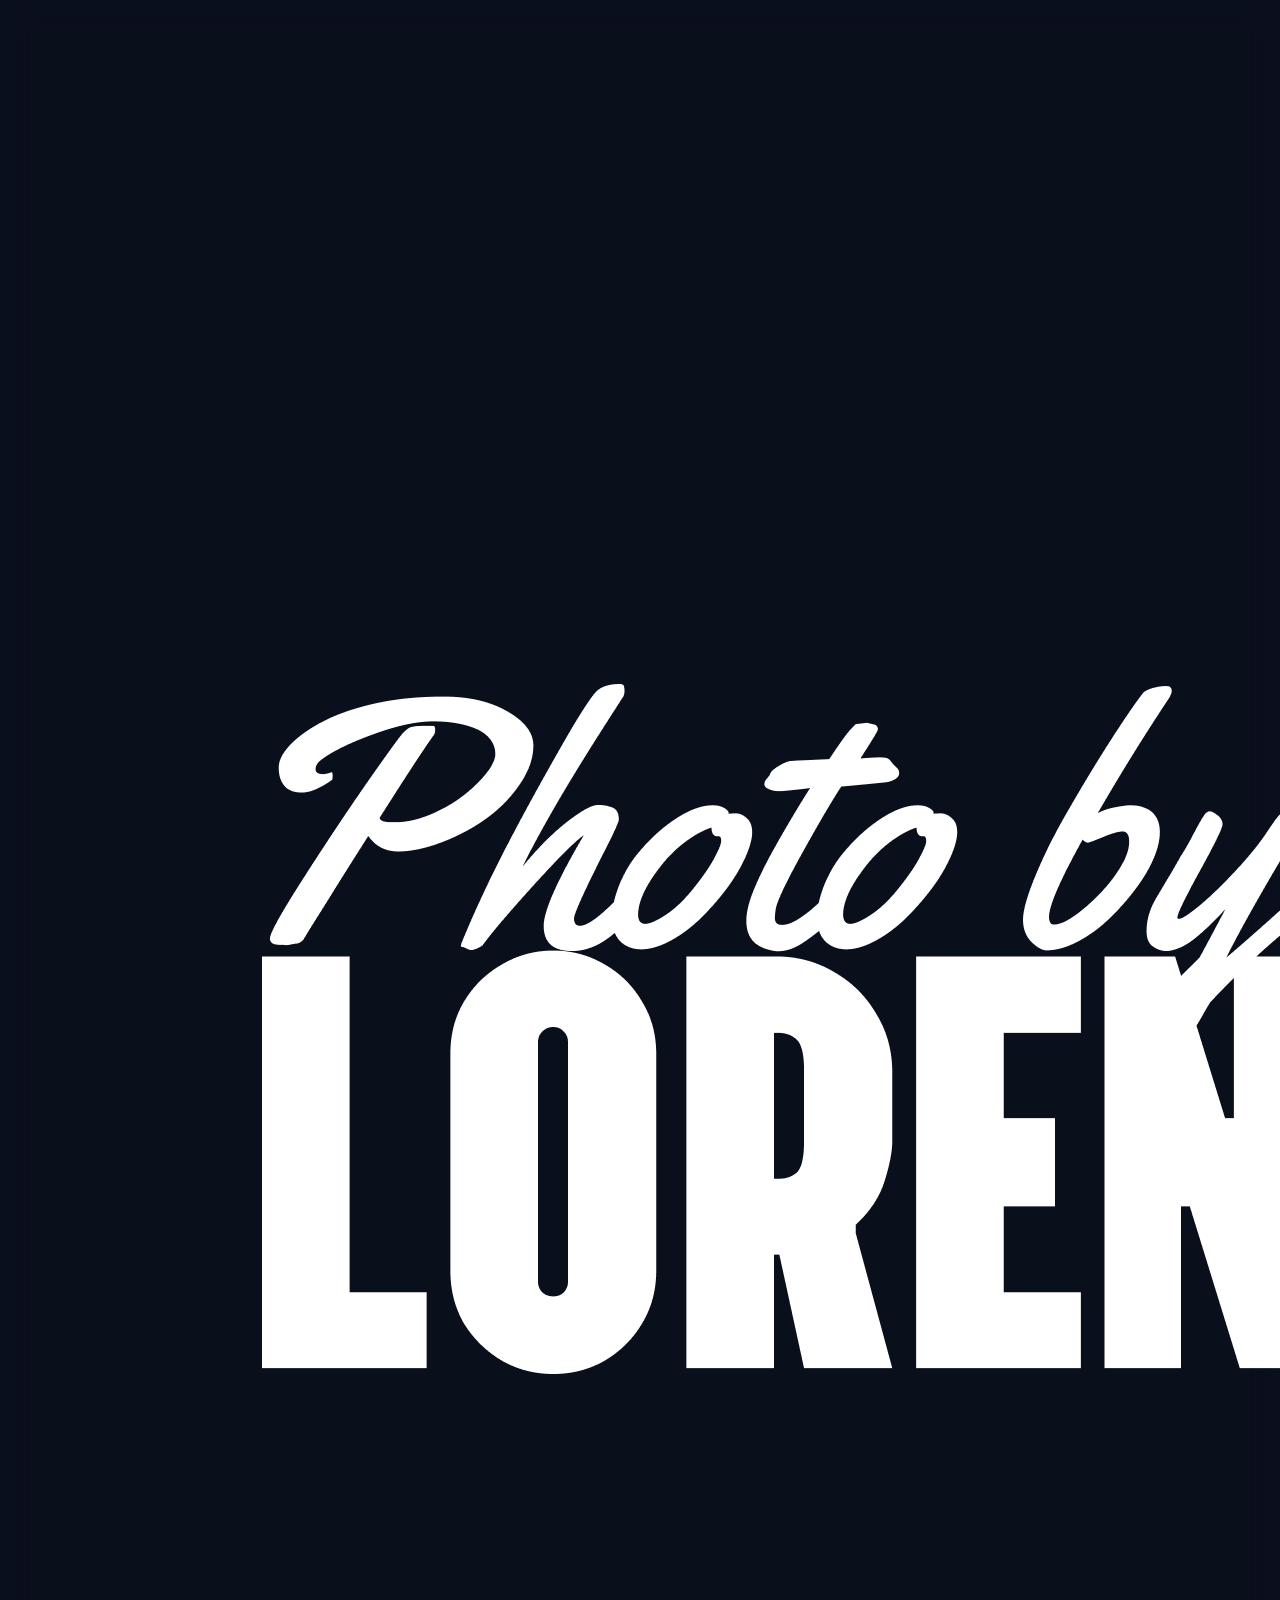
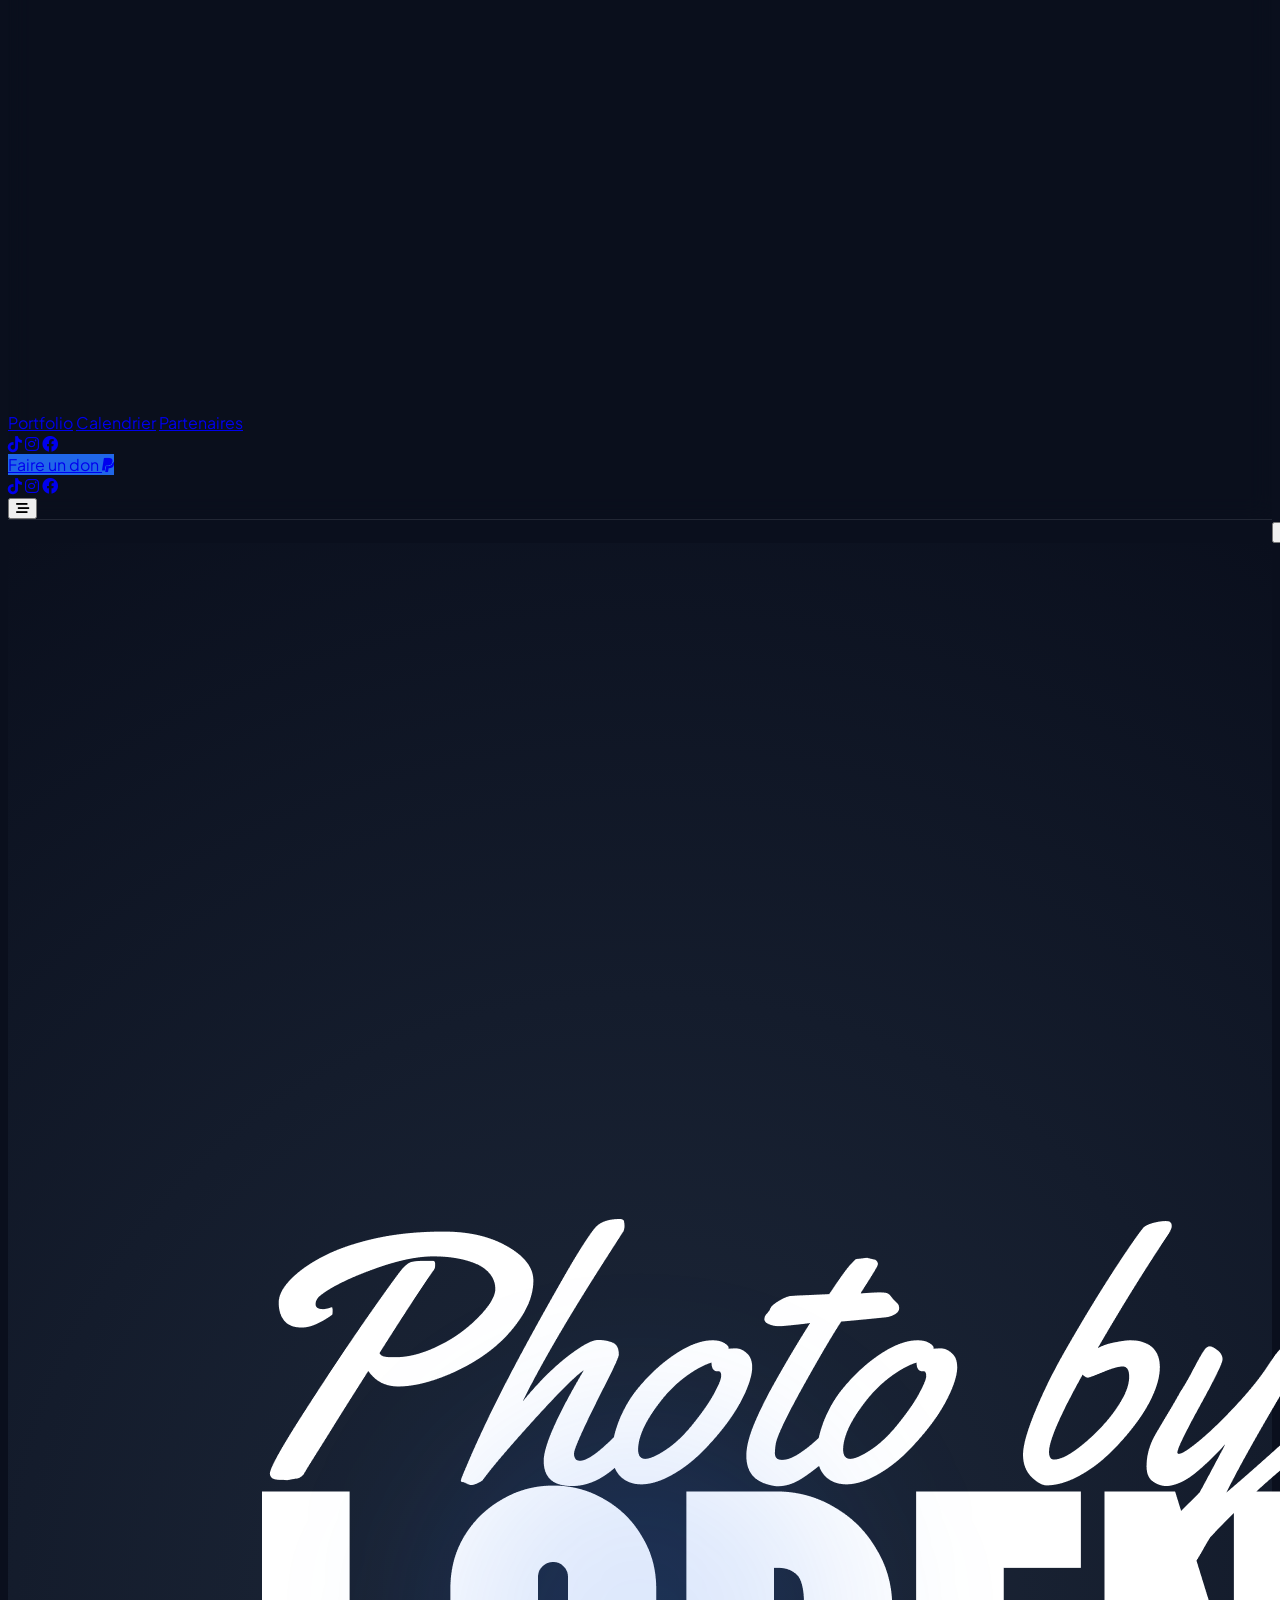
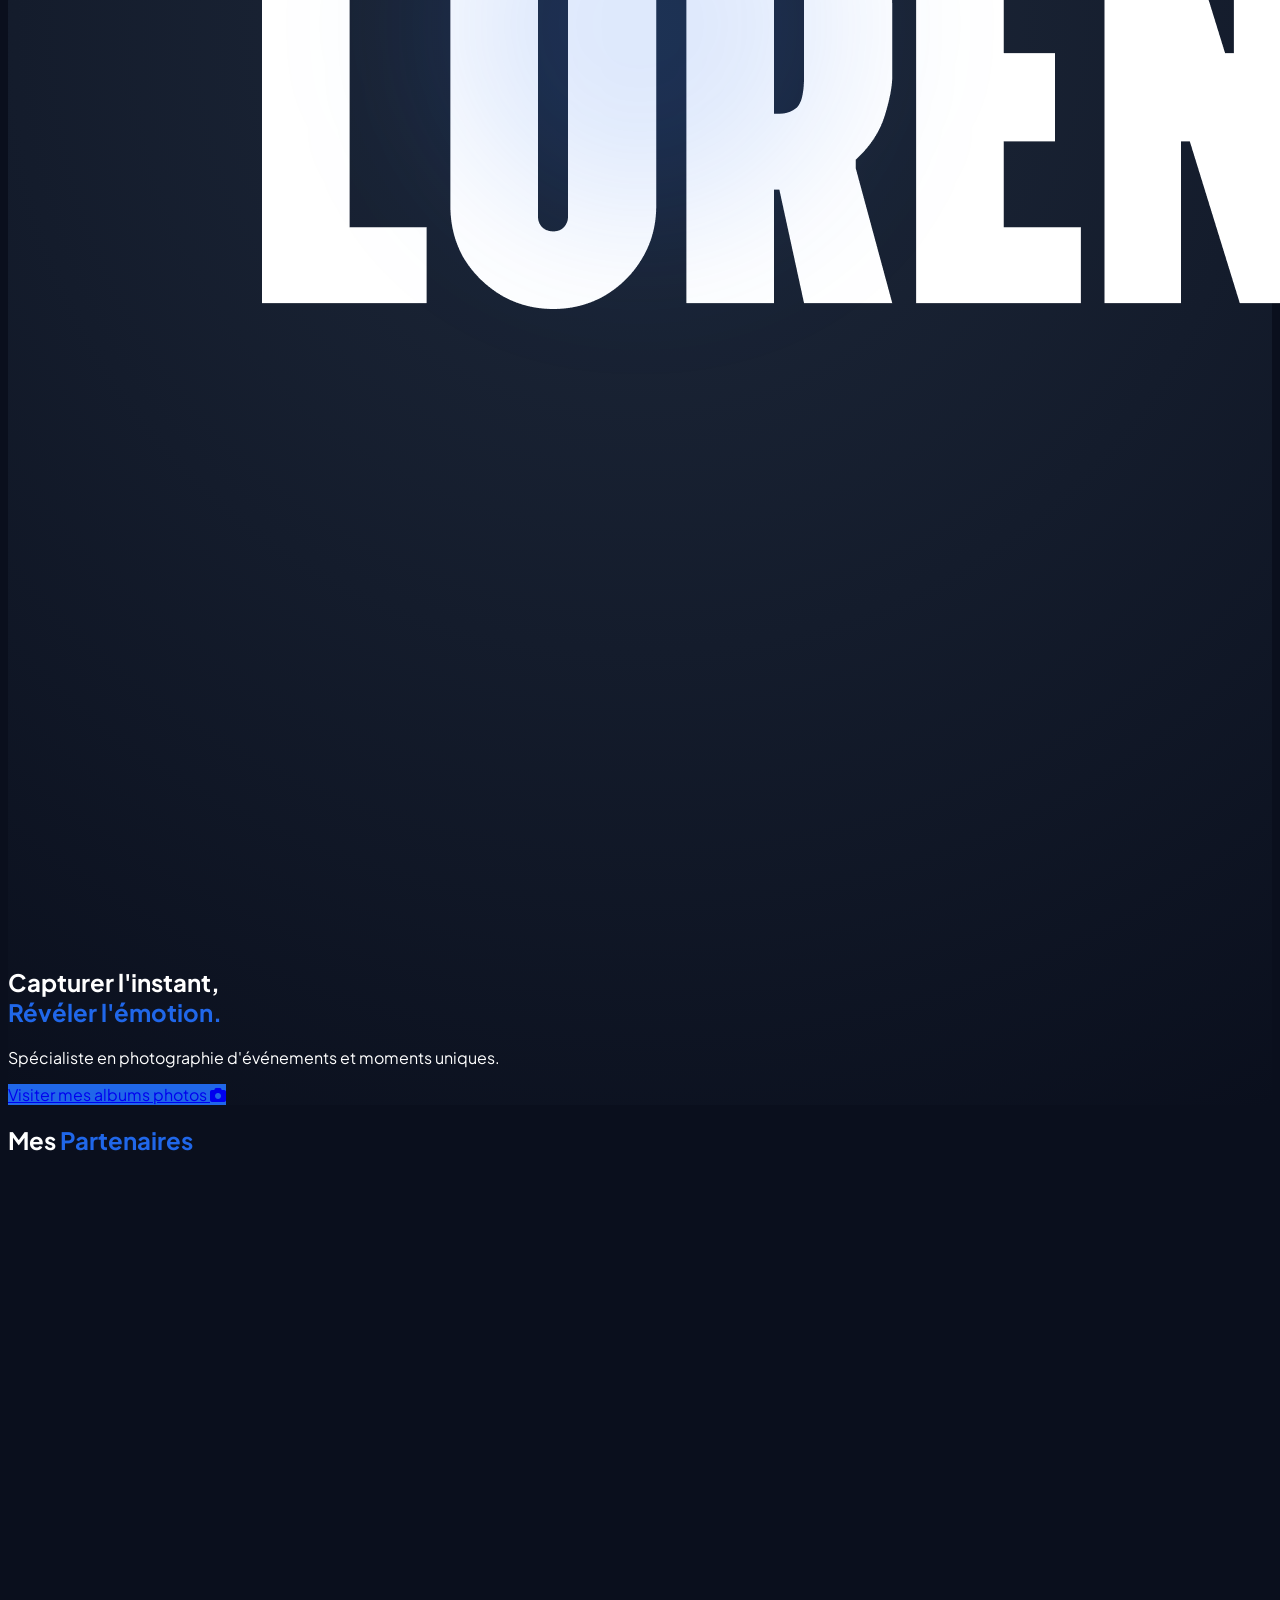
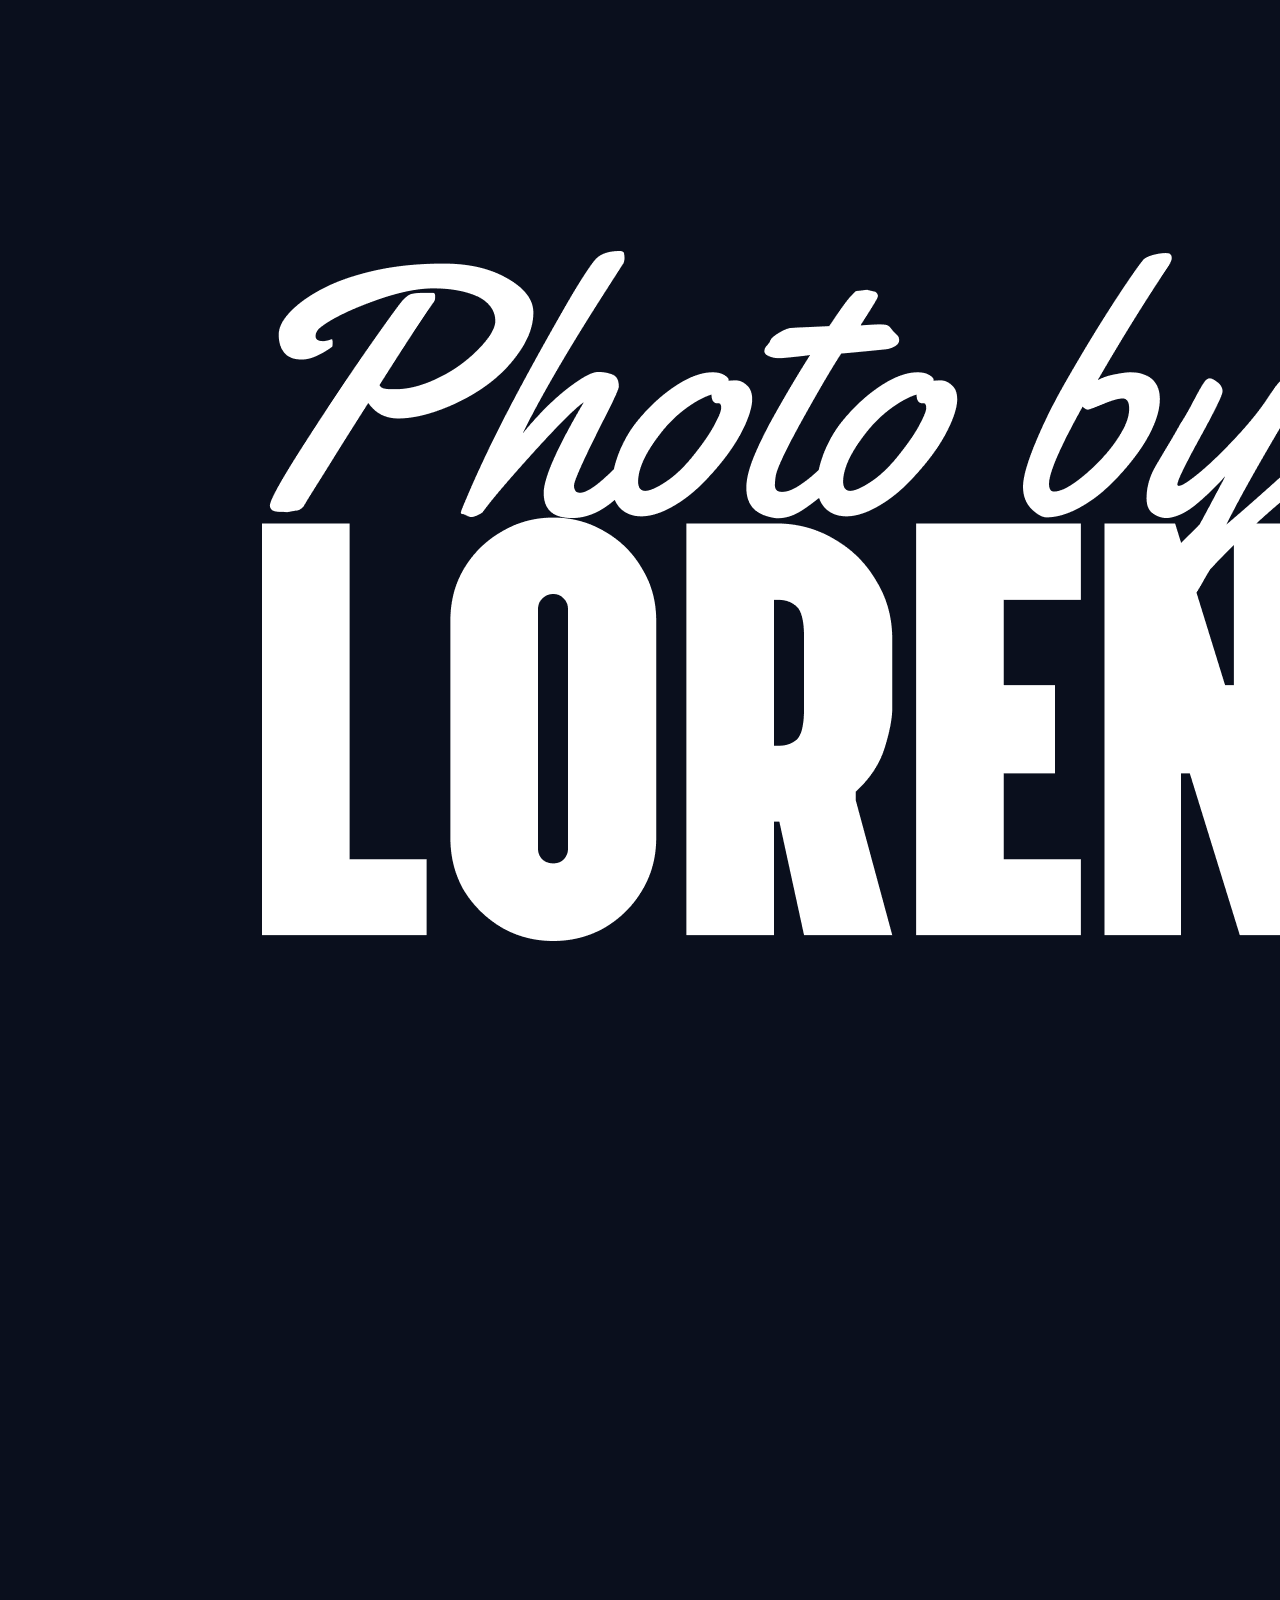
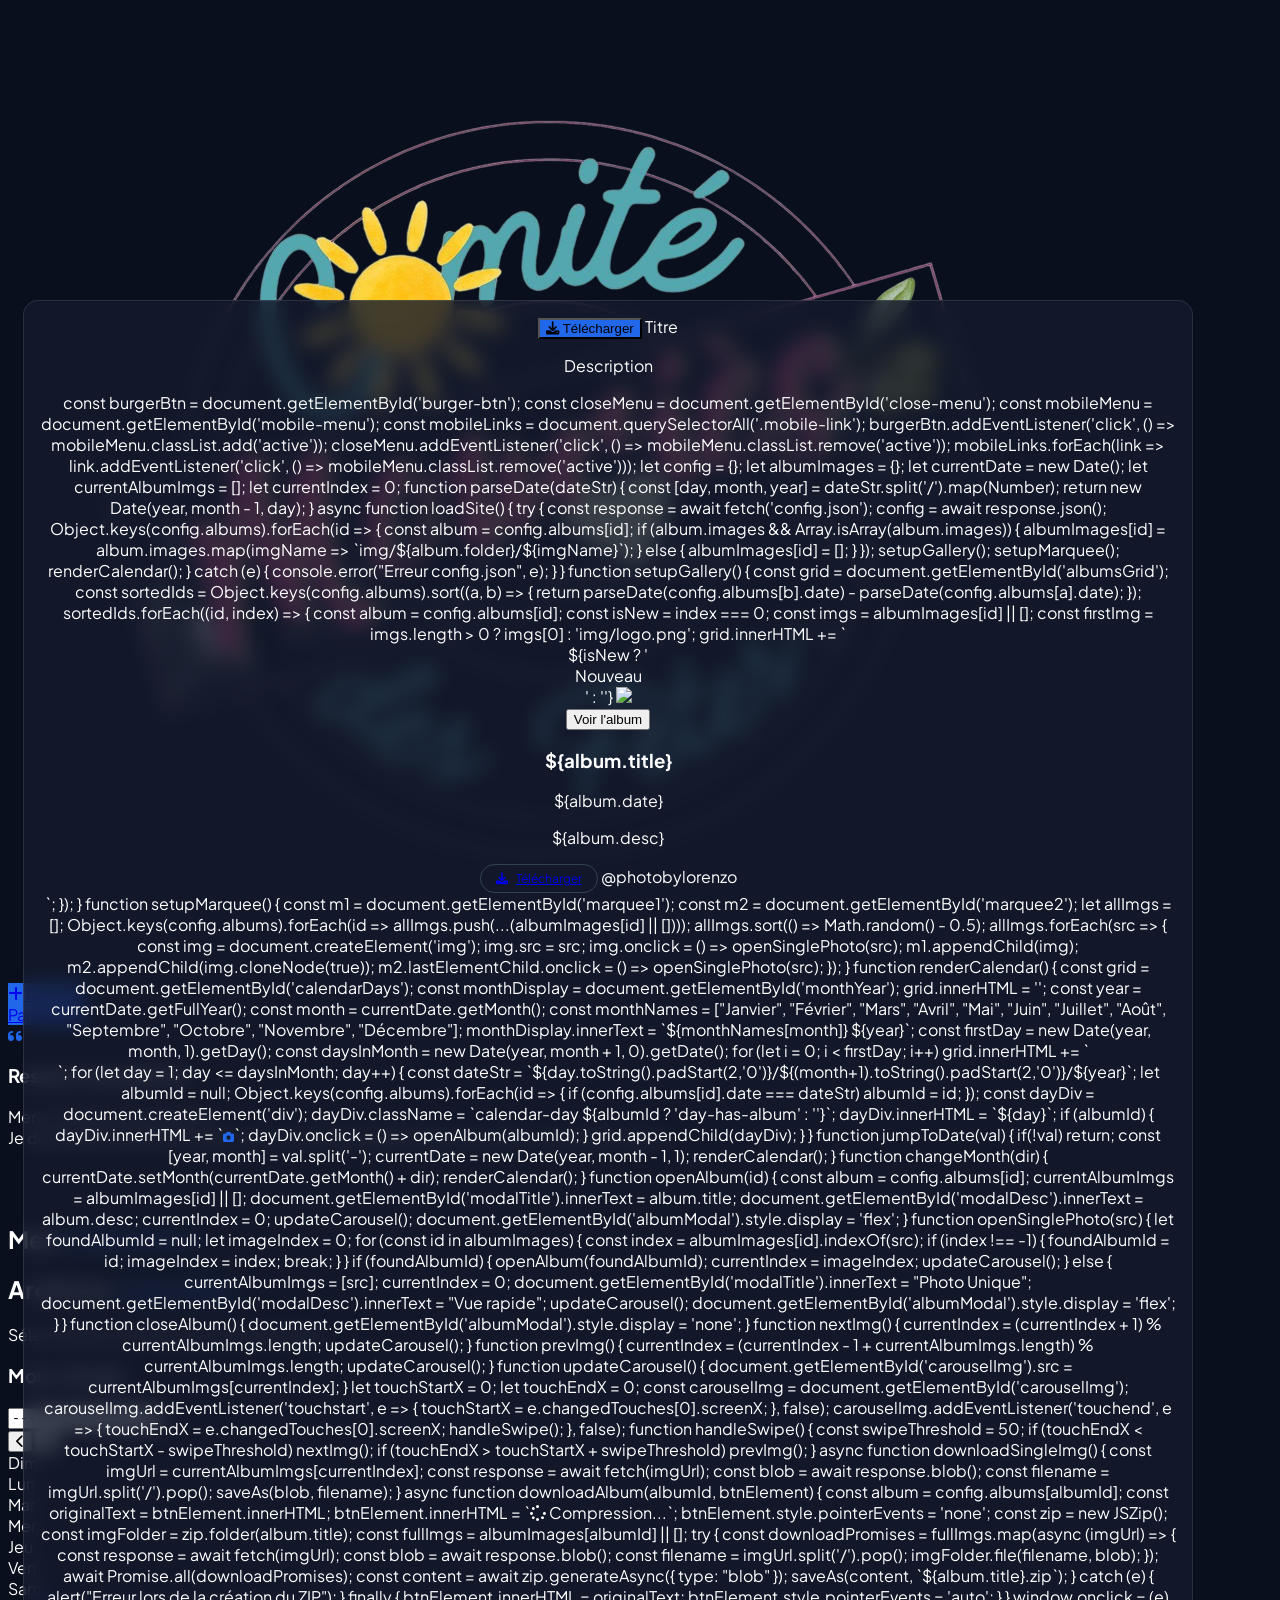
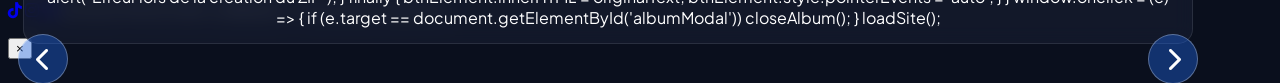
==== index.html @ b72a215a "Update index.html" ====
<!DOCTYPE html>
<html lang="fr">
<head>
    <meta charset="UTF-8">
    <meta name="viewport" content="width=device-width, initial-scale=1.0">
    <title>Photo by Lorenzo | Premium Showcase</title>
    <script src="https://cdn.tailwindcss.com"></script>
    <link rel="stylesheet" href="https://cdnjs.cloudflare.com/ajax/libs/font-awesome/6.0.0/css/all.min.css">
    <link href="https://fonts.googleapis.com/css2?family=Plus+Jakarta+Sans:wght@300;400;600;800&display=swap" rel="stylesheet">
    
    <script src="https://cdnjs.cloudflare.com/ajax/libs/jszip/3.10.1/jszip.min.js"></script>
    <script src="https://cdnjs.cloudflare.com/ajax/libs/FileSaver.js/2.0.5/FileSaver.min.js"></script>

    <style>
        body { background-color: #0a0f1d; color: white; font-family: 'Plus Jakarta Sans', sans-serif; overflow-x: hidden; }
        .brand-blue-text { color: #2067E9; }
        .brand-blue-bg { background-color: #2067E9; }
        
        /* MARQUEE */
        .marquee-container { overflow: hidden; user-select: none; display: flex; gap: 20px; padding: 20px 0; }
        .marquee-content { flex-shrink: 0; display: flex; justify-content: space-around; gap: 20px; min-width: 100%; animation: scroll 80s linear infinite; }
        @keyframes scroll { from { transform: translateX(0); } to { transform: translateX(calc(-100% - 20px)); } }
        .marquee-content img { width: 250px; height: 400px; object-fit: cover; border-radius: 15px; cursor: pointer; transition: all 0.3s ease; border: 2px solid transparent; }
        @media (min-width: 768px) { .marquee-content img { width: 300px; height: 500px; } }
        .marquee-content img:hover { transform: scale(1.05); border-color: #2067E9; filter: brightness(1.2); }
        
        /* CALENDAR */
        .calendar-grid { display: grid; grid-template-columns: repeat(7, 1fr); gap: 8px; }
        .calendar-day { aspect-ratio: 1/1; background: #141b2d; border: 1px solid #1e293b; border-radius: 10px; display: flex; flex-direction: column; align-items: center; justify-content: center; position: relative; transition: all 0.3s ease; }
        .day-has-album { border-color: #2067E9; cursor: pointer; background: rgba(32, 103, 233, 0.1); }
        .day-has-album:hover { background: rgba(32, 103, 233, 0.2); transform: scale(1.05); box-shadow: 0 0 15px rgba(32, 103, 233, 0.4); }
        .camera-icon { font-size: 0.7rem; color: #2067E9; animation: pulse 2s infinite; }
        @keyframes pulse { 0%, 100% { opacity: 0.5; } 50% { opacity: 1; } }
        
        /* MODAL & CAROUSEL */
        .modal { display: none; position: fixed; inset: 0; background: rgba(0, 0, 0, 0.95); z-index: 100; flex-direction: column; justify-content: center; align-items: center; touch-action: none; }
        .carousel-container { position: relative; display: flex; align-items: center; justify-content: center; width: 100%; max-width: 1200px; }
        .carousel-img { max-height: 65vh; max-width: 90vw; object-fit: contain; border-radius: 10px; animation: fadeIn 0.3s ease; cursor: grab; }
        .carousel-img:active { cursor: grabbing; }
        .nav-arrow { 
            position: absolute; top: 50%; transform: translateY(-50%); 
            width: 40px; height: 40px; background: rgba(32, 103, 233, 0.4); 
            border-radius: 50%; display: flex; align-items: center; justify-content: center; 
            color: white; font-size: 1.2rem; cursor: pointer; transition: all 0.3s; 
            z-index: 200; border: 1px solid rgba(255,255,255,0.3); outline: none;
        }
        @media (min-width: 768px) { .nav-arrow { width: 50px; height: 50px; font-size: 1.5rem; } }
        .nav-arrow:hover { background: #2067E9; scale: 1.1; }
        .arrow-left { left: 10px; }
        .arrow-right { right: 10px; }
        .modal-info { position: absolute; bottom: 15px; left: 0; right: 0; background: rgba(20, 27, 45, 0.8); backdrop-filter: blur(10px); padding: 15px; border-radius: 15px; border: 1px solid rgba(255,255,255,0.1); text-align: center; margin: 0 15px; pointer-events: auto; }
        @keyframes fadeIn { from { opacity: 0; transform: scale(0.95); } to { opacity: 1; transform: scale(1); } }
        
        /* MISC */
        .btn-more { border: 1px solid #334155; padding: 6px 15px; border-radius: 30px; font-size: 0.75rem; transition: all 0.3s; display: inline-flex; align-items: center; gap: 8px; }
        .btn-more:hover { background: #2067E9; border-color: #2067E9; transform: translateX(5px); }
        .glass { background: rgba(10, 15, 29, 0.8); backdrop-filter: blur(12px); border-bottom: 1px solid rgba(255,255,255,0.1); }
        .album-new-glow { border: 2px solid #2067E9 !important; box-shadow: 0 0 20px rgba(32, 103, 233, 0.3); }
        #mobile-menu { transition: all 0.3s ease-in-out; transform: translateX(100%); }
        #mobile-menu.active { transform: translateX(0); }

        /* HERO SECTION RESPONSIVE */
        .hero-gradient {
            background: radial-gradient(circle at center, #1e293b 0%, #0a0f1d 100%);
            position: relative;
        }
        .hero-glow {
            position: absolute;
            top: 50%; left: 50%; transform: translate(-50%, -50%);
            width: 300px; height: 300px;
            background: rgba(32, 103, 233, 0.15);
            filter: blur(80px);
            border-radius: 50%;
            z-index: 0;
        }
        @media (min-width: 768px) { .hero-glow { width: 400px; height: 400px; } }
    </style>
</head>
<body class="pb-10">

    <nav class="glass fixed w-full z-50 p-4">
        <div class="max-w-7xl mx-auto flex justify-between items-center">
            <div class="flex items-center group cursor-pointer">
                <img src="img/logo.png" alt="Logo" class="h-12 md:h-16 w-auto object-contain transition-transform group-hover:scale-110">
            </div>
            
            <div class="hidden md:flex gap-8 text-sm font-medium text-gray-400 items-center">
                <a href="#gallery" class="hover:text-white transition">Portfolio</a>
                <a href="#calendar" class="hover:text-white transition">Calendrier</a>
                <a href="#partners" class="hover:text-white transition">Partenaires</a>
                <div class="flex gap-4 ml-4 pl-4 border-l border-gray-700">
                    <a href="#" class="text-gray-400 hover:text-white transition text-lg"><i class="fa-brands fa-tiktok"></i></a>
                    <a href="https://www.instagram.com/photobylorenzo/" target="_blank" class="text-gray-400 hover:text-white transition text-lg"><i class="fa-brands fa-instagram"></i></a>
                    <a href="https://www.facebook.com/share/1LBHtGxtrZ/" target="_blank" class="text-gray-400 hover:text-white transition text-lg"><i class="fa-brands fa-facebook"></i></a>
                </div>
                <a href="https://www.paypal.com/paypalme/LorenzoMineo" class="brand-blue-bg text-white px-4 py-1 rounded-full hover:bg-blue-700 transition ml-4">Faire un don <i class="fa-brands fa-paypal"></i></a>
            </div>

            <div class="flex md:hidden items-center gap-4">
                <div class="flex gap-3">
                    <a href="#" class="text-gray-400 hover:text-white transition text-lg"><i class="fa-brands fa-tiktok"></i></a>
                    <a href="https://www.instagram.com/photobylorenzo/" target="_blank" class="text-gray-400 hover:text-white transition text-lg"><i class="fa-brands fa-instagram"></i></a>
                    <a href="https://www.facebook.com/share/1LBHtGxtrZ/" target="_blank" class="text-gray-400 hover:text-white transition text-lg"><i class="fa-brands fa-facebook"></i></a>
                </div>
                <button id="burger-btn" class="text-white text-3xl focus:outline-none">
                    <i class="fa-solid fa-bars-staggered"></i>
                </button>
            </div>
        </div>
    </nav>

    <div id="mobile-menu" class="fixed inset-0 z-[60] bg-[#0a0f1d] flex flex-col items-center justify-center gap-8 text-2xl font-bold">
        <button id="close-menu" class="absolute top-5 right-5 text-4xl text-gray-400">&times;</button>
        <a href="#gallery" class="mobile-link hover:text-blue-500 transition">Portfolio</a>
        <a href="#calendar" class="mobile-link hover:text-blue-500 transition">Calendrier</a>
        <a href="#partners" class="mobile-link hover:text-blue-500 transition">Partenaires</a>
        <a href="https://www.paypal.com/paypalme/LorenzoMineo" class="brand-blue-bg text-white px-6 py-3 rounded-full text-lg">Faire un don</a>
    </div>

    <section class="hero-gradient relative h-[60vh] md:h-[85vh] flex items-center justify-center text-center px-4 overflow-hidden">
        <div class="hero-glow"></div>
        <div class="relative z-10 max-w-4xl">
            <img src="img/logo.png" alt="Lorenzo Logo" class="h-32 md:h-72 w-auto mx-auto mb-6 md:mb-10 object-contain drop-shadow-2xl animate-fade-in">
            <h1 class="text-3xl md:text-6xl font-black mb-4 md:mb-6 leading-tight">
                Capturer l'instant, <br><span class="brand-blue-text">Révéler l'émotion.</span>
            </h1>
            <p class="text-sm md:text-xl text-gray-400 max-w-2xl mx-auto mb-8 md:mb-10 italic font-light">
                Spécialiste en photographie d'événements et moments uniques.
            </p>
            <a href="#gallery" class="brand-blue-bg px-6 py-3 md:px-10 md:py-4 rounded-full font-bold text-sm md:text-lg hover:scale-105 transition-all shadow-lg shadow-blue-500/20 inline-flex items-center gap-3 group">
                Visiter mes albums photos <i class="fa-solid fa-camera group-hover:rotate-12 transition-transform"></i>
            </a>
        </div>
    </section>

    <section id="partners" class="max-w-7xl mx-auto px-6 py-16 md:py-24 border-t border-gray-900">
        <h2 class="text-2xl md:text-4xl font-black mb-8 md:mb-12 uppercase text-center">Mes <span class="brand-blue-text">Partenaires</span></h2>
        <div class="grid grid-cols-2 md:grid-cols-3 lg:grid-cols-6 gap-4">
            <div class="card-bg rounded-lg h-32 md:h-50 flex items-center justify-center p-4 group cursor-pointer transition-all duration-300 hover:border-blue-500/50">
                <img src="img/logo.png" alt="Photobylorenzo" class="max-h-full max-w-full object-contain filter opacity-60 group-hover:grayscale-0 group-hover:opacity-100 transition-all duration-300">
            </div>
            <div class="card-bg rounded-lg h-32 md:h-50 flex items-center justify-center p-4 group cursor-pointer transition-all duration-300 hover:border-blue-500/50">
                <img src="img/comité.png" alt="Comité des fêtes de Mouriès" class="max-h-full max-w-full object-contain filter opacity-60 group-hover:grayscale-0 group-hover:opacity-100 transition-all duration-300">
            </div>
            <a href="mailto:mineo.lorenzopro@gmail.com" class="brand-blue-bg rounded-lg h-32 md:h-50 flex flex-col items-center justify-center p-4 text-center transition-all duration-300 hover:bg-blue-700 hover:scale-105 group">
                <i class="fa-solid fa-plus text-white text-xl mb-2 group-hover:rotate-90 transition-transform"></i>
                <span class="text-white text-[10px] md:text-[11px] font-bold uppercase leading-tight">Devenir<br>Partenaire</span>
            </a>
        </div>
    </section>

    <section class="py-16 md:py-20 text-center border-t border-gray-900">
        <div class="max-w-3xl mx-auto px-6">
            <i class="fa-solid fa-quote-left text-3xl md:text-4xl brand-blue-text mb-4 md:mb-6"></i>
            <h3 class="text-xl md:text-2xl font-bold mb-3 md:mb-4">Respect de la photo.</h3>
            <p class="text-gray-400 text-sm md:text-base leading-relaxed">Merci d'utiliser mes photos.<br> Je demande simplement que vous me <span class="text-white font-bold italic">créditiez (@photobylorenzo)</span> sur vos publications.</p>
        </div>
    </section>

    <div class="py-10 bg-[#0f172a] border-y border-gray-800">
        <div class="marquee-container">
            <div class="marquee-content" id="marquee1"></div>
            <div class="marquee-content" id="marquee2"></div>
        </div>
    </div>

    <section id="gallery" class="max-w-7xl mx-auto px-6 py-16 md:py-24">
        <h2 class="text-2xl md:text-4xl font-black mb-8 md:mb-12 uppercase">Mes <span class="brand-blue-text">Collections</span></h2>
        <div class="grid grid-cols-1 md:grid-cols-3 gap-6 md:gap-8" id="albumsGrid"></div>
    </section>

    <section id="calendar" class="max-w-4xl mx-auto px-6 py-16 md:py-24 text-center">
        <h2 class="text-2xl md:text-4xl font-black mb-2 uppercase">Archives <span class="brand-blue-text">Calendrier</span></h2>
        <p class="text-gray-500 text-sm md:text-base mb-8 md:mb-12">Sélectionnez une date pour voir les shoots</p>
        <div class="card-bg p-6 md:p-8 rounded-3xl border border-gray-800">
            <div class="flex flex-col md:flex-row justify-between items-center mb-8 gap-4">
                <h3 id="monthYear" class="text-xl md:text-2xl font-bold">Mois / Année</h3>
                <div class="flex gap-3 items-center">
                    <input type="month" id="dateJump" onchange="jumpToDate(this.value)">
                    <div class="flex gap-2">
                        <button onclick="changeMonth(-1)" class="p-2 hover:bg-gray-700 rounded-lg transition"><i class="fa-solid fa-chevron-left"></i></button>
                        <button onclick="changeMonth(1)" class="p-2 hover:bg-gray-700 rounded-lg transition"><i class="fa-solid fa-chevron-right"></i></button>
                    </div>
                </div_
            </div_
            <div class="calendar-grid mb-4">
                <div class="text-[10px] font-bold text-gray-600 uppercase">Dim</div><div class="text-[10px] font-bold text-gray-600 uppercase">Lun</div><div class="text-[10px] font-bold text-gray-600 uppercase">Mar</div><div class="text-[10px] font-bold text-gray-600 uppercase">Mer</div><div class="text-[10px] font-bold text-gray-600 uppercase">Jeu</div><div class="text-[10px] font-bold text-gray-600 uppercase">Ven</div><div class="text-[10px] font-bold text-gray-600 uppercase">Sam</div>
            </div_
            <div class="calendar-grid" id="calendarDays"></div_
        </div_
    </section>

    <footer class="p-10 bg-[#050811] text-center text-gray-600 text-sm">
        <div class="flex justify-center gap-6 mb-6 text-xl">
            <a href="#" class="hover:text-white transition"><i class="fa-brands fa-tiktok"></i></a>
            <a href="https://www.instagram.com/photobylorenzo/" target="_blank" class="hover:text-white transition"><i class="fa-brands fa-instagram"></i></a>
            <a href="https://www.facebook.com/share/1LBHtGxtrZ/" target="_blank" class="hover:text-white transition"><i class="fa-brands fa-facebook"></i></a>
        </div_
        <p>&copy; 2023 PHOTO BY LORENZO - Tous droits réservés.</p>
    </footer_

    <div id="albumModal" class="modal">
        <button onclick="closeAlbum()" class="absolute top-5 right-5 text-white text-5xl hover:text-blue-500 transition z-[210]">&times;</button>
        <div class="carousel-container">
            <button onclick="prevImg()" class="nav-arrow arrow-left"><i class="fa-solid fa-chevron-left"></i></button>
            <img id="carouselImg" src="" class="carousel-img">
            <button onclick="nextImg()" class="nav-arrow arrow-right"><i class="fa-solid fa-chevron-right"></i></button>
            
            <div class="modal-info">
                <div class="flex justify-center gap-4 mb-4">
                    <button onclick="downloadSingleImg()" class="brand-blue-bg text-white px-4 py-2 rounded-full text-sm font-bold hover:scale-105 transition flex items-center gap-2">
                        <i class="fa-solid fa-download"></i> Télécharger
                    </button>
                </div_
                <h4 id="modalTitle" class="text-lg md:text-xl font-bold brand-blue-text mb-1">Titre</h4>
                <p id="modalDesc" class="text-gray-400 text-xs md:text-sm">Description</p>
            </div_
        </div_
    </div_

    <script>
        const burgerBtn = document.getElementById('burger-btn');
        const closeMenu = document.getElementById('close-menu');
        const mobileMenu = document.getElementById('mobile-menu');
        const mobileLinks = document.querySelectorAll('.mobile-link');

        burgerBtn.addEventListener('click', () => mobileMenu.classList.add('active'));
        closeMenu.addEventListener('click', () => mobileMenu.classList.remove('active'));
        mobileLinks.forEach(link => link.addEventListener('click', () => mobileMenu.classList.remove('active')));

        let config = {};
        let albumImages = {}; 
        let currentDate = new Date(); 
        let currentAlbumImgs = [];
        let currentIndex = 0;

        function parseDate(dateStr) {
            const [day, month, year] = dateStr.split('/').map(Number);
            return new Date(year, month - 1, day);
        }

        async function loadSite() {
            try {
                const response = await fetch('config.json');
                config = await response.json();
                Object.keys(config.albums).forEach(id => {
                    const album = config.albums[id];
                    if (album.images && Array.isArray(album.images)) {
                        albumImages[id] = album.images.map(imgName => `img/${album.folder}/${imgName}`);
                    } else {
                        albumImages[id] = [];
                    }
                });
                setupGallery();
                setupMarquee();
                renderCalendar();
            } catch (e) { console.error("Erreur config.json", e); }
        }

        function setupGallery() {
            const grid = document.getElementById('albumsGrid');
            const sortedIds = Object.keys(config.albums).sort((a, b) => {
                return parseDate(config.albums[b].date) - parseDate(config.albums[a].date);
            });
            sortedIds.forEach((id, index) => {
                const album = config.albums[id];
                const isNew = index === 0;
                const imgs = albumImages[id] || [];
                const firstImg = imgs.length > 0 ? imgs[0] : 'img/logo.png';
                grid.innerHTML += `
                <div class="card-bg rounded-3xl overflow-hidden group transition-all duration-500 hover:-translate-y-2 border border-transparent hover:border-blue-500/50 ${isNew ? 'album-new-glow' : ''}">
                    <div class="relative overflow-hidden h-56 md:h-72">
                        ${isNew ? '<div class="absolute top-4 left-4 bg-red-600 text-white text-[10px] font-bold px-3 py-1 rounded-full uppercase z-10 shadow-lg animate-bounce">Nouveau</div>' : ''}
                        <img src="${firstImg}" class="w-full h-full object-cover group-hover:scale-110 transition duration-700">
                        <div class="absolute inset-0 bg-black/60 opacity-0 group-hover:opacity-100 transition-opacity flex items-center justify-center">
                            <button onclick="openAlbum('${id}')" class="bg-white text-black px-6 py-2 rounded-full font-bold hover:bg-blue-500 hover:text-white transition text-sm md:text-base">Voir l'album</button>
                        </div>
                    </div>
                    <div class="p-5 md:p-6">
                        <div class="flex justify-between items-center mb-3">
                            <h3 class="text-lg md:text-xl font-bold group-hover:text-blue-500 transition">${album.title}</h3>
                            <span class="text-gray-500 text-xs">${album.date}</span>
                        </div>
                        <p class="text-gray-400 text-xs md:text-sm mb-5 md:mb-6 leading-relaxed">${album.desc}</p>
                        <div class="flex justify-between items-center">
                            <a href="javascript:void(0)" onclick="downloadAlbum('${id}', this)" class="btn-more"><i class="fa-solid fa-download"></i> Télécharger</a>
                            <span class="text-[10px] text-gray-600 italic">@photobylorenzo</span>
                        </div>
                    </div>
                </div>`;
            });
        }

        function setupMarquee() {
            const m1 = document.getElementById('marquee1');
            const m2 = document.getElementById('marquee2');
            let allImgs = [];
            Object.keys(config.albums).forEach(id => allImgs.push(...(albumImages[id] || [])));
            allImgs.sort(() => Math.random() - 0.5);
            allImgs.forEach(src => {
                const img = document.createElement('img');
                img.src = src;
                img.onclick = () => openSinglePhoto(src);
                m1.appendChild(img);
                m2.appendChild(img.cloneNode(true));
                m2.lastElementChild.onclick = () => openSinglePhoto(src);
            });
        }

        function renderCalendar() {
            const grid = document.getElementById('calendarDays');
            const monthDisplay = document.getElementById('monthYear');
            grid.innerHTML = '';
            const year = currentDate.getFullYear();
            const month = currentDate.getMonth();
            const monthNames = ["Janvier", "Février", "Mars", "Avril", "Mai", "Juin", "Juillet", "Août", "Septembre", "Octobre", "Novembre", "Décembre"];
            monthDisplay.innerText = `${monthNames[month]} ${year}`;
            const firstDay = new Date(year, month, 1).getDay();
            const daysInMonth = new Date(year, month + 1, 0).getDate();
            for (let i = 0; i < firstDay; i++) grid.innerHTML += `<div></div>`;
            for (let day = 1; day <= daysInMonth; day++) {
                const dateStr = `${day.toString().padStart(2,'0')}/${(month+1).toString().padStart(2,'0')}/${year}`;
                let albumId = null;
                Object.keys(config.albums).forEach(id => { if (config.albums[id].date === dateStr) albumId = id; });
                const dayDiv = document.createElement('div');
                dayDiv.className = `calendar-day ${albumId ? 'day-has-album' : ''}`;
                dayDiv.innerHTML = `<span class="text-sm font-bold">${day}</span>`;
                if (albumId) {
                    dayDiv.innerHTML += `<i class="fa-solid fa-camera camera-icon"></i>`;
                    dayDiv.onclick = () => openAlbum(albumId);
                }
                grid.appendChild(dayDiv);
            }
        }

        function jumpToDate(val) {
            if(!val) return;
            const [year, month] = val.split('-');
            currentDate = new Date(year, month - 1, 1);
            renderCalendar();
        }

        function changeMonth(dir) {
            currentDate.setMonth(currentDate.getMonth() + dir);
            renderCalendar();
        }

        function openAlbum(id) {
            const album = config.albums[id];
            currentAlbumImgs = albumImages[id] || [];
            document.getElementById('modalTitle').innerText = album.title;
            document.getElementById('modalDesc').innerText = album.desc;
            currentIndex = 0;
            updateCarousel();
            document.getElementById('albumModal').style.display = 'flex';
        }

        function openSinglePhoto(src) {
            let foundAlbumId = null;
            let imageIndex = 0;
            for (const id in albumImages) {
                const index = albumImages[id].indexOf(src);
                if (index !== -1) {
                    foundAlbumId = id;
                    imageIndex = index;
                    break;
                }
            }
            if (foundAlbumId) {
                openAlbum(foundAlbumId);
                currentIndex = imageIndex;
                updateCarousel();
            } else {
                currentAlbumImgs = [src];
                currentIndex = 0;
                document.getElementById('modalTitle').innerText = "Photo Unique";
                document.getElementById('modalDesc').innerText = "Vue rapide";
                updateCarousel();
                document.getElementById('albumModal').style.display = 'flex';
            }
        }

        function closeAlbum() { document.getElementById('albumModal').style.display = 'none'; }
        function nextImg() { currentIndex = (currentIndex + 1) % currentAlbumImgs.length; updateCarousel(); }
        function prevImg() { currentIndex = (currentIndex - 1 + currentAlbumImgs.length) % currentAlbumImgs.length; updateCarousel(); }
        function updateCarousel() { document.getElementById('carouselImg').src = currentAlbumImgs[currentIndex]; }

        let touchStartX = 0;
        let touchEndX = 0;
        const carouselImg = document.getElementById('carouselImg');
        carouselImg.addEventListener('touchstart', e => { touchStartX = e.changedTouches[0].screenX; }, false);
        carouselImg.addEventListener('touchend', e => {
            touchEndX = e.changedTouches[0].screenX;
            handleSwipe();
        }, false);
        function handleSwipe() {
            const swipeThreshold = 50;
            if (touchEndX < touchStartX - swipeThreshold) nextImg(); 
            if (touchEndX > touchStartX + swipeThreshold) prevImg();
        }

        async function downloadSingleImg() {
            const imgUrl = currentAlbumImgs[currentIndex];
            const response = await fetch(imgUrl);
            const blob = await response.blob();
            const filename = imgUrl.split('/').pop();
            saveAs(blob, filename);
        }

        async function downloadAlbum(albumId, btnElement) {
            const album = config.albums[albumId];
            const originalText = btnElement.innerHTML;
            btnElement.innerHTML = `<i class="fa-solid fa-spinner fa-spin"></i> Compression...`;
            btnElement.style.pointerEvents = 'none';
            const zip = new JSZip();
            const imgFolder = zip.folder(album.title);
            const fullImgs = albumImages[albumId] || [];
            try {
                const downloadPromises = fullImgs.map(async (imgUrl) => {
                    const response = await fetch(imgUrl);
                    const blob = await response.blob();
                    const filename = imgUrl.split('/').pop();
                    imgFolder.file(filename, blob);
                });
                await Promise.all(downloadPromises);
                const content = await zip.generateAsync({ type: "blob" });
                saveAs(content, `${album.title}.zip`);
            } catch (e) { alert("Erreur lors de la création du ZIP"); } 
            finally { btnElement.innerHTML = originalText; btnElement.style.pointerEvents = 'auto'; }
        }

        window.onclick = (e) => { if (e.target == document.getElementById('albumModal')) closeAlbum(); }
        loadSite();
    </script>
</body>
</html>
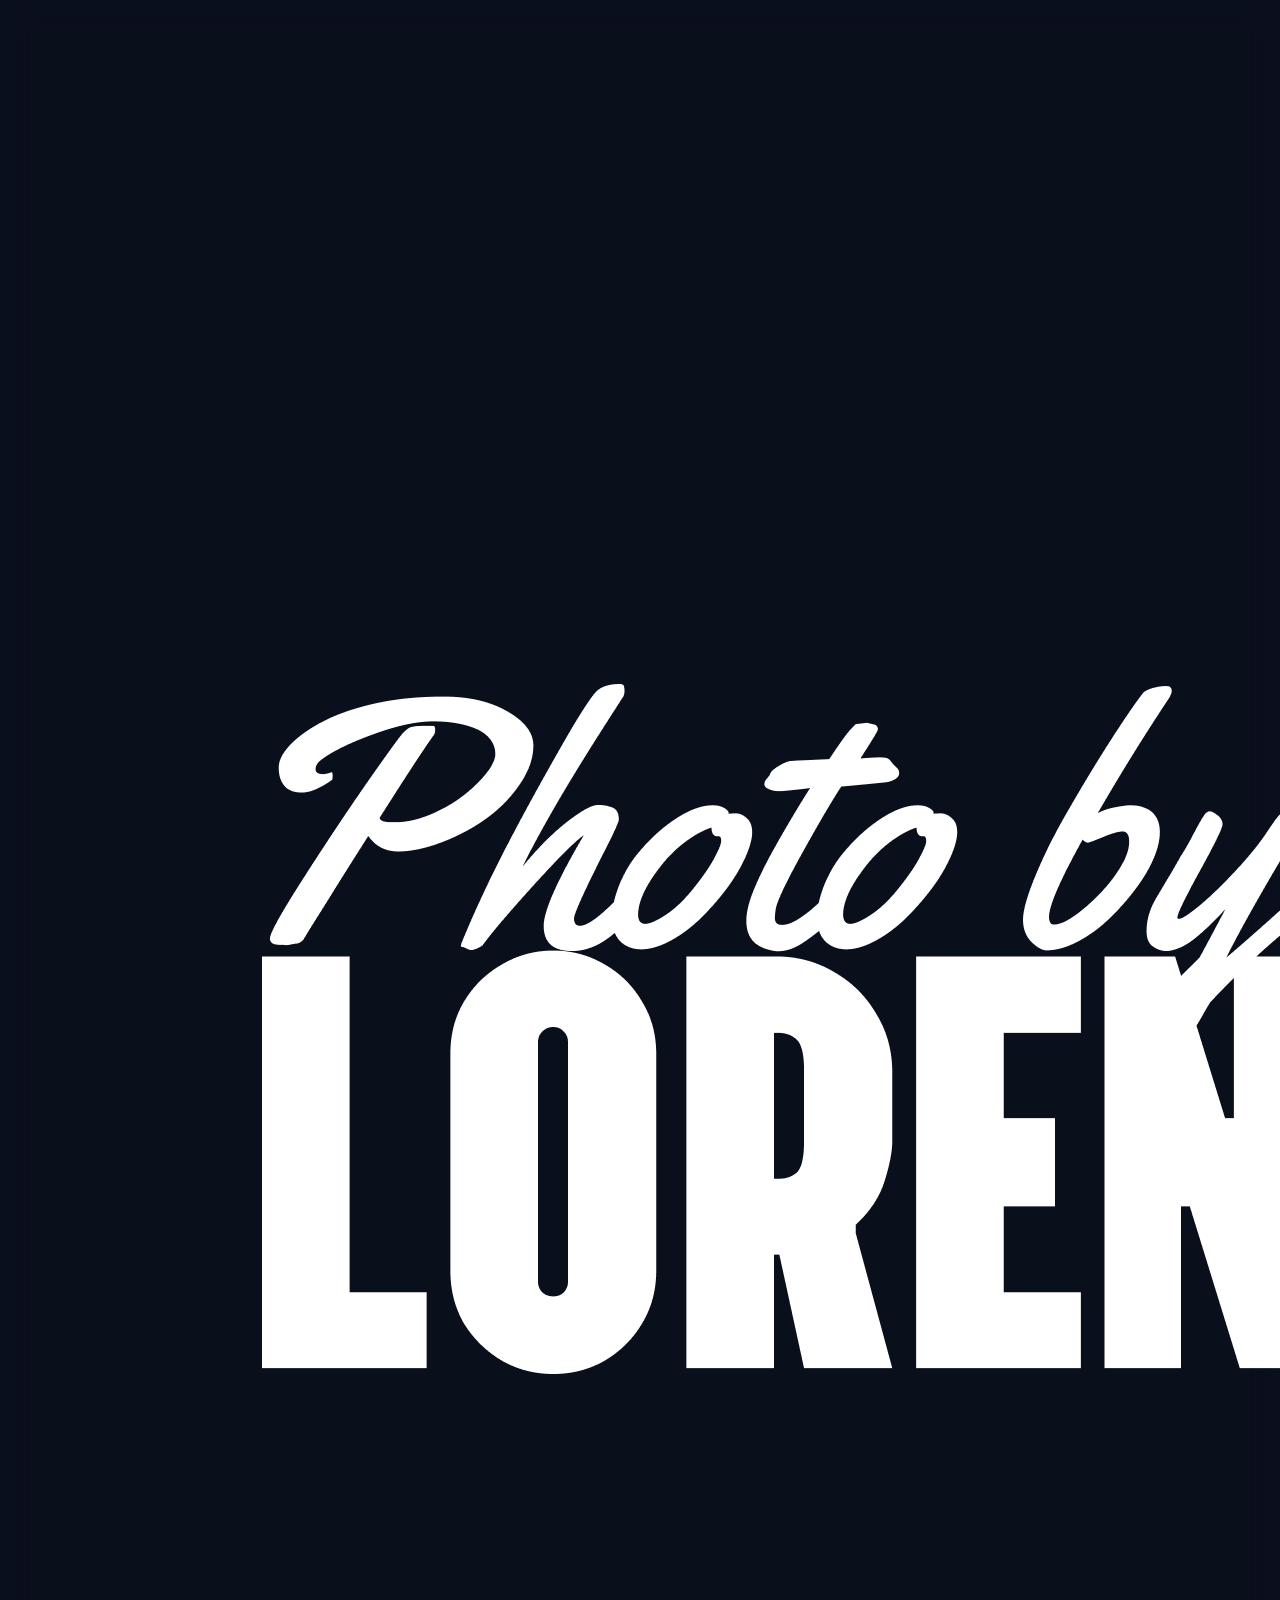
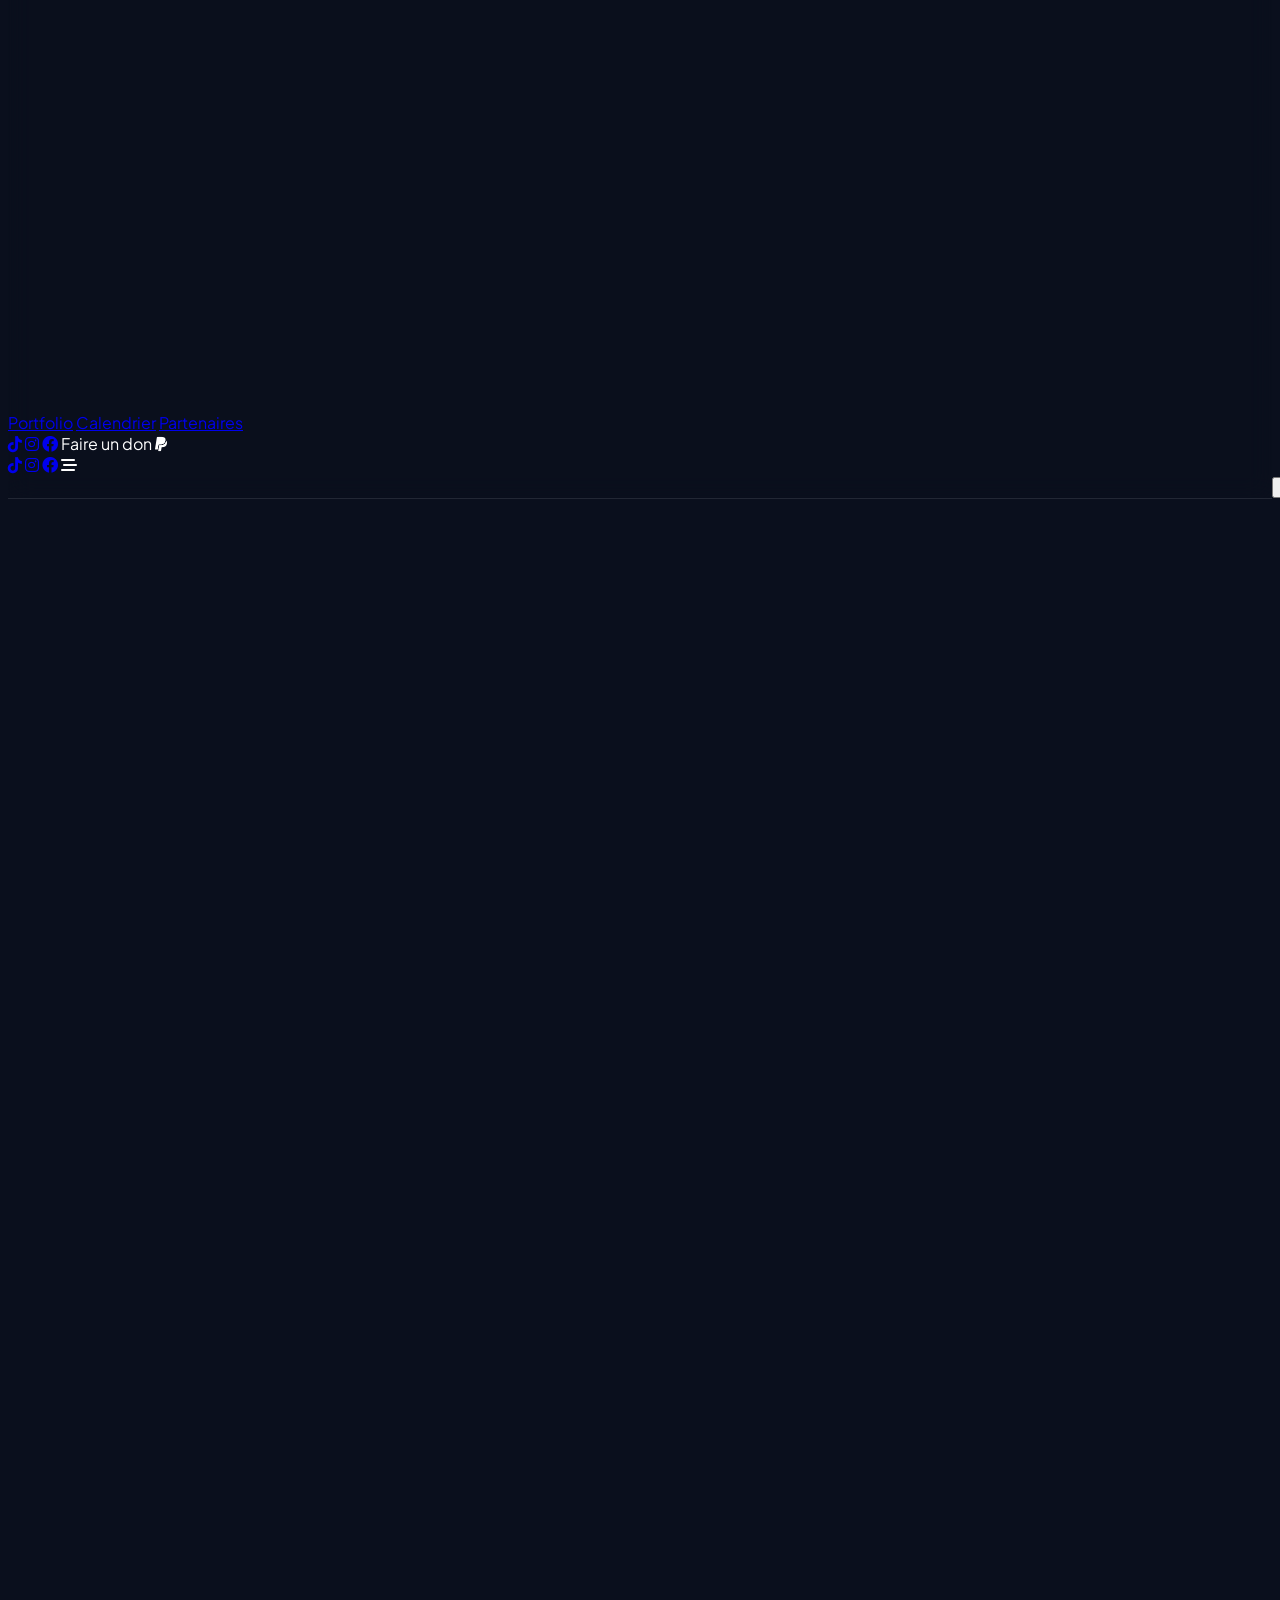
==== commit 70a84130: "Update index.html" ====
--- a/index.html
+++ b/index.html
@@ -20,46 +20,44 @@
         .marquee-container { overflow: hidden; user-select: none; display: flex; gap: 20px; padding: 20px 0; }
         .marquee-content { flex-shrink: 0; display: flex; justify-content: space-around; gap: 20px; min-width: 100%; animation: scroll 80s linear infinite; }
         @keyframes scroll { from { transform: translateX(0); } to { transform: translateX(calc(-100% - 20px)); } }
-        .marquee-content img { width: 250px; height: 400px; object-fit: cover; border-radius: 15px; cursor: pointer; transition: all 0.3s ease; border: 2px solid transparent; }
-        @media (min-width: 768px) { .marquee-content img { width: 300px; height: 500px; } }
+        .marquee-content img { width: 300px; height: 500px; object-fit: cover; border-radius: 15px; cursor: pointer; transition: all 0.3s ease; border: 2px solid transparent; }
         .marquee-content img:hover { transform: scale(1.05); border-color: #2067E9; filter: brightness(1.2); }
         
         /* CALENDAR */
-        .calendar-grid { display: grid; grid-template-columns: repeat(7, 1fr); gap: 8px; }
-        .calendar-day { aspect-ratio: 1/1; background: #141b2d; border: 1px solid #1e293b; border-radius: 10px; display: flex; flex-direction: column; align-items: center; justify-content: center; position: relative; transition: all 0.3s ease; }
+        .calendar-grid { display: grid; grid-template-columns: repeat(7, 1fr); gap: 10px; }
+        .calendar-day { aspect-ratio: 1/1; background: #141b2d; border: 1px solid #1e293b; border-radius: 12px; display: flex; flex-direction: column; align-items: center; justify-content: center; position: relative; transition: all 0.3s ease; }
         .day-has-album { border-color: #2067E9; cursor: pointer; background: rgba(32, 103, 233, 0.1); }
         .day-has-album:hover { background: rgba(32, 103, 233, 0.2); transform: scale(1.05); box-shadow: 0 0 15px rgba(32, 103, 233, 0.4); }
-        .camera-icon { font-size: 0.7rem; color: #2067E9; animation: pulse 2s infinite; }
+        .camera-icon { font-size: 0.8rem; color: #2067E9; animation: pulse 2s infinite; }
         @keyframes pulse { 0%, 100% { opacity: 0.5; } 50% { opacity: 1; } }
         
         /* MODAL & CAROUSEL */
         .modal { display: none; position: fixed; inset: 0; background: rgba(0, 0, 0, 0.95); z-index: 100; flex-direction: column; justify-content: center; align-items: center; touch-action: none; }
         .carousel-container { position: relative; display: flex; align-items: center; justify-content: center; width: 100%; max-width: 1200px; }
-        .carousel-img { max-height: 65vh; max-width: 90vw; object-fit: contain; border-radius: 10px; animation: fadeIn 0.3s ease; cursor: grab; }
+        .carousel-img { max-height: 70vh; max-width: 90vw; object-fit: contain; border-radius: 10px; animation: fadeIn 0.3s ease; cursor: grab; }
         .carousel-img:active { cursor: grabbing; }
         .nav-arrow { 
             position: absolute; top: 50%; transform: translateY(-50%); 
-            width: 40px; height: 40px; background: rgba(32, 103, 233, 0.4); 
+            width: 50px; height: 50px; background: rgba(32, 103, 233, 0.4); 
             border-radius: 50%; display: flex; align-items: center; justify-content: center; 
-            color: white; font-size: 1.2rem; cursor: pointer; transition: all 0.3s; 
+            color: white; font-size: 1.5rem; cursor: pointer; transition: all 0.3s; 
             z-index: 200; border: 1px solid rgba(255,255,255,0.3); outline: none;
         }
-        @media (min-width: 768px) { .nav-arrow { width: 50px; height: 50px; font-size: 1.5rem; } }
         .nav-arrow:hover { background: #2067E9; scale: 1.1; }
-        .arrow-left { left: 10px; }
-        .arrow-right { right: 10px; }
-        .modal-info { position: absolute; bottom: 15px; left: 0; right: 0; background: rgba(20, 27, 45, 0.8); backdrop-filter: blur(10px); padding: 15px; border-radius: 15px; border: 1px solid rgba(255,255,255,0.1); text-align: center; margin: 0 15px; pointer-events: auto; }
+        .arrow-left { left: 15px; }
+        .arrow-right { right: 15px; }
+        .modal-info { position: absolute; bottom: 20px; left: 0; right: 0; background: rgba(20, 27, 45, 0.8); backdrop-filter: blur(10px); padding: 20px; border-radius: 15px; border: 1px solid rgba(255,255,255,0.1); text-align: center; margin: 0 20px; pointer-events: auto; }
         @keyframes fadeIn { from { opacity: 0; transform: scale(0.95); } to { opacity: 1; transform: scale(1); } }
         
         /* MISC */
-        .btn-more { border: 1px solid #334155; padding: 6px 15px; border-radius: 30px; font-size: 0.75rem; transition: all 0.3s; display: inline-flex; align-items: center; gap: 8px; }
+        .btn-more { border: 1px solid #334155; padding: 8px 20px; border-radius: 30px; font-size: 0.85rem; transition: all 0.3s; display: inline-flex; align-items: center; gap: 8px; }
         .btn-more:hover { background: #2067E9; border-color: #2067E9; transform: translateX(5px); }
         .glass { background: rgba(10, 15, 29, 0.8); backdrop-filter: blur(12px); border-bottom: 1px solid rgba(255,255,255,0.1); }
         .album-new-glow { border: 2px solid #2067E9 !important; box-shadow: 0 0 20px rgba(32, 103, 233, 0.3); }
         #mobile-menu { transition: all 0.3s ease-in-out; transform: translateX(100%); }
         #mobile-menu.active { transform: translateX(0); }
 
-        /* HERO SECTION RESPONSIVE */
+        /* HERO SECTION */
         .hero-gradient {
             background: radial-gradient(circle at center, #1e293b 0%, #0a0f1d 100%);
             position: relative;
@@ -67,13 +65,12 @@
         .hero-glow {
             position: absolute;
             top: 50%; left: 50%; transform: translate(-50%, -50%);
-            width: 300px; height: 300px;
+            width: 400px; height: 400px;
             background: rgba(32, 103, 233, 0.15);
-            filter: blur(80px);
+            filter: blur(100px);
             border-radius: 50%;
             z-index: 0;
         }
-        @media (min-width: 768px) { .hero-glow { width: 400px; height: 400px; } }
     </style>
 </head>
 <body class="pb-10">
@@ -81,7 +78,7 @@
     <nav class="glass fixed w-full z-50 p-4">
         <div class="max-w-7xl mx-auto flex justify-between items-center">
             <div class="flex items-center group cursor-pointer">
-                <img src="img/logo.png" alt="Logo" class="h-12 md:h-16 w-auto object-contain transition-transform group-hover:scale-110">
+                <img src="img/logo.png" alt="Logo" class="h-16 w-auto object-contain transition-transform group-hover:scale-110">
             </div>
             
             <div class="hidden md:flex gap-8 text-sm font-medium text-gray-400 items-center">
@@ -92,21 +89,21 @@
                     <a href="#" class="text-gray-400 hover:text-white transition text-lg"><i class="fa-brands fa-tiktok"></i></a>
                     <a href="https://www.instagram.com/photobylorenzo/" target="_blank" class="text-gray-400 hover:text-white transition text-lg"><i class="fa-brands fa-instagram"></i></a>
                     <a href="https://www.facebook.com/share/1LBHtGxtrZ/" target="_blank" class="text-gray-400 hover:text-white transition text-lg"><i class="fa-brands fa-facebook"></i></a>
-                </div>
+                </div_
                 <a href="https://www.paypal.com/paypalme/LorenzoMineo" class="brand-blue-bg text-white px-4 py-1 rounded-full hover:bg-blue-700 transition ml-4">Faire un don <i class="fa-brands fa-paypal"></i></a>
-            </div>
+            </div_
 
             <div class="flex md:hidden items-center gap-4">
                 <div class="flex gap-3">
                     <a href="#" class="text-gray-400 hover:text-white transition text-lg"><i class="fa-brands fa-tiktok"></i></a>
                     <a href="https://www.instagram.com/photobylorenzo/" target="_blank" class="text-gray-400 hover:text-white transition text-lg"><i class="fa-brands fa-instagram"></i></a>
                     <a href="https://www.facebook.com/share/1LBHtGxtrZ/" target="_blank" class="text-gray-400 hover:text-white transition text-lg"><i class="fa-brands fa-facebook"></i></a>
-                </div>
+                </div_
                 <button id="burger-btn" class="text-white text-3xl focus:outline-none">
                     <i class="fa-solid fa-bars-staggered"></i>
                 </button>
-            </div>
-        </div>
+            </div_
+        </div_
     </nav>
 
     <div id="mobile-menu" class="fixed inset-0 z-[60] bg-[#0a0f1d] flex flex-col items-center justify-center gap-8 text-2xl font-bold">
@@ -115,76 +112,77 @@
         <a href="#calendar" class="mobile-link hover:text-blue-500 transition">Calendrier</a>
         <a href="#partners" class="mobile-link hover:text-blue-500 transition">Partenaires</a>
         <a href="https://www.paypal.com/paypalme/LorenzoMineo" class="brand-blue-bg text-white px-6 py-3 rounded-full text-lg">Faire un don</a>
-    </div>
-
-    <section class="hero-gradient relative h-[60vh] md:h-[85vh] flex items-center justify-center text-center px-4 overflow-hidden">
-        <div class="hero-glow"></div>
+    </div_
+
+    <section class="hero-gradient relative h-[85vh] flex items-center justify-center text-center px-4 overflow-hidden">
+        <div class="hero-glow"></div_
         <div class="relative z-10 max-w-4xl">
-            <img src="img/logo.png" alt="Lorenzo Logo" class="h-32 md:h-72 w-auto mx-auto mb-6 md:mb-10 object-contain drop-shadow-2xl animate-fade-in">
-            <h1 class="text-3xl md:text-6xl font-black mb-4 md:mb-6 leading-tight">
+            <img src="img/logo.png" alt="Lorenzo Logo" class="h-48 md:h-72 w-auto mx-auto mb-10 object-contain drop-shadow-2xl">
+            <h1 class="text-4xl md:text-6xl font-black mb-6 leading-tight">
                 Capturer l'instant, <br><span class="brand-blue-text">Révéler l'émotion.</span>
             </h1>
-            <p class="text-sm md:text-xl text-gray-400 max-w-2xl mx-auto mb-8 md:mb-10 italic font-light">
+            <p class="text-gray-400 text-lg md:text-xl max-w-2xl mx-auto mb-10 italic font-light">
                 Spécialiste en photographie d'événements et moments uniques.
             </p>
-            <a href="#gallery" class="brand-blue-bg px-6 py-3 md:px-10 md:py-4 rounded-full font-bold text-sm md:text-lg hover:scale-105 transition-all shadow-lg shadow-blue-500/20 inline-flex items-center gap-3 group">
+            <a href="#gallery" class="brand-blue-bg px-10 py-4 rounded-full font-bold text-lg hover:scale-105 transition-all shadow-lg shadow-blue-500/20 inline-flex items-center gap-3 group">
                 Visiter mes albums photos <i class="fa-solid fa-camera group-hover:rotate-12 transition-transform"></i>
             </a>
-        </div>
+        </div_
     </section>
 
-    <section id="partners" class="max-w-7xl mx-auto px-6 py-16 md:py-24 border-t border-gray-900">
-        <h2 class="text-2xl md:text-4xl font-black mb-8 md:mb-12 uppercase text-center">Mes <span class="brand-blue-text">Partenaires</span></h2>
+    <section id="partners" class="max-w-7xl mx-auto px-6 py-24 border-t border-gray-900">
+        <h2 class="text-4xl font-black mb-12 uppercase text-center">Mes <span class="brand-blue-text">Partenaires</span></h2>
         <div class="grid grid-cols-2 md:grid-cols-3 lg:grid-cols-6 gap-4">
-            <div class="card-bg rounded-lg h-32 md:h-50 flex items-center justify-center p-4 group cursor-pointer transition-all duration-300 hover:border-blue-500/50">
+            <div class="card-bg rounded-lg h-50 flex items-center justify-center p-4 group cursor-pointer transition-all duration-300 hover:border-blue-500/50">
                 <img src="img/logo.png" alt="Photobylorenzo" class="max-h-full max-w-full object-contain filter opacity-60 group-hover:grayscale-0 group-hover:opacity-100 transition-all duration-300">
-            </div>
-            <div class="card-bg rounded-lg h-32 md:h-50 flex items-center justify-center p-4 group cursor-pointer transition-all duration-300 hover:border-blue-500/50">
+            </div_
+            <div class="card-bg rounded-lg h-50 flex items-center justify-center p-4 group cursor-pointer transition-all duration-300 hover:border-blue-500/50">
                 <img src="img/comité.png" alt="Comité des fêtes de Mouriès" class="max-h-full max-w-full object-contain filter opacity-60 group-hover:grayscale-0 group-hover:opacity-100 transition-all duration-300">
-            </div>
-            <a href="mailto:mineo.lorenzopro@gmail.com" class="brand-blue-bg rounded-lg h-32 md:h-50 flex flex-col items-center justify-center p-4 text-center transition-all duration-300 hover:bg-blue-700 hover:scale-105 group">
+            </div_
+            <a href="mailto:mineo.lorenzopro@gmail.com" class="brand-blue-bg rounded-lg h-50 flex flex-col items-center justify-center p-4 text-center transition-all duration-300 hover:bg-blue-700 hover:scale-105 group">
                 <i class="fa-solid fa-plus text-white text-xl mb-2 group-hover:rotate-90 transition-transform"></i>
-                <span class="text-white text-[10px] md:text-[11px] font-bold uppercase leading-tight">Devenir<br>Partenaire</span>
+                <span class="text-white text-[11px] font-bold uppercase leading-tight">Devenir<br>Partenaire</span>
             </a>
-        </div>
+        </div_
     </section>
 
-    <section class="py-16 md:py-20 text-center border-t border-gray-900">
+    <section class="py-20 text-center border-t border-gray-900">
         <div class="max-w-3xl mx-auto px-6">
-            <i class="fa-solid fa-quote-left text-3xl md:text-4xl brand-blue-text mb-4 md:mb-6"></i>
-            <h3 class="text-xl md:text-2xl font-bold mb-3 md:mb-4">Respect de la photo.</h3>
-            <p class="text-gray-400 text-sm md:text-base leading-relaxed">Merci d'utiliser mes photos.<br> Je demande simplement que vous me <span class="text-white font-bold italic">créditiez (@photobylorenzo)</span> sur vos publications.</p>
-        </div>
+            <i class="fa-solid fa-quote-left text-4xl brand-blue-text mb-6"></i>
+            <h3 class="text-2xl font-bold mb-4">Respect de la photo.</h3>
+            <p class="text-gray-400 leading-relaxed">Merci d'utiliser mes photos.<br> Je demande simplement que vous me <span class="text-white font-bold italic">créditiez (@photobylorenzo)</span> sur vos publications.</p>
+        </div_
     </section>
 
     <div class="py-10 bg-[#0f172a] border-y border-gray-800">
         <div class="marquee-container">
-            <div class="marquee-content" id="marquee1"></div>
-            <div class="marquee-content" id="marquee2"></div>
-        </div>
-    </div>
-
-    <section id="gallery" class="max-w-7xl mx-auto px-6 py-16 md:py-24">
-        <h2 class="text-2xl md:text-4xl font-black mb-8 md:mb-12 uppercase">Mes <span class="brand-blue-text">Collections</span></h2>
-        <div class="grid grid-cols-1 md:grid-cols-3 gap-6 md:gap-8" id="albumsGrid"></div>
+            <div class="marquee-content" id="marquee1"></div_
+            <div class="marquee-content" id="marquee2"></div_
+        </div_
+    </div_
+
+    <section id="gallery" class="max-w-7xl mx-auto px-6 py-24">
+        <h2 class="text-4xl font-black mb-12 uppercase">Mes <span class="brand-blue-text">Collections</span></h2>
+        <div class="grid grid-cols-1 md:grid-cols-3 gap-8" id="albumsGrid"></div_
     </section>
 
-    <section id="calendar" class="max-w-4xl mx-auto px-6 py-16 md:py-24 text-center">
-        <h2 class="text-2xl md:text-4xl font-black mb-2 uppercase">Archives <span class="brand-blue-text">Calendrier</span></h2>
-        <p class="text-gray-500 text-sm md:text-base mb-8 md:mb-12">Sélectionnez une date pour voir les shoots</p>
-        <div class="card-bg p-6 md:p-8 rounded-3xl border border-gray-800">
-            <div class="flex flex-col md:flex-row justify-between items-center mb-8 gap-4">
-                <h3 id="monthYear" class="text-xl md:text-2xl font-bold">Mois / Année</h3>
+    <section id="calendar" class="max-w-4xl mx-auto px-6 py-24 text-center">
+        <h2 class="text-4xl font-black mb-2 uppercase">Archives <span class="brand-blue-text">Calendrier</span></h2>
+        <p class="text-gray-500 mb-12">Sélectionnez une date pour voir les shoots</p>
+        <div class="card-bg p-8 rounded-3xl border border-gray-800">
+            <!-- CORRECTION ICI : flex-col sur mobile pour éviter le débordement -->
+            <div class="flex flex-col md:flex-row justify-between items-center mb-8 gap-6">
+                <h3 id="monthYear" class="text-2xl font-bold">Mois / Année</h3>
                 <div class="flex gap-3 items-center">
                     <input type="month" id="dateJump" onchange="jumpToDate(this.value)">
                     <div class="flex gap-2">
                         <button onclick="changeMonth(-1)" class="p-2 hover:bg-gray-700 rounded-lg transition"><i class="fa-solid fa-chevron-left"></i></button>
                         <button onclick="changeMonth(1)" class="p-2 hover:bg-gray-700 rounded-lg transition"><i class="fa-solid fa-chevron-right"></i></button>
-                    </div>
+                    </div_
                 </div_
             </div_
             <div class="calendar-grid mb-4">
-                <div class="text-[10px] font-bold text-gray-600 uppercase">Dim</div><div class="text-[10px] font-bold text-gray-600 uppercase">Lun</div><div class="text-[10px] font-bold text-gray-600 uppercase">Mar</div><div class="text-[10px] font-bold text-gray-600 uppercase">Mer</div><div class="text-[10px] font-bold text-gray-600 uppercase">Jeu</div><div class="text-[10px] font-bold text-gray-600 uppercase">Ven</div><div class="text-[10px] font-bold text-gray-600 uppercase">Sam</div>
+                <div class="text-xs font-bold text-gray-600 uppercase">Dim</div><div class="text-xs font-bold text-gray-600 uppercase">Lun</div><div class="text-xs font-bold text-gray-600 uppercase">Mar</div><div class="text-xs font-bold text-gray-600 uppercase">Mer</div><div class="text-xs font-bold text-gray-600 uppercase">Jeu</div><div class="text-xs font-bold text-gray-600 uppercase">Ven</div><div class="text-xs font-bold text-gray-600 uppercase">Sam</div_
             </div_
             <div class="calendar-grid" id="calendarDays"></div_
         </div_
@@ -209,11 +207,11 @@
             <div class="modal-info">
                 <div class="flex justify-center gap-4 mb-4">
                     <button onclick="downloadSingleImg()" class="brand-blue-bg text-white px-4 py-2 rounded-full text-sm font-bold hover:scale-105 transition flex items-center gap-2">
-                        <i class="fa-solid fa-download"></i> Télécharger
+                        <i class="fa-solid fa-download"></i> Télécharger cette photo
                     </button>
                 </div_
-                <h4 id="modalTitle" class="text-lg md:text-xl font-bold brand-blue-text mb-1">Titre</h4>
-                <p id="modalDesc" class="text-gray-400 text-xs md:text-sm">Description</p>
+                <h4 id="modalTitle" class="text-xl font-bold brand-blue-text mb-1">Titre</h4>
+                <p id="modalDesc" class="text-gray-400 text-sm">Description</p>
             </div_
         </div_
     </div_
@@ -269,19 +267,19 @@
                 const firstImg = imgs.length > 0 ? imgs[0] : 'img/logo.png';
                 grid.innerHTML += `
                 <div class="card-bg rounded-3xl overflow-hidden group transition-all duration-500 hover:-translate-y-2 border border-transparent hover:border-blue-500/50 ${isNew ? 'album-new-glow' : ''}">
-                    <div class="relative overflow-hidden h-56 md:h-72">
+                    <div class="relative overflow-hidden h-72">
                         ${isNew ? '<div class="absolute top-4 left-4 bg-red-600 text-white text-[10px] font-bold px-3 py-1 rounded-full uppercase z-10 shadow-lg animate-bounce">Nouveau</div>' : ''}
                         <img src="${firstImg}" class="w-full h-full object-cover group-hover:scale-110 transition duration-700">
                         <div class="absolute inset-0 bg-black/60 opacity-0 group-hover:opacity-100 transition-opacity flex items-center justify-center">
-                            <button onclick="openAlbum('${id}')" class="bg-white text-black px-6 py-2 rounded-full font-bold hover:bg-blue-500 hover:text-white transition text-sm md:text-base">Voir l'album</button>
+                            <button onclick="openAlbum('${id}')" class="bg-white text-black px-6 py-2 rounded-full font-bold hover:bg-blue-500 hover:text-white transition">Voir l'album</button>
                         </div>
                     </div>
-                    <div class="p-5 md:p-6">
+                    <div class="p-6">
                         <div class="flex justify-between items-center mb-3">
-                            <h3 class="text-lg md:text-xl font-bold group-hover:text-blue-500 transition">${album.title}</h3>
+                            <h3 class="text-xl font-bold group-hover:text-blue-500 transition">${album.title}</h3>
                             <span class="text-gray-500 text-xs">${album.date}</span>
                         </div>
-                        <p class="text-gray-400 text-xs md:text-sm mb-5 md:mb-6 leading-relaxed">${album.desc}</p>
+                        <p class="text-gray-400 text-sm mb-6 leading-relaxed">${album.desc}</p>
                         <div class="flex justify-between items-center">
                             <a href="javascript:void(0)" onclick="downloadAlbum('${id}', this)" class="btn-more"><i class="fa-solid fa-download"></i> Télécharger</a>
                             <span class="text-[10px] text-gray-600 italic">@photobylorenzo</span>
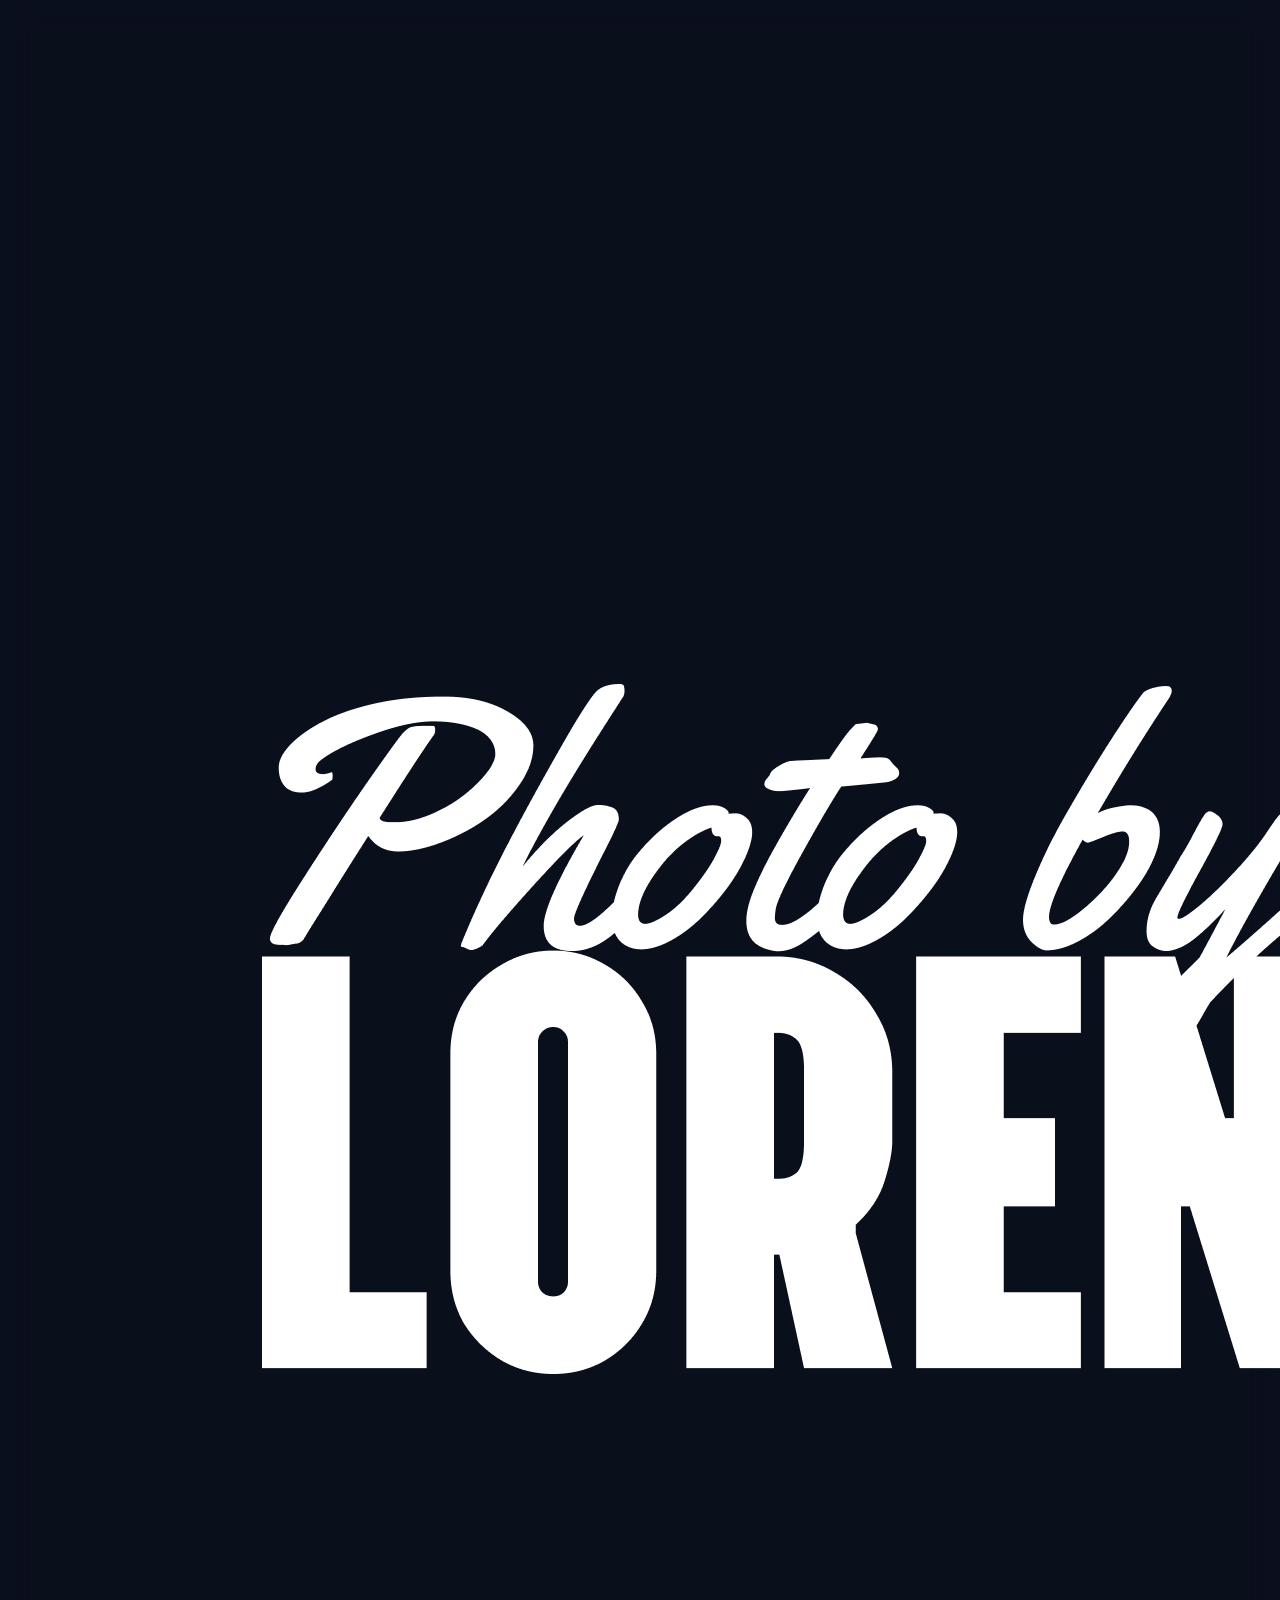
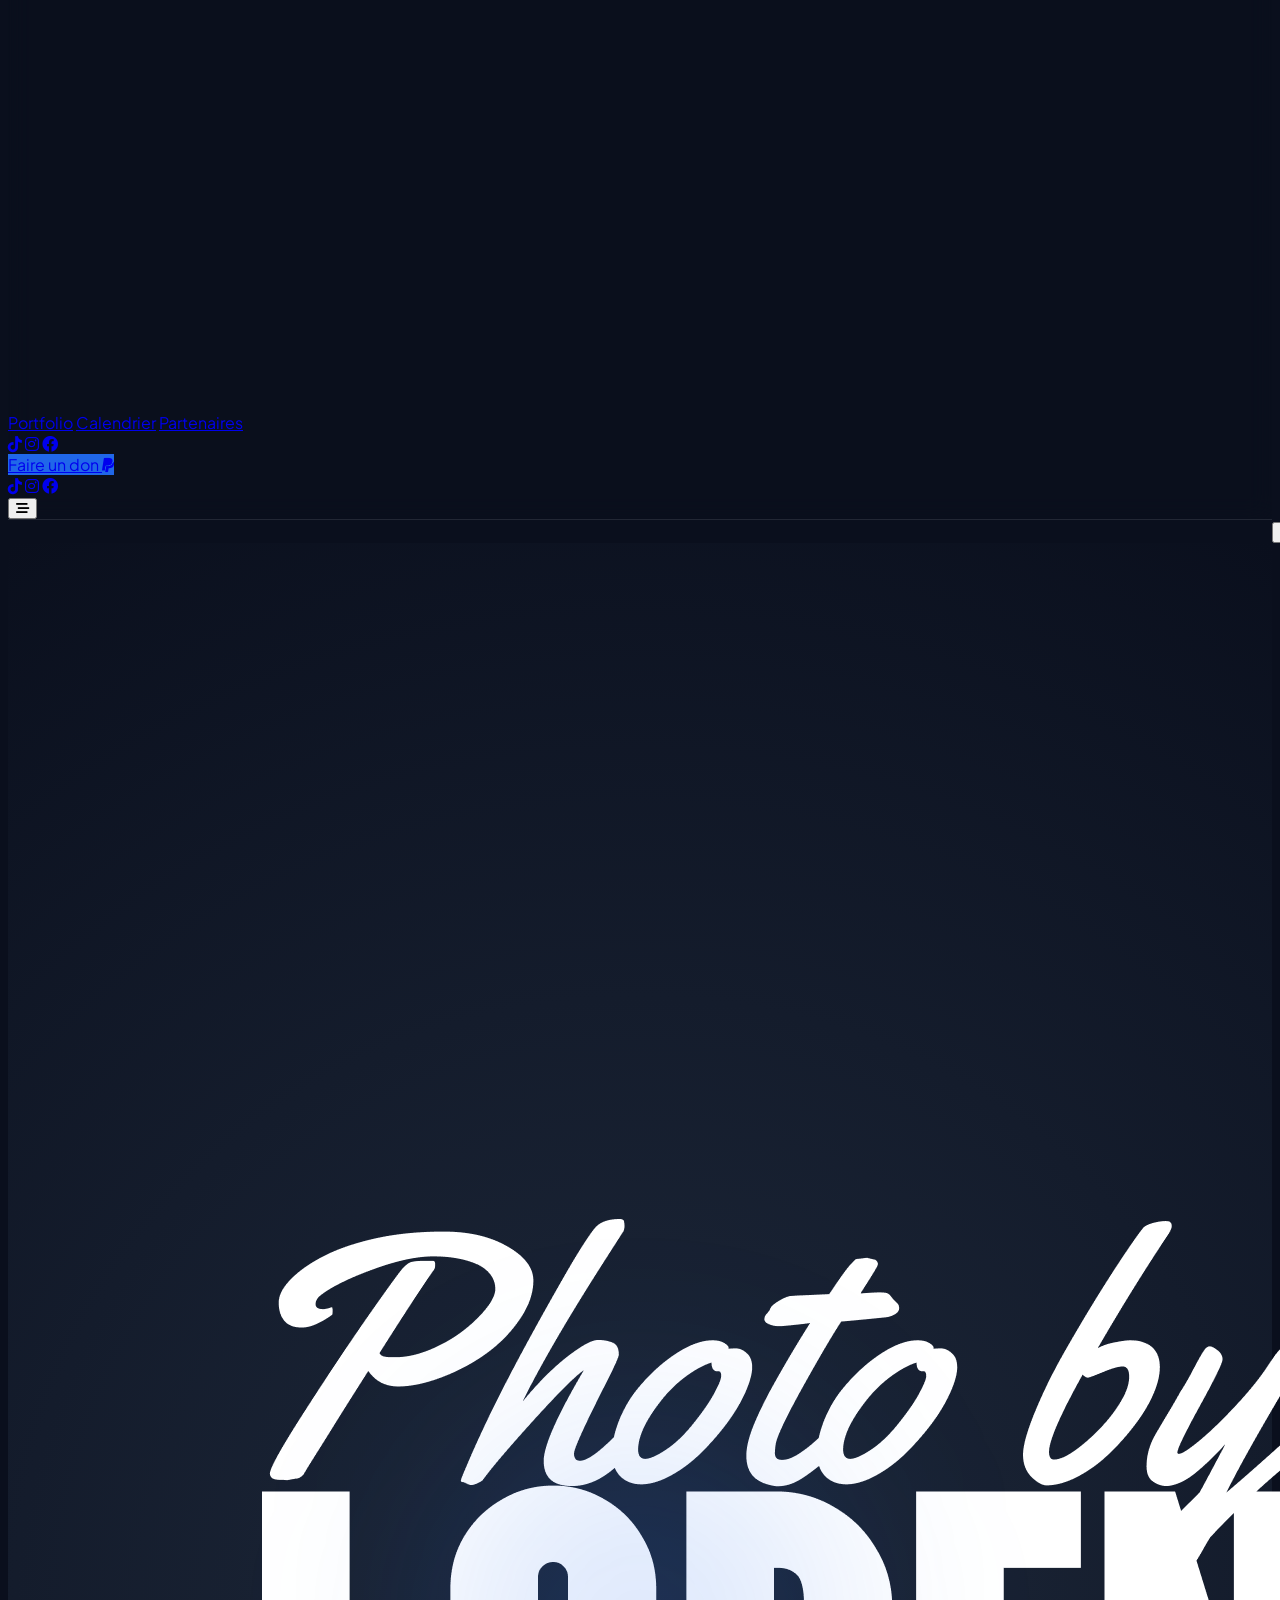
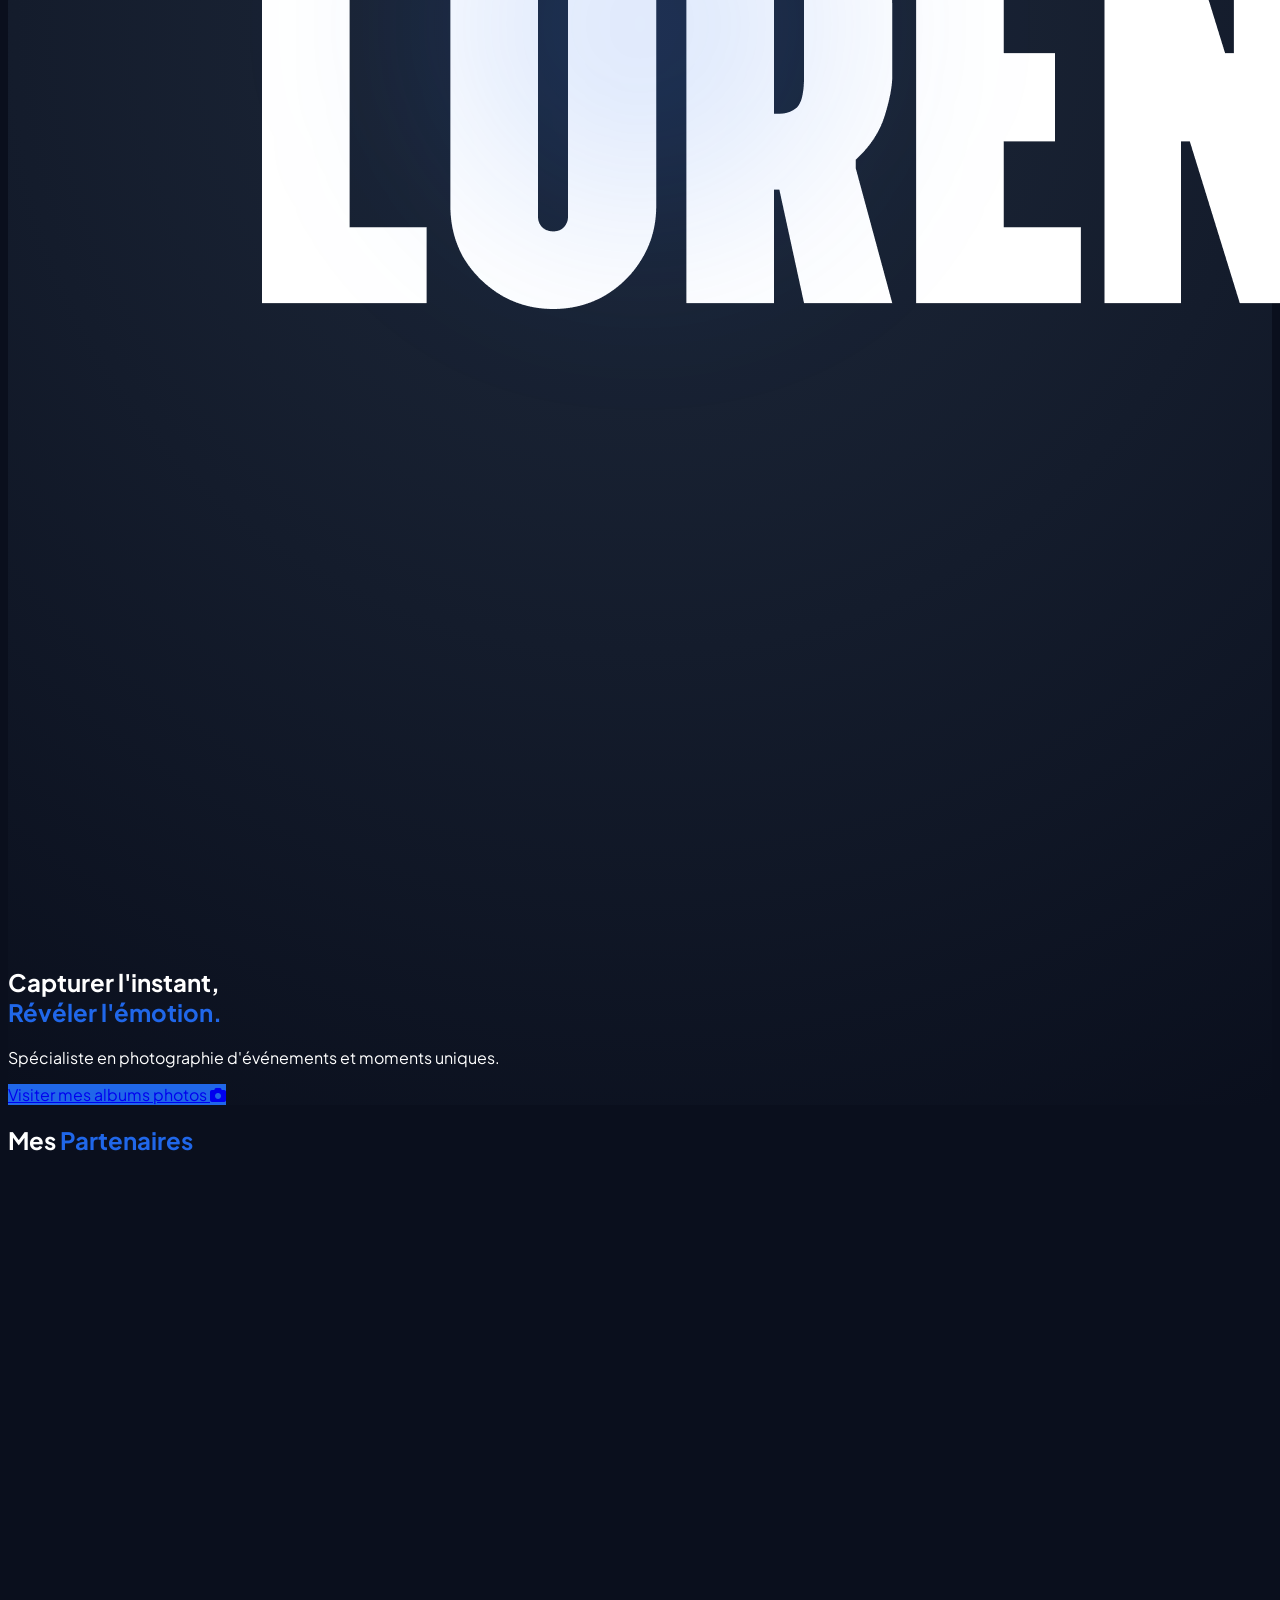
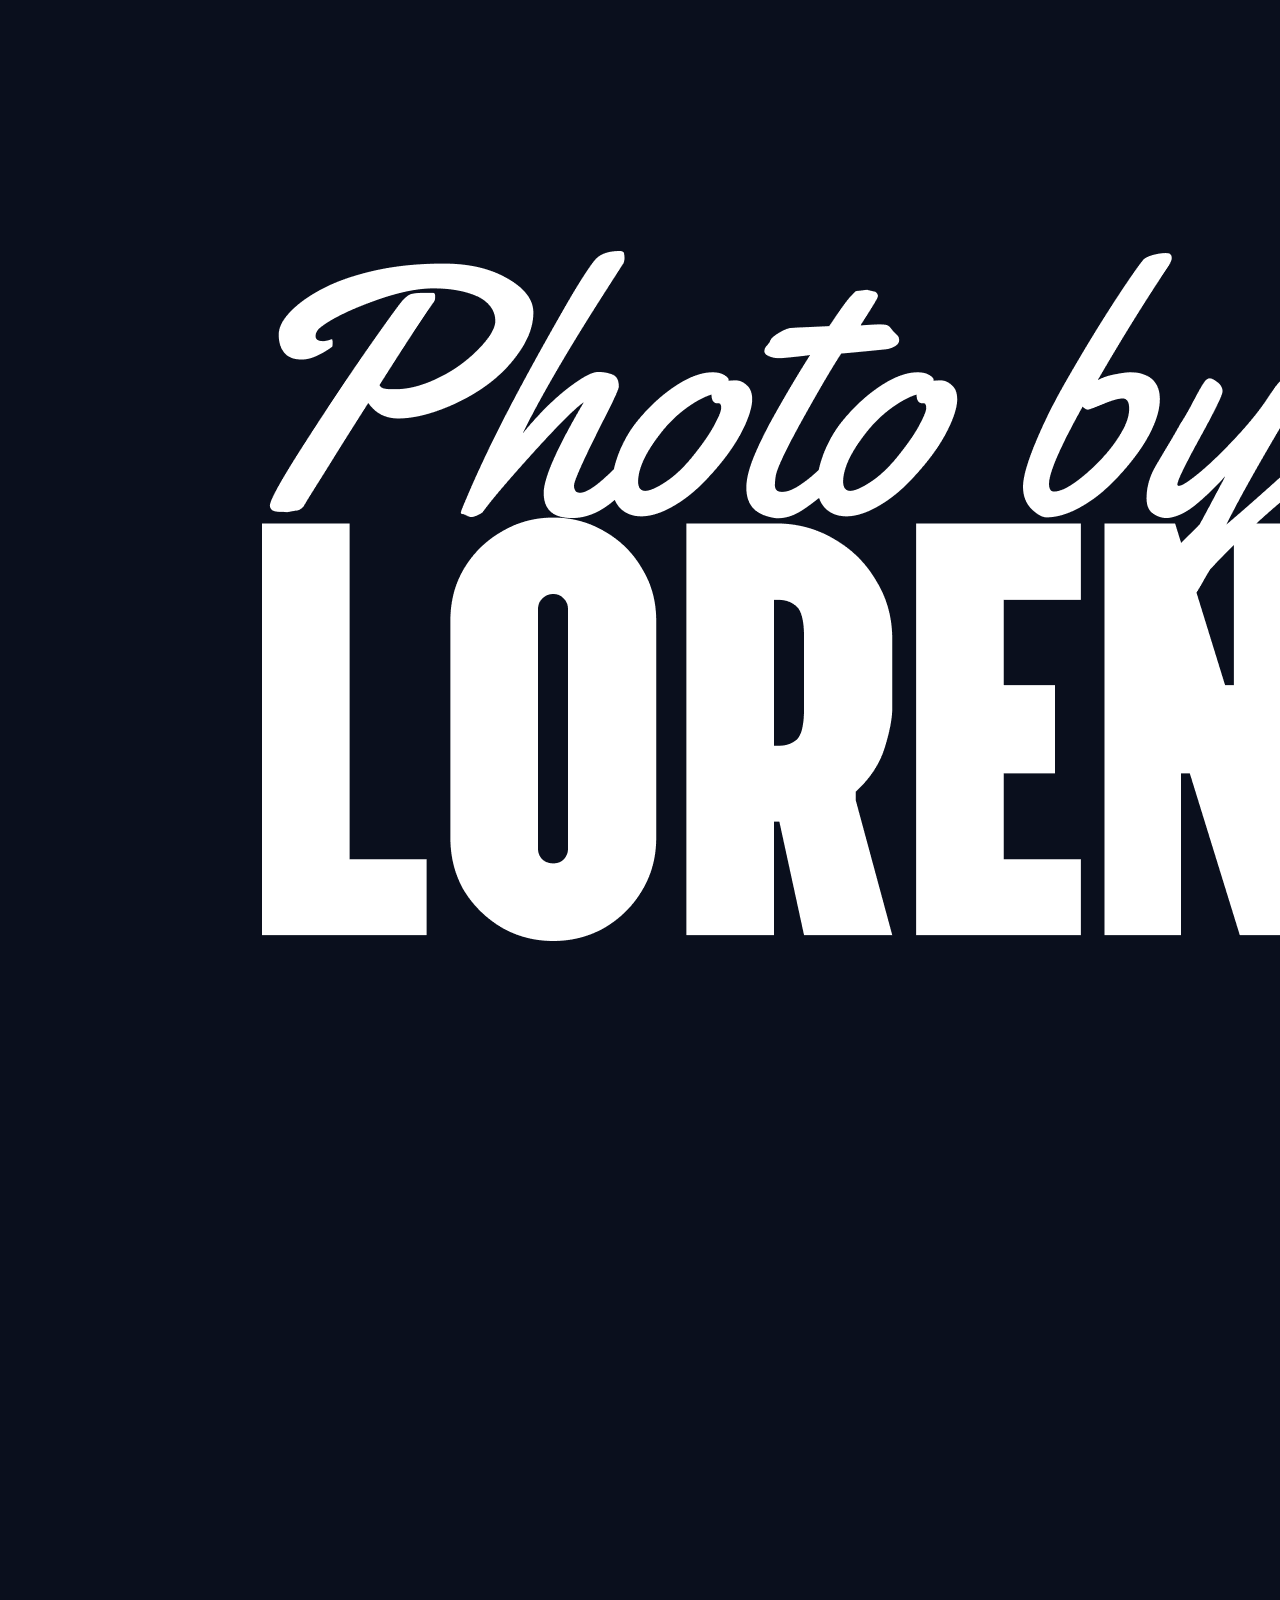
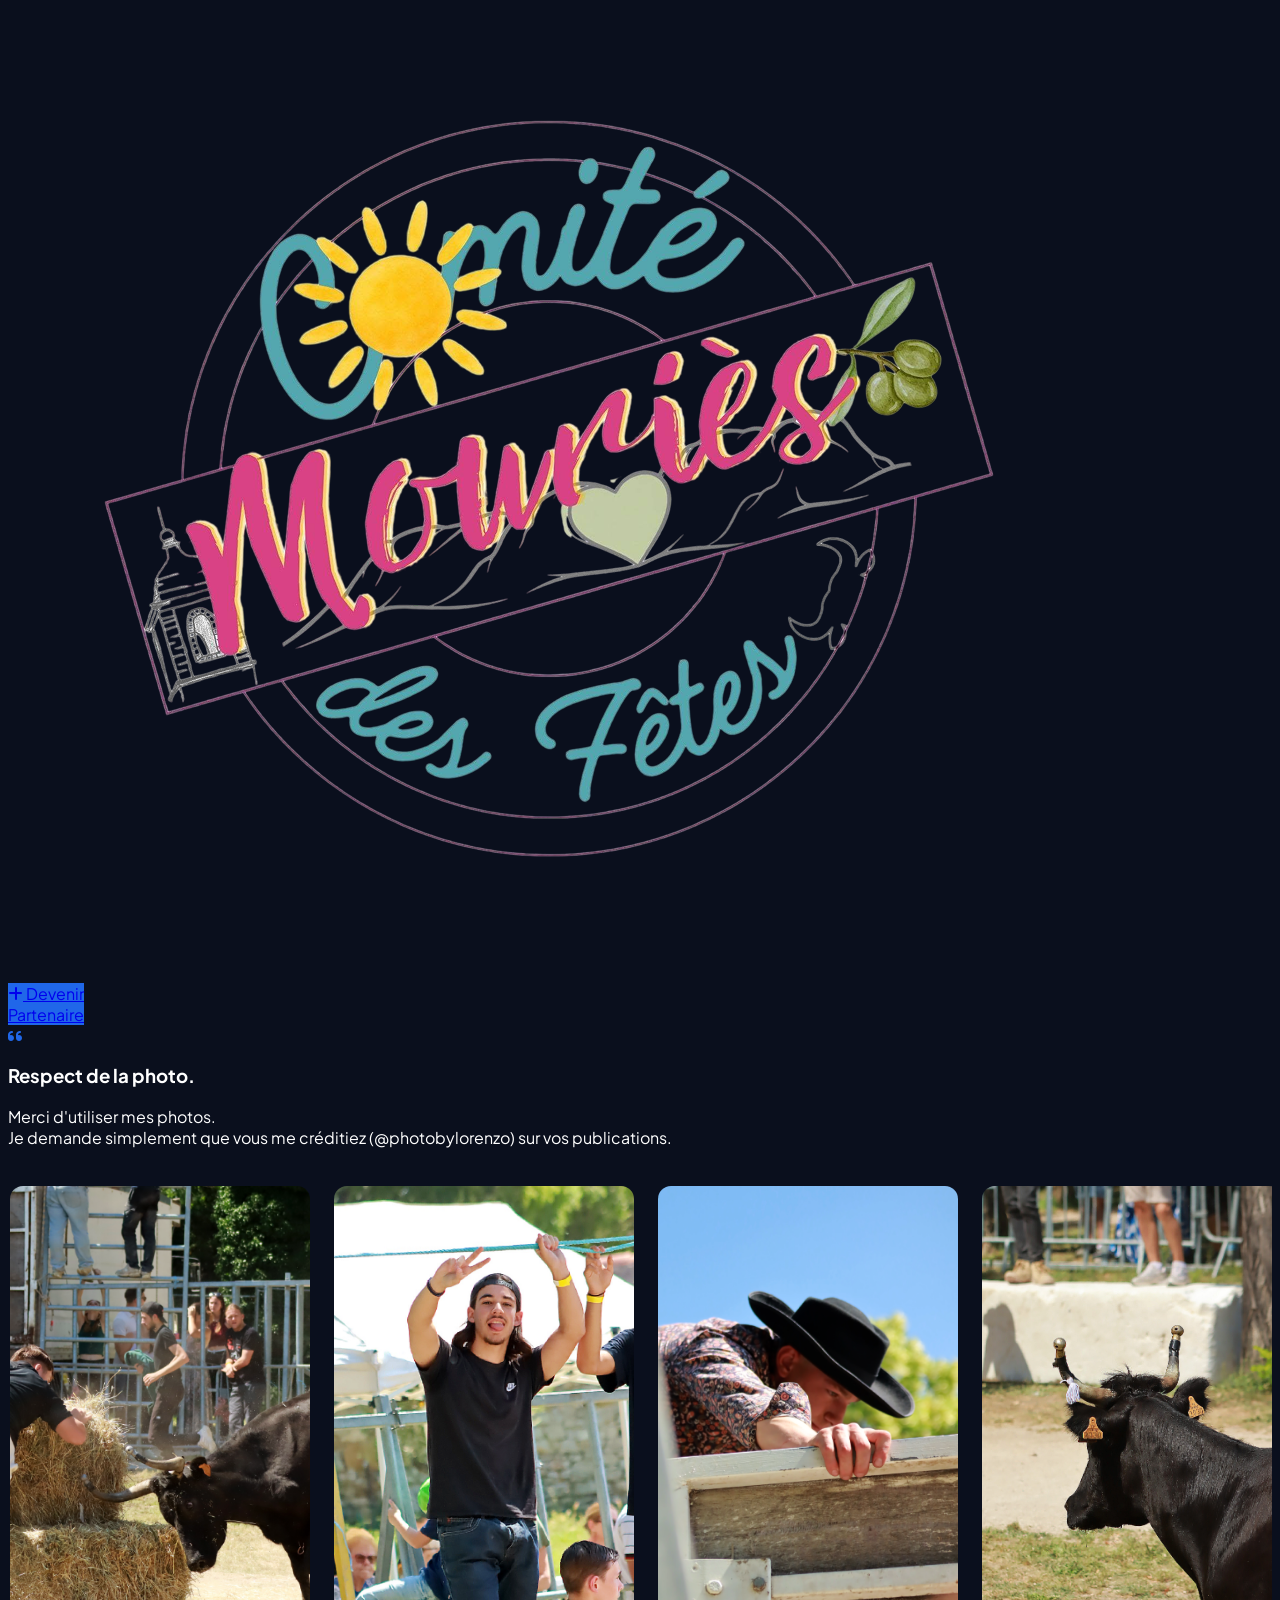
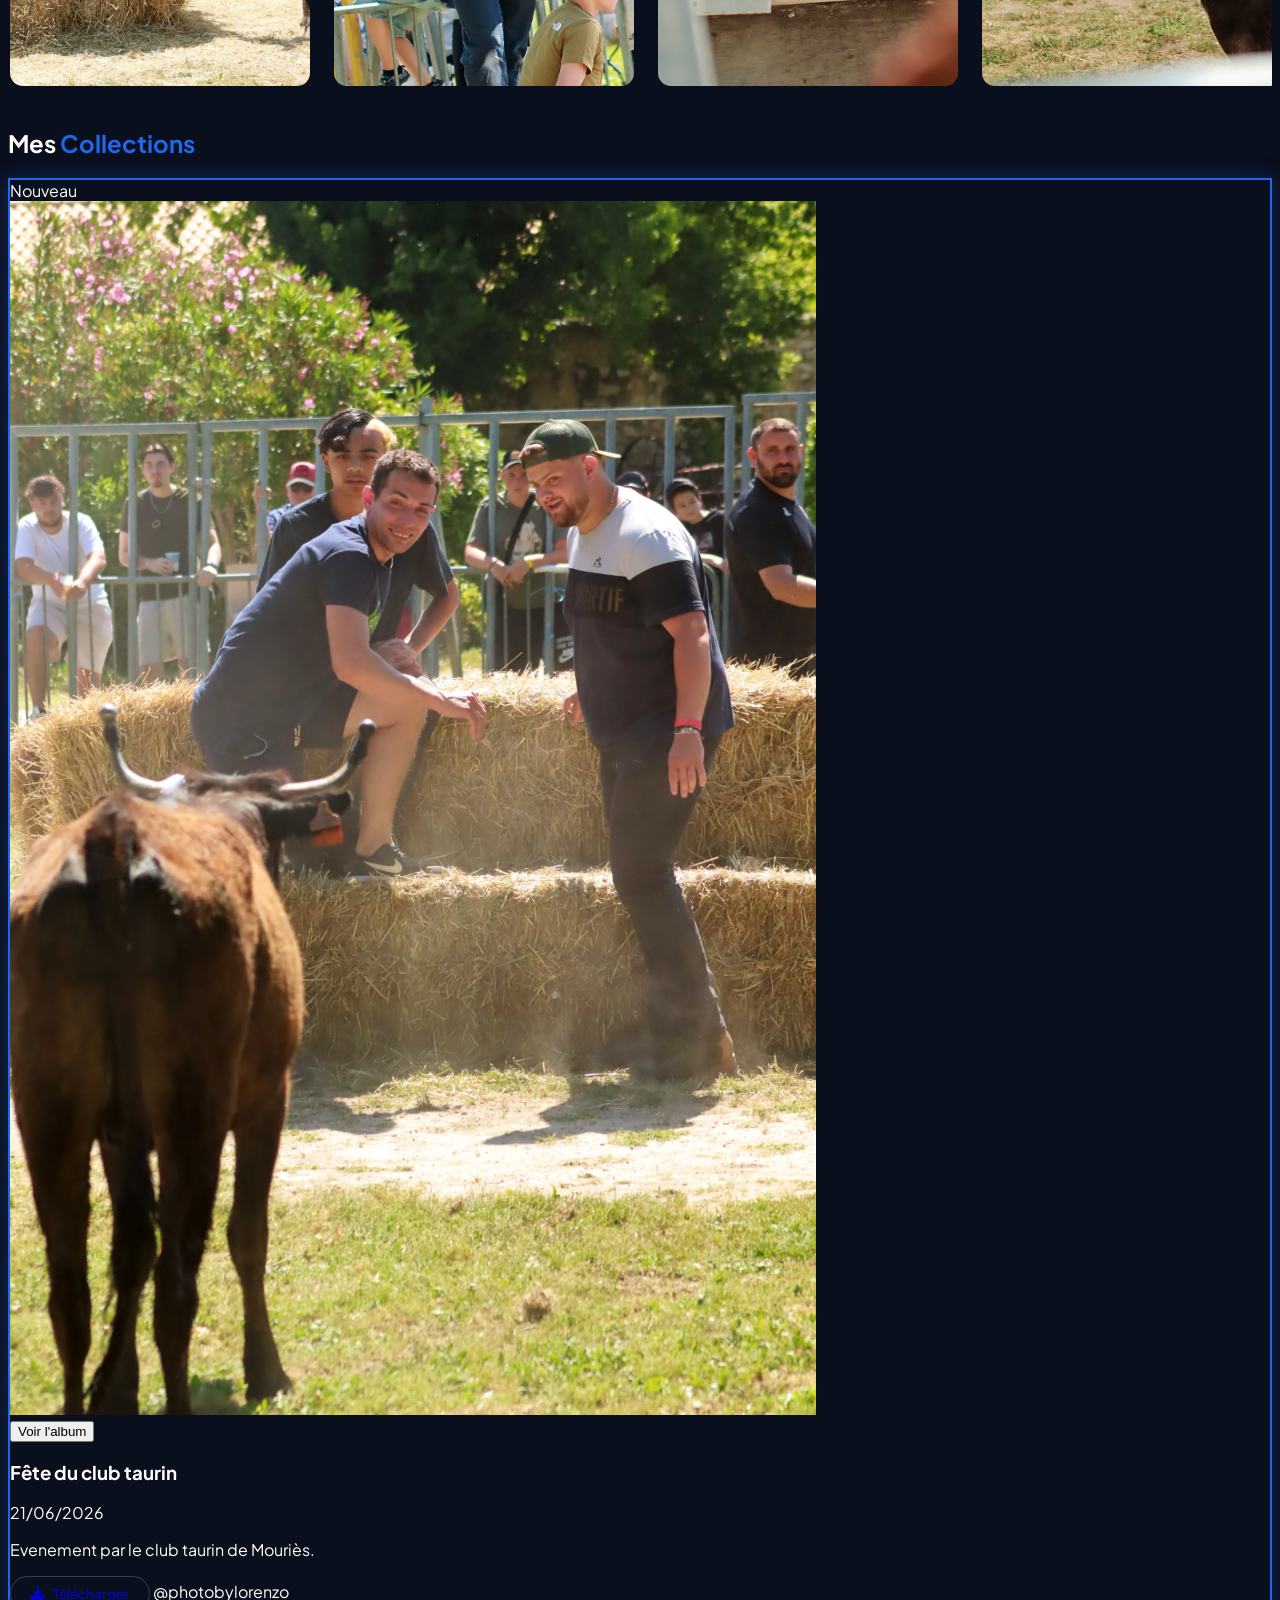
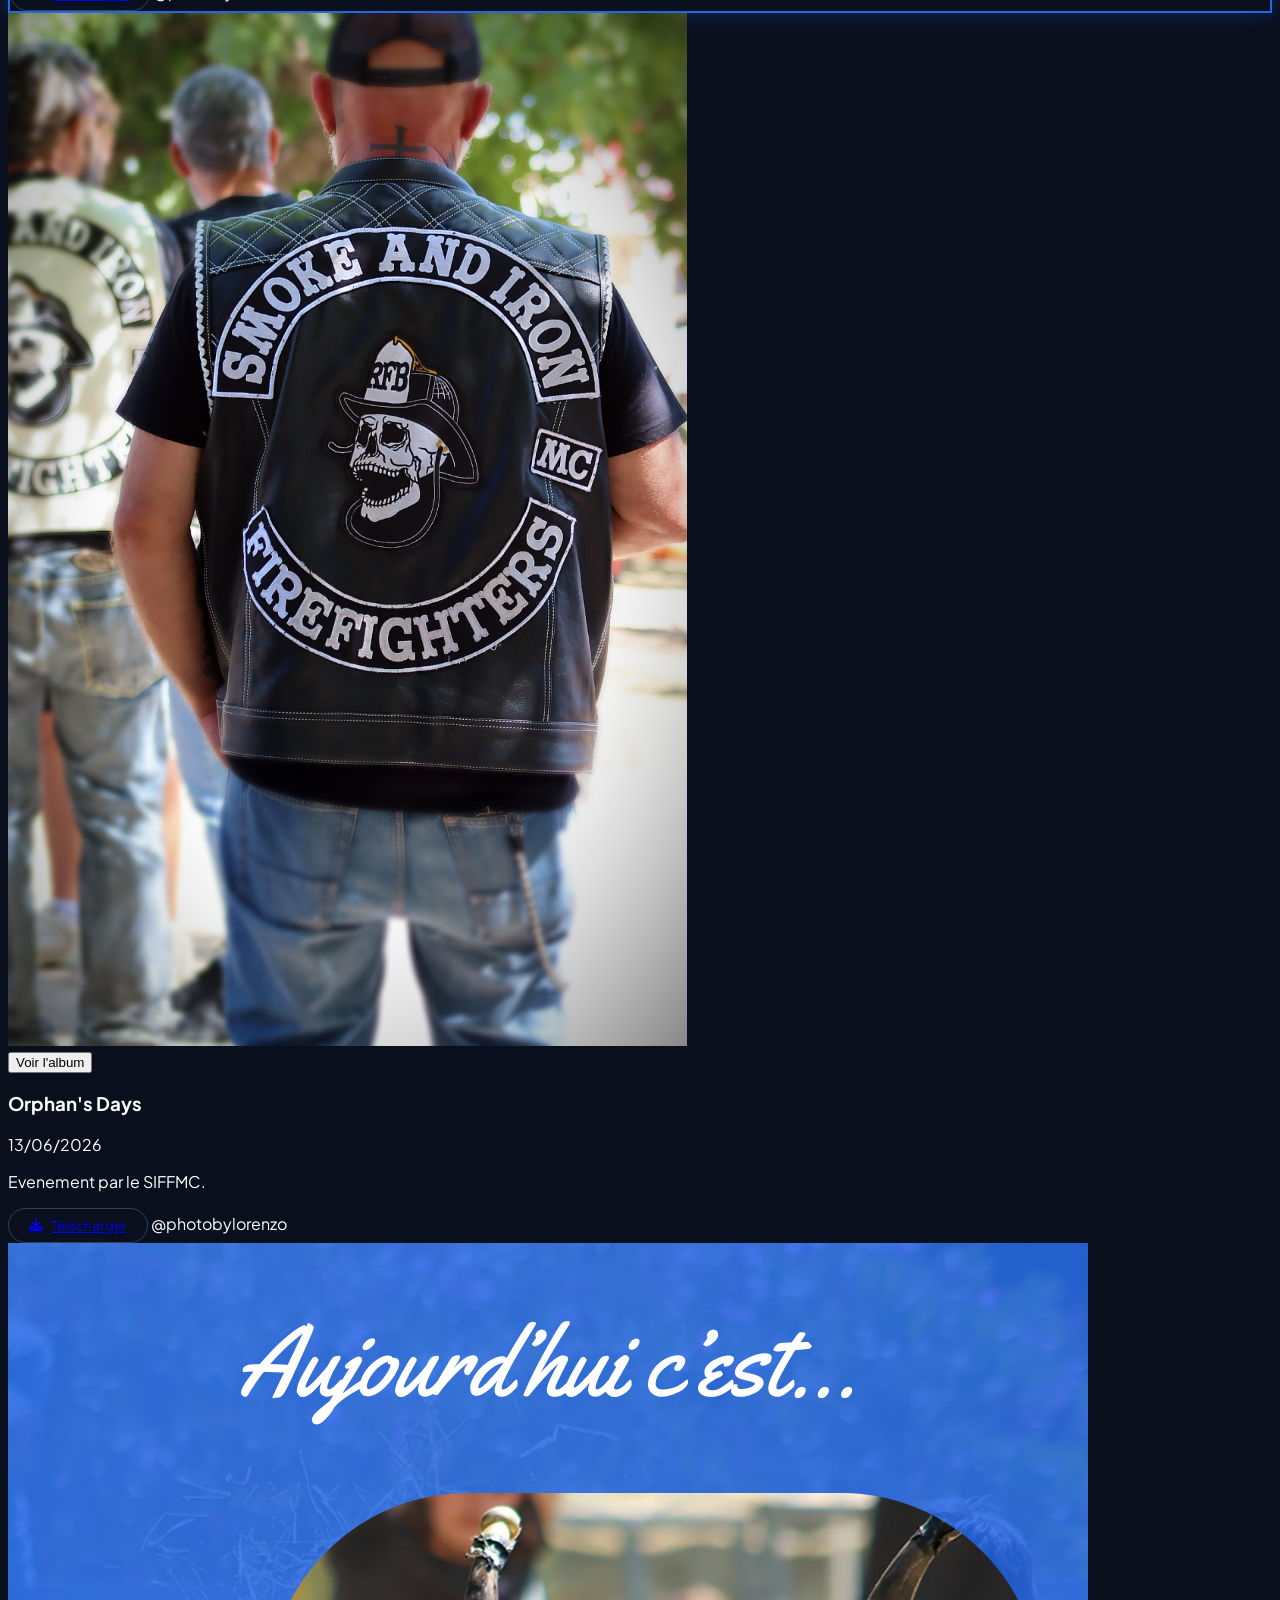
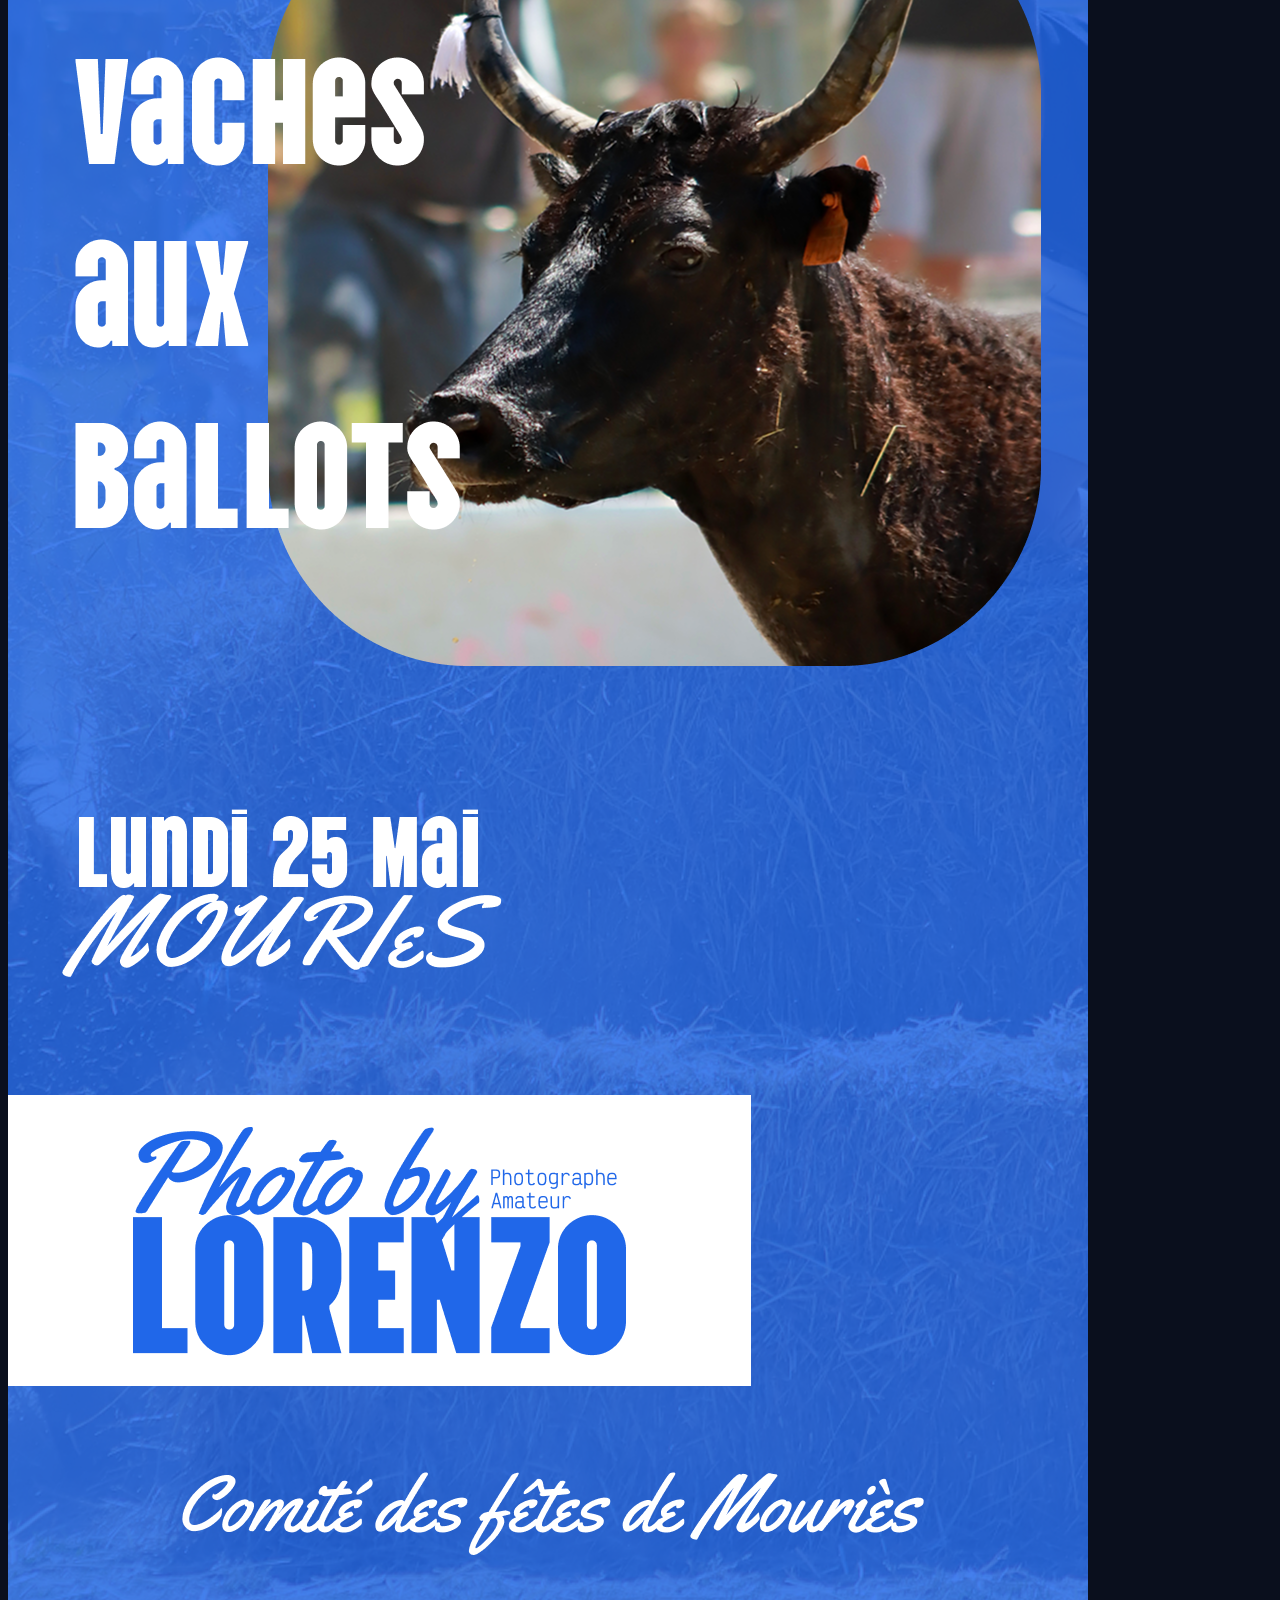
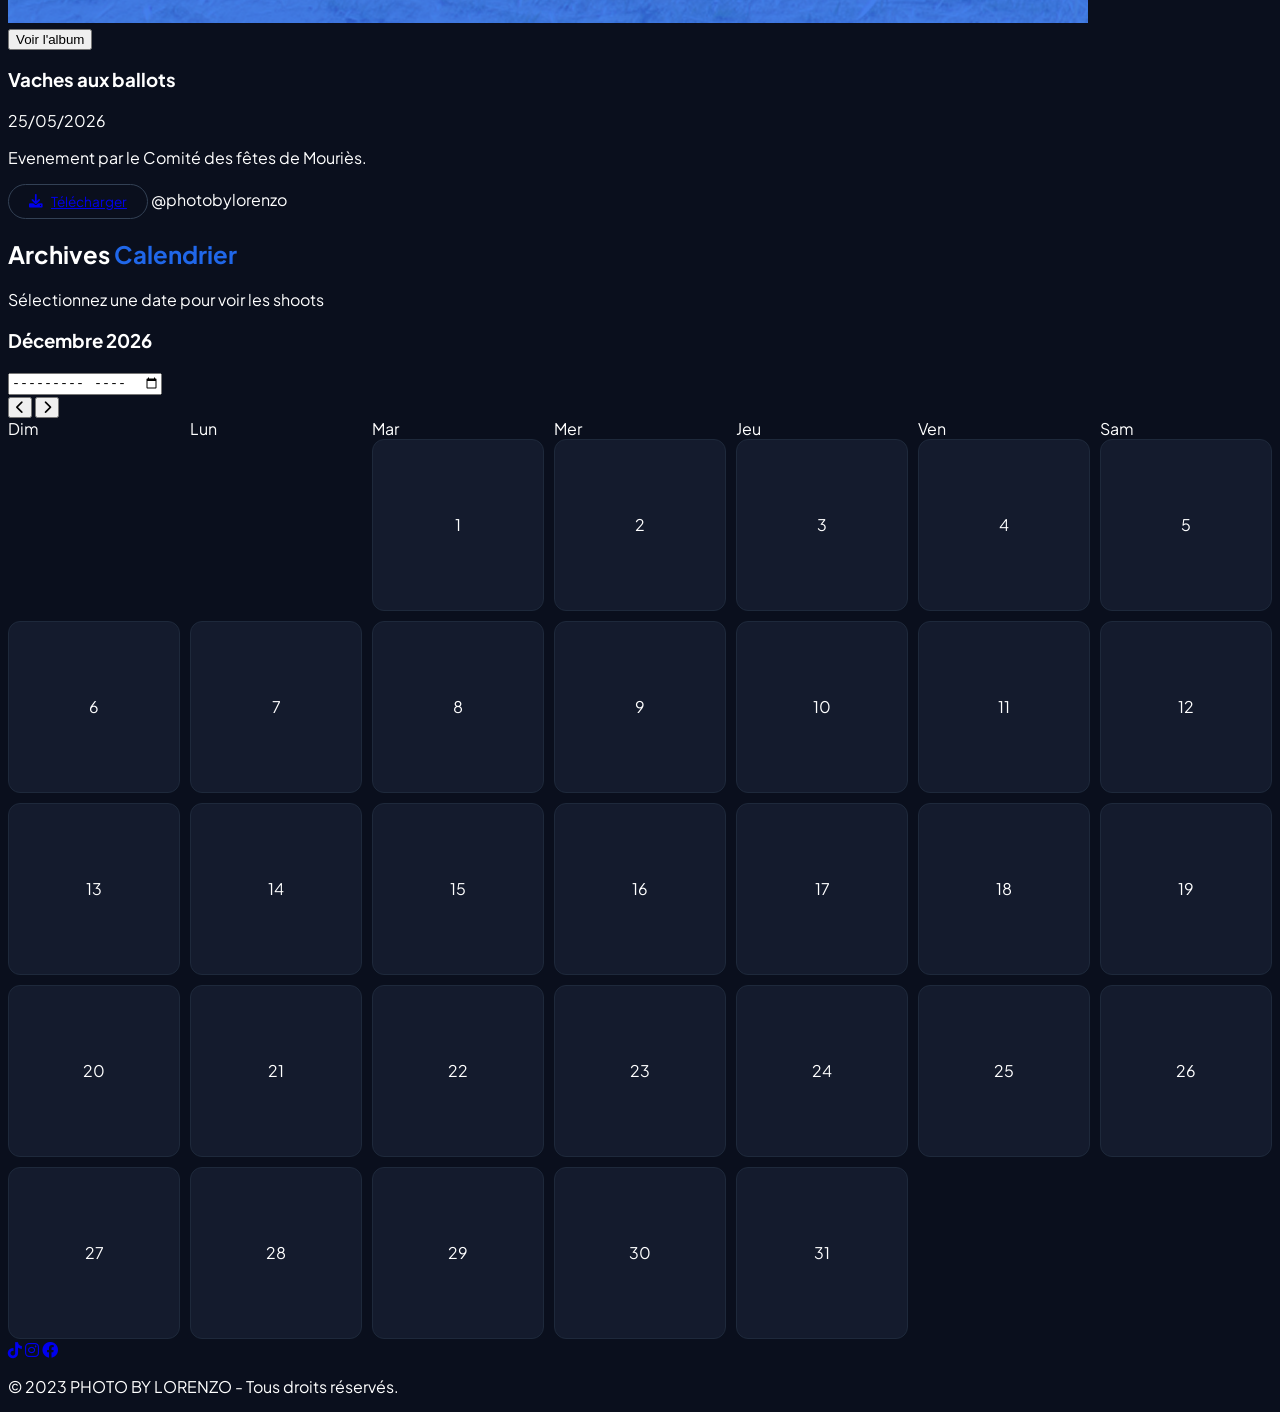
==== commit fa1219ac: "Update index.html" ====
--- a/index.html
+++ b/index.html
@@ -77,33 +77,39 @@
 
     <nav class="glass fixed w-full z-50 p-4">
         <div class="max-w-7xl mx-auto flex justify-between items-center">
+            <!-- Logo -->
             <div class="flex items-center group cursor-pointer">
                 <img src="img/logo.png" alt="Logo" class="h-16 w-auto object-contain transition-transform group-hover:scale-110">
             </div>
             
+            <!-- Navigation Desktop -->
             <div class="hidden md:flex gap-8 text-sm font-medium text-gray-400 items-center">
                 <a href="#gallery" class="hover:text-white transition">Portfolio</a>
                 <a href="#calendar" class="hover:text-white transition">Calendrier</a>
                 <a href="#partners" class="hover:text-white transition">Partenaires</a>
+                
+                <!-- Social Icons in Nav -->
                 <div class="flex gap-4 ml-4 pl-4 border-l border-gray-700">
                     <a href="#" class="text-gray-400 hover:text-white transition text-lg"><i class="fa-brands fa-tiktok"></i></a>
                     <a href="https://www.instagram.com/photobylorenzo/" target="_blank" class="text-gray-400 hover:text-white transition text-lg"><i class="fa-brands fa-instagram"></i></a>
                     <a href="https://www.facebook.com/share/1LBHtGxtrZ/" target="_blank" class="text-gray-400 hover:text-white transition text-lg"><i class="fa-brands fa-facebook"></i></a>
-                </div_
+                </div>
+
                 <a href="https://www.paypal.com/paypalme/LorenzoMineo" class="brand-blue-bg text-white px-4 py-1 rounded-full hover:bg-blue-700 transition ml-4">Faire un don <i class="fa-brands fa-paypal"></i></a>
-            </div_
-
+            </div>
+
+            <!-- Mobile Right Side (Socials + Burger) -->
             <div class="flex md:hidden items-center gap-4">
                 <div class="flex gap-3">
                     <a href="#" class="text-gray-400 hover:text-white transition text-lg"><i class="fa-brands fa-tiktok"></i></a>
                     <a href="https://www.instagram.com/photobylorenzo/" target="_blank" class="text-gray-400 hover:text-white transition text-lg"><i class="fa-brands fa-instagram"></i></a>
                     <a href="https://www.facebook.com/share/1LBHtGxtrZ/" target="_blank" class="text-gray-400 hover:text-white transition text-lg"><i class="fa-brands fa-facebook"></i></a>
-                </div_
+                </div>
                 <button id="burger-btn" class="text-white text-3xl focus:outline-none">
                     <i class="fa-solid fa-bars-staggered"></i>
                 </button>
-            </div_
-        </div_
+            </div>
+        </div>
     </nav>
 
     <div id="mobile-menu" class="fixed inset-0 z-[60] bg-[#0a0f1d] flex flex-col items-center justify-center gap-8 text-2xl font-bold">
@@ -112,12 +118,12 @@
         <a href="#calendar" class="mobile-link hover:text-blue-500 transition">Calendrier</a>
         <a href="#partners" class="mobile-link hover:text-blue-500 transition">Partenaires</a>
         <a href="https://www.paypal.com/paypalme/LorenzoMineo" class="brand-blue-bg text-white px-6 py-3 rounded-full text-lg">Faire un don</a>
-    </div_
+    </div>
 
     <section class="hero-gradient relative h-[85vh] flex items-center justify-center text-center px-4 overflow-hidden">
-        <div class="hero-glow"></div_
+        <div class="hero-glow"></div>
         <div class="relative z-10 max-w-4xl">
-            <img src="img/logo.png" alt="Lorenzo Logo" class="h-48 md:h-72 w-auto mx-auto mb-10 object-contain drop-shadow-2xl">
+            <img src="img/logo.png" alt="Lorenzo Logo" class="h-48 md:h-72 w-auto mx-auto mb-10 object-contain drop-shadow-2xl animate-fade-in">
             <h1 class="text-4xl md:text-6xl font-black mb-6 leading-tight">
                 Capturer l'instant, <br><span class="brand-blue-text">Révéler l'émotion.</span>
             </h1>
@@ -127,7 +133,7 @@
             <a href="#gallery" class="brand-blue-bg px-10 py-4 rounded-full font-bold text-lg hover:scale-105 transition-all shadow-lg shadow-blue-500/20 inline-flex items-center gap-3 group">
                 Visiter mes albums photos <i class="fa-solid fa-camera group-hover:rotate-12 transition-transform"></i>
             </a>
-        </div_
+        </div>
     </section>
 
     <section id="partners" class="max-w-7xl mx-auto px-6 py-24 border-t border-gray-900">
@@ -135,15 +141,15 @@
         <div class="grid grid-cols-2 md:grid-cols-3 lg:grid-cols-6 gap-4">
             <div class="card-bg rounded-lg h-50 flex items-center justify-center p-4 group cursor-pointer transition-all duration-300 hover:border-blue-500/50">
                 <img src="img/logo.png" alt="Photobylorenzo" class="max-h-full max-w-full object-contain filter opacity-60 group-hover:grayscale-0 group-hover:opacity-100 transition-all duration-300">
-            </div_
+            </div>
             <div class="card-bg rounded-lg h-50 flex items-center justify-center p-4 group cursor-pointer transition-all duration-300 hover:border-blue-500/50">
                 <img src="img/comité.png" alt="Comité des fêtes de Mouriès" class="max-h-full max-w-full object-contain filter opacity-60 group-hover:grayscale-0 group-hover:opacity-100 transition-all duration-300">
-            </div_
+            </div>
             <a href="mailto:mineo.lorenzopro@gmail.com" class="brand-blue-bg rounded-lg h-50 flex flex-col items-center justify-center p-4 text-center transition-all duration-300 hover:bg-blue-700 hover:scale-105 group">
                 <i class="fa-solid fa-plus text-white text-xl mb-2 group-hover:rotate-90 transition-transform"></i>
                 <span class="text-white text-[11px] font-bold uppercase leading-tight">Devenir<br>Partenaire</span>
             </a>
-        </div_
+        </div>
     </section>
 
     <section class="py-20 text-center border-t border-gray-900">
@@ -151,41 +157,40 @@
             <i class="fa-solid fa-quote-left text-4xl brand-blue-text mb-6"></i>
             <h3 class="text-2xl font-bold mb-4">Respect de la photo.</h3>
             <p class="text-gray-400 leading-relaxed">Merci d'utiliser mes photos.<br> Je demande simplement que vous me <span class="text-white font-bold italic">créditiez (@photobylorenzo)</span> sur vos publications.</p>
-        </div_
+        </div>
     </section>
 
     <div class="py-10 bg-[#0f172a] border-y border-gray-800">
         <div class="marquee-container">
-            <div class="marquee-content" id="marquee1"></div_
-            <div class="marquee-content" id="marquee2"></div_
-        </div_
-    </div_
+            <div class="marquee-content" id="marquee1"></div>
+            <div class="marquee-content" id="marquee2"></div>
+        </div>
+    </div>
 
     <section id="gallery" class="max-w-7xl mx-auto px-6 py-24">
         <h2 class="text-4xl font-black mb-12 uppercase">Mes <span class="brand-blue-text">Collections</span></h2>
-        <div class="grid grid-cols-1 md:grid-cols-3 gap-8" id="albumsGrid"></div_
+        <div class="grid grid-cols-1 md:grid-cols-3 gap-8" id="albumsGrid"></div>
     </section>
 
     <section id="calendar" class="max-w-4xl mx-auto px-6 py-24 text-center">
         <h2 class="text-4xl font-black mb-2 uppercase">Archives <span class="brand-blue-text">Calendrier</span></h2>
         <p class="text-gray-500 mb-12">Sélectionnez une date pour voir les shoots</p>
         <div class="card-bg p-8 rounded-3xl border border-gray-800">
-            <!-- CORRECTION ICI : flex-col sur mobile pour éviter le débordement -->
-            <div class="flex flex-col md:flex-row justify-between items-center mb-8 gap-6">
+            <div class="flex justify-between items-center mb-8">
                 <h3 id="monthYear" class="text-2xl font-bold">Mois / Année</h3>
                 <div class="flex gap-3 items-center">
                     <input type="month" id="dateJump" onchange="jumpToDate(this.value)">
                     <div class="flex gap-2">
                         <button onclick="changeMonth(-1)" class="p-2 hover:bg-gray-700 rounded-lg transition"><i class="fa-solid fa-chevron-left"></i></button>
                         <button onclick="changeMonth(1)" class="p-2 hover:bg-gray-700 rounded-lg transition"><i class="fa-solid fa-chevron-right"></i></button>
-                    </div_
-                </div_
-            </div_
+                    </div>
+                </div>
+            </div>
             <div class="calendar-grid mb-4">
-                <div class="text-xs font-bold text-gray-600 uppercase">Dim</div><div class="text-xs font-bold text-gray-600 uppercase">Lun</div><div class="text-xs font-bold text-gray-600 uppercase">Mar</div><div class="text-xs font-bold text-gray-600 uppercase">Mer</div><div class="text-xs font-bold text-gray-600 uppercase">Jeu</div><div class="text-xs font-bold text-gray-600 uppercase">Ven</div><div class="text-xs font-bold text-gray-600 uppercase">Sam</div_
-            </div_
-            <div class="calendar-grid" id="calendarDays"></div_
-        </div_
+                <div class="text-xs font-bold text-gray-600 uppercase">Dim</div><div class="text-xs font-bold text-gray-600 uppercase">Lun</div><div class="text-xs font-bold text-gray-600 uppercase">Mar</div><div class="text-xs font-bold text-gray-600 uppercase">Mer</div><div class="text-xs font-bold text-gray-600 uppercase">Jeu</div><div class="text-xs font-bold text-gray-600 uppercase">Ven</div><div class="text-xs font-bold text-gray-600 uppercase">Sam</div>
+            </div>
+            <div class="calendar-grid" id="calendarDays"></div>
+        </div>
     </section>
 
     <footer class="p-10 bg-[#050811] text-center text-gray-600 text-sm">
@@ -193,9 +198,9 @@
             <a href="#" class="hover:text-white transition"><i class="fa-brands fa-tiktok"></i></a>
             <a href="https://www.instagram.com/photobylorenzo/" target="_blank" class="hover:text-white transition"><i class="fa-brands fa-instagram"></i></a>
             <a href="https://www.facebook.com/share/1LBHtGxtrZ/" target="_blank" class="hover:text-white transition"><i class="fa-brands fa-facebook"></i></a>
-        </div_
+        </div>
         <p>&copy; 2023 PHOTO BY LORENZO - Tous droits réservés.</p>
-    </footer_
+    </footer>
 
     <div id="albumModal" class="modal">
         <button onclick="closeAlbum()" class="absolute top-5 right-5 text-white text-5xl hover:text-blue-500 transition z-[210]">&times;</button>
@@ -209,12 +214,12 @@
                     <button onclick="downloadSingleImg()" class="brand-blue-bg text-white px-4 py-2 rounded-full text-sm font-bold hover:scale-105 transition flex items-center gap-2">
                         <i class="fa-solid fa-download"></i> Télécharger cette photo
                     </button>
-                </div_
+                </div>
                 <h4 id="modalTitle" class="text-xl font-bold brand-blue-text mb-1">Titre</h4>
                 <p id="modalDesc" class="text-gray-400 text-sm">Description</p>
-            </div_
-        </div_
-    </div_
+            </div>
+        </div>
+    </div>
 
     <script>
         const burgerBtn = document.getElementById('burger-btn');
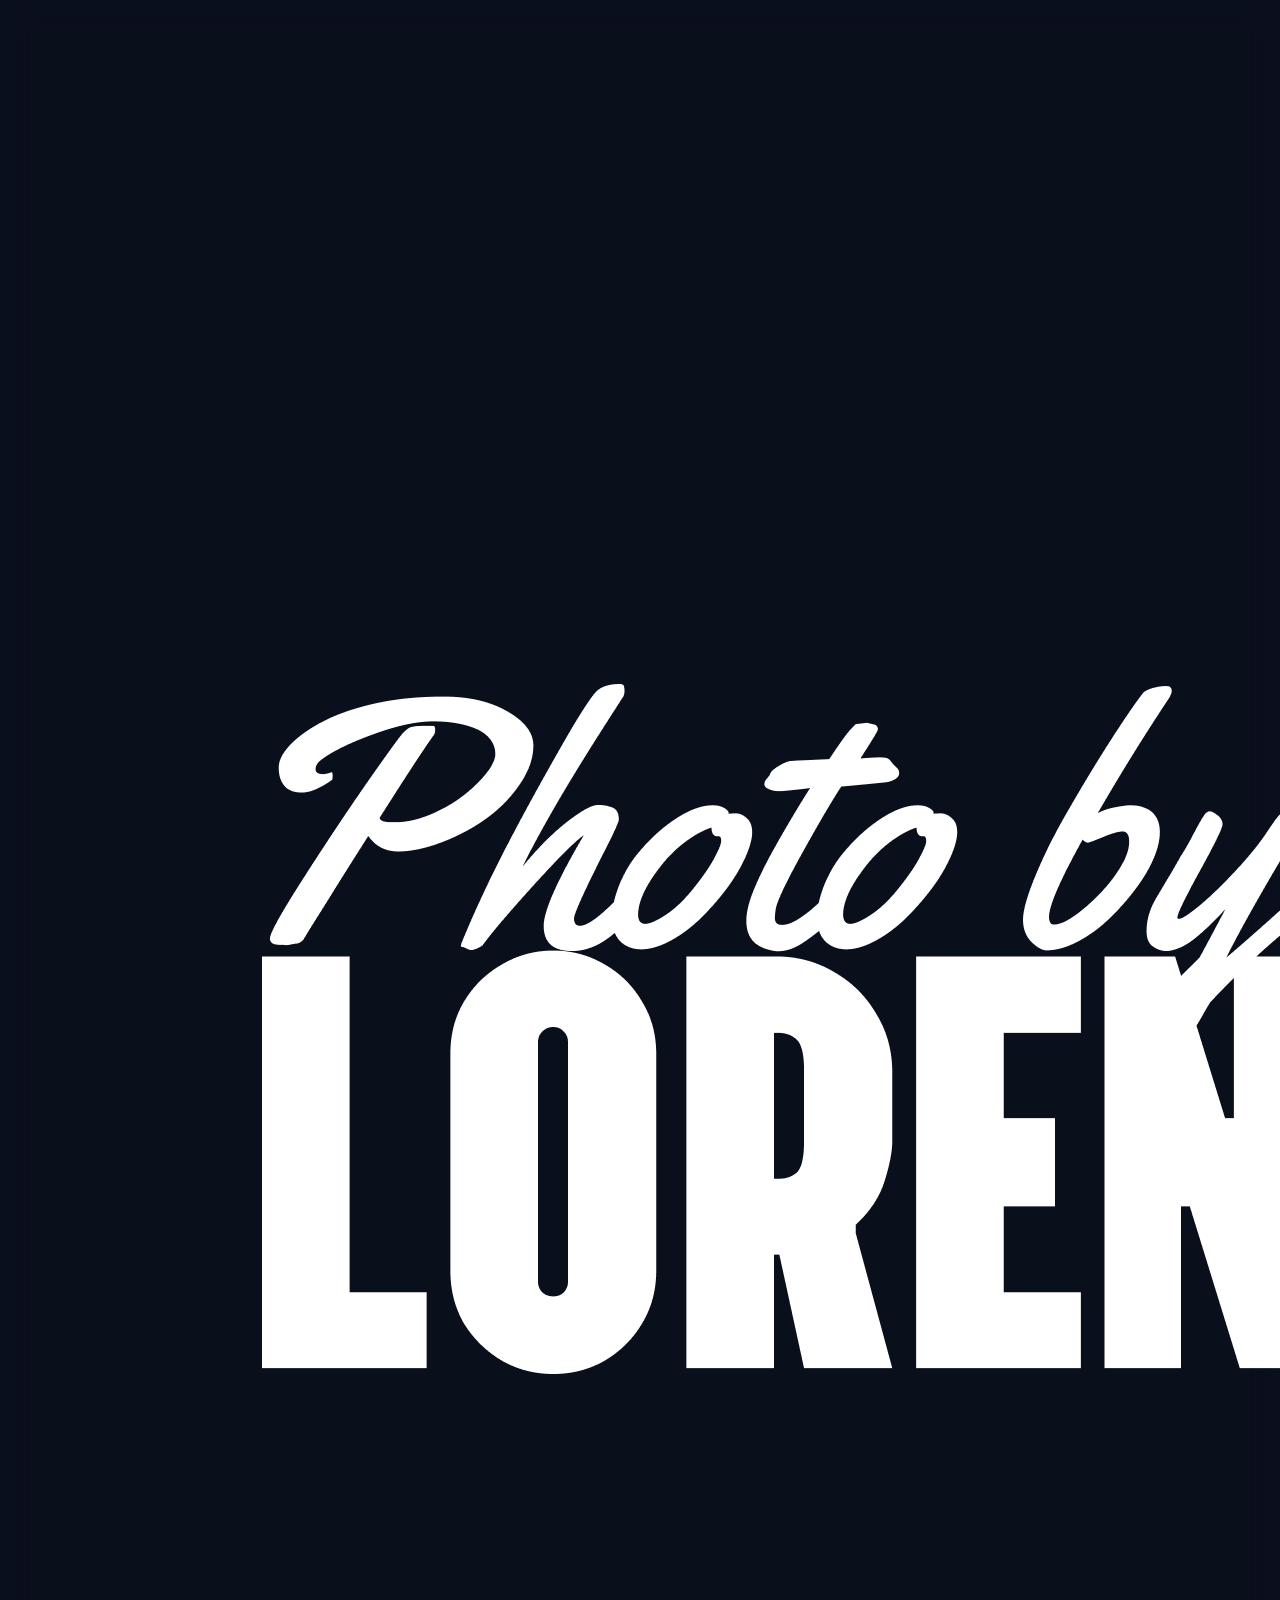
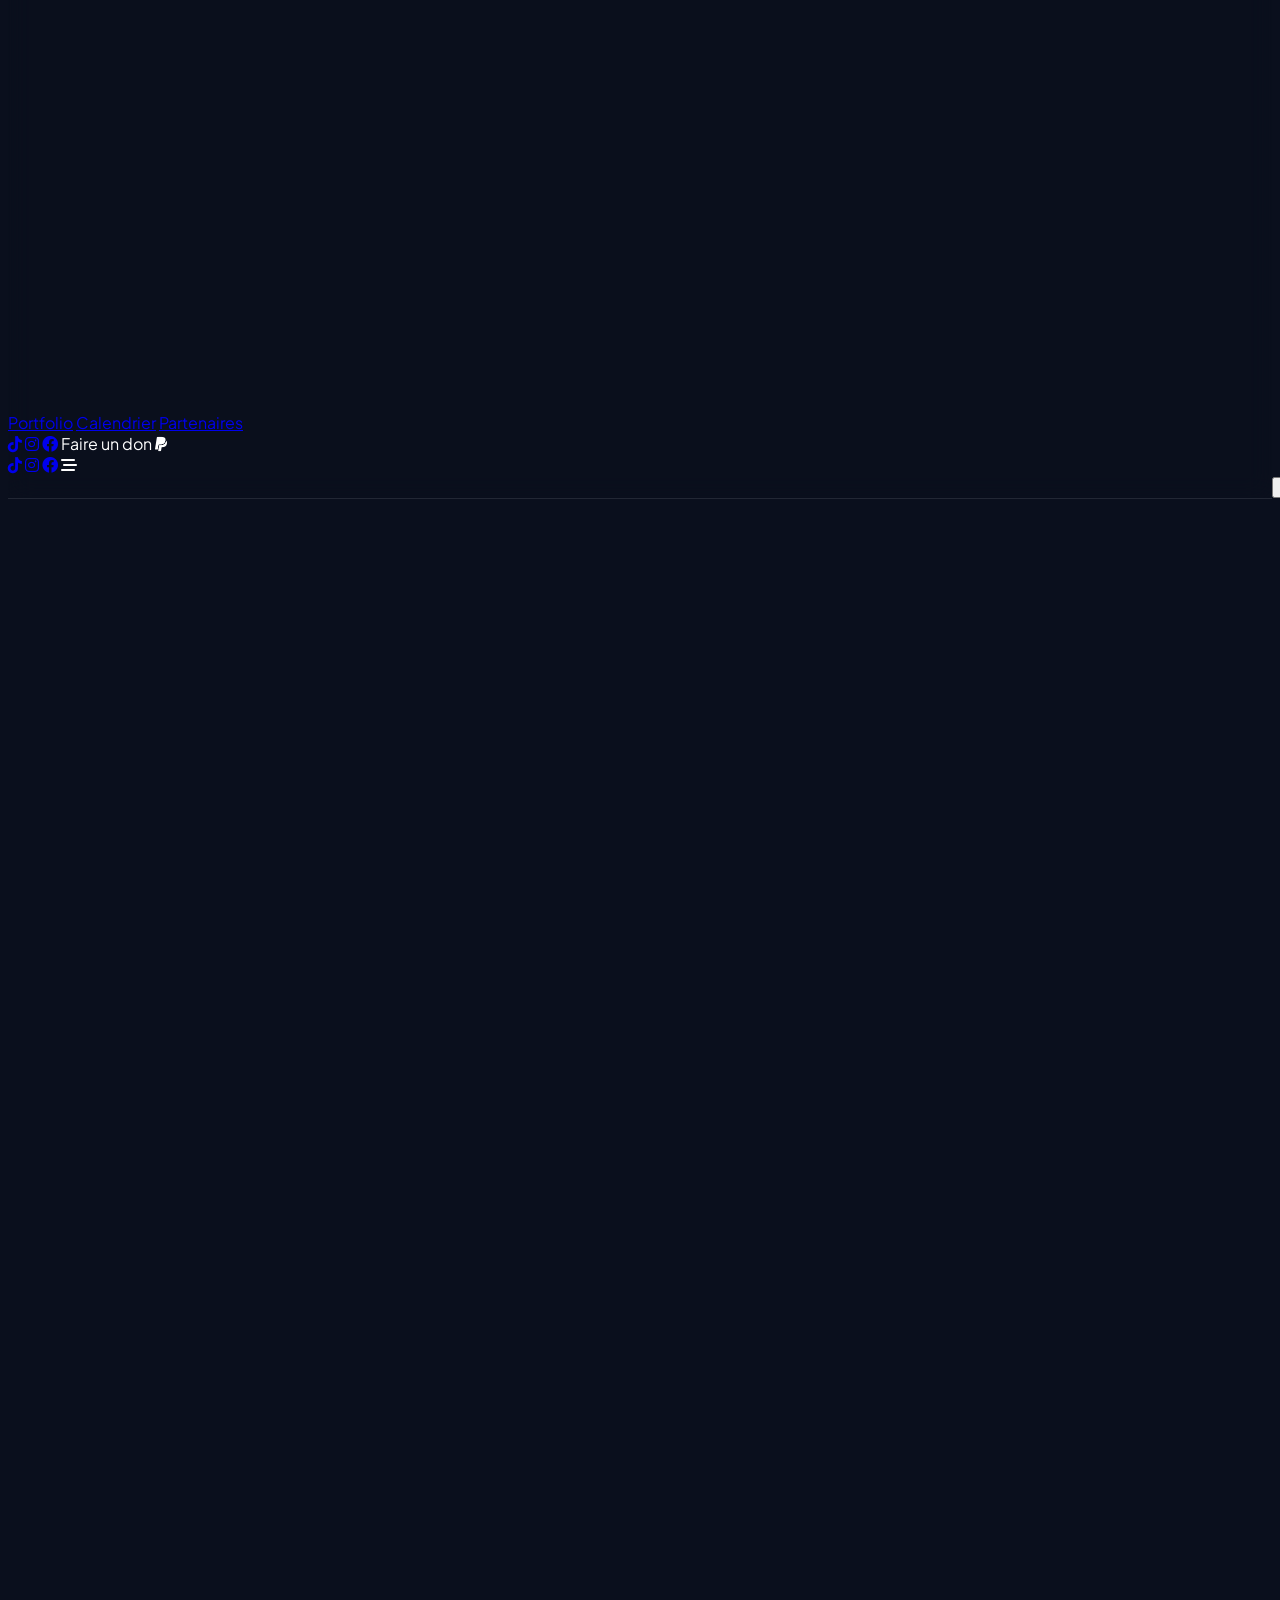
==== commit dc278020: "Update index.html" ====
--- a/index.html
+++ b/index.html
@@ -77,39 +77,33 @@
 
     <nav class="glass fixed w-full z-50 p-4">
         <div class="max-w-7xl mx-auto flex justify-between items-center">
-            <!-- Logo -->
             <div class="flex items-center group cursor-pointer">
                 <img src="img/logo.png" alt="Logo" class="h-16 w-auto object-contain transition-transform group-hover:scale-110">
             </div>
             
-            <!-- Navigation Desktop -->
             <div class="hidden md:flex gap-8 text-sm font-medium text-gray-400 items-center">
                 <a href="#gallery" class="hover:text-white transition">Portfolio</a>
                 <a href="#calendar" class="hover:text-white transition">Calendrier</a>
                 <a href="#partners" class="hover:text-white transition">Partenaires</a>
-                
-                <!-- Social Icons in Nav -->
                 <div class="flex gap-4 ml-4 pl-4 border-l border-gray-700">
                     <a href="#" class="text-gray-400 hover:text-white transition text-lg"><i class="fa-brands fa-tiktok"></i></a>
                     <a href="https://www.instagram.com/photobylorenzo/" target="_blank" class="text-gray-400 hover:text-white transition text-lg"><i class="fa-brands fa-instagram"></i></a>
                     <a href="https://www.facebook.com/share/1LBHtGxtrZ/" target="_blank" class="text-gray-400 hover:text-white transition text-lg"><i class="fa-brands fa-facebook"></i></a>
-                </div>
-
+                </div_
                 <a href="https://www.paypal.com/paypalme/LorenzoMineo" class="brand-blue-bg text-white px-4 py-1 rounded-full hover:bg-blue-700 transition ml-4">Faire un don <i class="fa-brands fa-paypal"></i></a>
-            </div>
-
-            <!-- Mobile Right Side (Socials + Burger) -->
+            </div_
+
             <div class="flex md:hidden items-center gap-4">
                 <div class="flex gap-3">
                     <a href="#" class="text-gray-400 hover:text-white transition text-lg"><i class="fa-brands fa-tiktok"></i></a>
                     <a href="https://www.instagram.com/photobylorenzo/" target="_blank" class="text-gray-400 hover:text-white transition text-lg"><i class="fa-brands fa-instagram"></i></a>
                     <a href="https://www.facebook.com/share/1LBHtGxtrZ/" target="_blank" class="text-gray-400 hover:text-white transition text-lg"><i class="fa-brands fa-facebook"></i></a>
-                </div>
+                </div_
                 <button id="burger-btn" class="text-white text-3xl focus:outline-none">
                     <i class="fa-solid fa-bars-staggered"></i>
                 </button>
-            </div>
-        </div>
+            </div_
+        </div_
     </nav>
 
     <div id="mobile-menu" class="fixed inset-0 z-[60] bg-[#0a0f1d] flex flex-col items-center justify-center gap-8 text-2xl font-bold">
@@ -118,10 +112,10 @@
         <a href="#calendar" class="mobile-link hover:text-blue-500 transition">Calendrier</a>
         <a href="#partners" class="mobile-link hover:text-blue-500 transition">Partenaires</a>
         <a href="https://www.paypal.com/paypalme/LorenzoMineo" class="brand-blue-bg text-white px-6 py-3 rounded-full text-lg">Faire un don</a>
-    </div>
+    </div_
 
     <section class="hero-gradient relative h-[85vh] flex items-center justify-center text-center px-4 overflow-hidden">
-        <div class="hero-glow"></div>
+        <div class="hero-glow"></div_
         <div class="relative z-10 max-w-4xl">
             <img src="img/logo.png" alt="Lorenzo Logo" class="h-48 md:h-72 w-auto mx-auto mb-10 object-contain drop-shadow-2xl animate-fade-in">
             <h1 class="text-4xl md:text-6xl font-black mb-6 leading-tight">
@@ -133,7 +127,7 @@
             <a href="#gallery" class="brand-blue-bg px-10 py-4 rounded-full font-bold text-lg hover:scale-105 transition-all shadow-lg shadow-blue-500/20 inline-flex items-center gap-3 group">
                 Visiter mes albums photos <i class="fa-solid fa-camera group-hover:rotate-12 transition-transform"></i>
             </a>
-        </div>
+        </div_
     </section>
 
     <section id="partners" class="max-w-7xl mx-auto px-6 py-24 border-t border-gray-900">
@@ -141,15 +135,15 @@
         <div class="grid grid-cols-2 md:grid-cols-3 lg:grid-cols-6 gap-4">
             <div class="card-bg rounded-lg h-50 flex items-center justify-center p-4 group cursor-pointer transition-all duration-300 hover:border-blue-500/50">
                 <img src="img/logo.png" alt="Photobylorenzo" class="max-h-full max-w-full object-contain filter opacity-60 group-hover:grayscale-0 group-hover:opacity-100 transition-all duration-300">
-            </div>
+            </div_
             <div class="card-bg rounded-lg h-50 flex items-center justify-center p-4 group cursor-pointer transition-all duration-300 hover:border-blue-500/50">
                 <img src="img/comité.png" alt="Comité des fêtes de Mouriès" class="max-h-full max-w-full object-contain filter opacity-60 group-hover:grayscale-0 group-hover:opacity-100 transition-all duration-300">
-            </div>
+            </div_
             <a href="mailto:mineo.lorenzopro@gmail.com" class="brand-blue-bg rounded-lg h-50 flex flex-col items-center justify-center p-4 text-center transition-all duration-300 hover:bg-blue-700 hover:scale-105 group">
                 <i class="fa-solid fa-plus text-white text-xl mb-2 group-hover:rotate-90 transition-transform"></i>
                 <span class="text-white text-[11px] font-bold uppercase leading-tight">Devenir<br>Partenaire</span>
             </a>
-        </div>
+        </div_
     </section>
 
     <section class="py-20 text-center border-t border-gray-900">
@@ -157,40 +151,41 @@
             <i class="fa-solid fa-quote-left text-4xl brand-blue-text mb-6"></i>
             <h3 class="text-2xl font-bold mb-4">Respect de la photo.</h3>
             <p class="text-gray-400 leading-relaxed">Merci d'utiliser mes photos.<br> Je demande simplement que vous me <span class="text-white font-bold italic">créditiez (@photobylorenzo)</span> sur vos publications.</p>
-        </div>
+        </div_
     </section>
 
     <div class="py-10 bg-[#0f172a] border-y border-gray-800">
         <div class="marquee-container">
-            <div class="marquee-content" id="marquee1"></div>
-            <div class="marquee-content" id="marquee2"></div>
-        </div>
+            <div class="marquee-content" id="marquee1"></div_
+            <div class="marquee-content" id="marquee2"></div_
+        </div_
     </div>
 
     <section id="gallery" class="max-w-7xl mx-auto px-6 py-24">
         <h2 class="text-4xl font-black mb-12 uppercase">Mes <span class="brand-blue-text">Collections</span></h2>
-        <div class="grid grid-cols-1 md:grid-cols-3 gap-8" id="albumsGrid"></div>
+        <div class="grid grid-cols-1 md:grid-cols-3 gap-8" id="albumsGrid"></div_
     </section>
 
     <section id="calendar" class="max-w-4xl mx-auto px-6 py-24 text-center">
         <h2 class="text-4xl font-black mb-2 uppercase">Archives <span class="brand-blue-text">Calendrier</span></h2>
         <p class="text-gray-500 mb-12">Sélectionnez une date pour voir les shoots</p>
         <div class="card-bg p-8 rounded-3xl border border-gray-800">
-            <div class="flex justify-between items-center mb-8">
+            <!-- FIX ICI : flex-col sur mobile, flex-row sur desktop -->
+            <div class="flex flex-col md:flex-row justify-between items-center mb-8 gap-6">
                 <h3 id="monthYear" class="text-2xl font-bold">Mois / Année</h3>
                 <div class="flex gap-3 items-center">
                     <input type="month" id="dateJump" onchange="jumpToDate(this.value)">
                     <div class="flex gap-2">
                         <button onclick="changeMonth(-1)" class="p-2 hover:bg-gray-700 rounded-lg transition"><i class="fa-solid fa-chevron-left"></i></button>
                         <button onclick="changeMonth(1)" class="p-2 hover:bg-gray-700 rounded-lg transition"><i class="fa-solid fa-chevron-right"></i></button>
-                    </div>
-                </div>
-            </div>
+                    </div_
+                </div_
+            </div_
             <div class="calendar-grid mb-4">
-                <div class="text-xs font-bold text-gray-600 uppercase">Dim</div><div class="text-xs font-bold text-gray-600 uppercase">Lun</div><div class="text-xs font-bold text-gray-600 uppercase">Mar</div><div class="text-xs font-bold text-gray-600 uppercase">Mer</div><div class="text-xs font-bold text-gray-600 uppercase">Jeu</div><div class="text-xs font-bold text-gray-600 uppercase">Ven</div><div class="text-xs font-bold text-gray-600 uppercase">Sam</div>
-            </div>
-            <div class="calendar-grid" id="calendarDays"></div>
-        </div>
+                <div class="text-xs font-bold text-gray-600 uppercase">Dim</div><div class="text-xs font-bold text-gray-600 uppercase">Lun</div><div class="text-xs font-bold text-gray-600 uppercase">Mar</div><div class="text-xs font-bold text-gray-600 uppercase">Mer</div><div class="text-xs font-bold text-gray-600 uppercase">Jeu</div><div class="text-xs font-bold text-gray-600 uppercase">Ven</div><div class="text-xs font-bold text-gray-600 uppercase">Sam</div_
+            </div_
+            <div class="calendar-grid" id="calendarDays"></div_
+        </div_
     </section>
 
     <footer class="p-10 bg-[#050811] text-center text-gray-600 text-sm">
@@ -198,9 +193,9 @@
             <a href="#" class="hover:text-white transition"><i class="fa-brands fa-tiktok"></i></a>
             <a href="https://www.instagram.com/photobylorenzo/" target="_blank" class="hover:text-white transition"><i class="fa-brands fa-instagram"></i></a>
             <a href="https://www.facebook.com/share/1LBHtGxtrZ/" target="_blank" class="hover:text-white transition"><i class="fa-brands fa-facebook"></i></a>
-        </div>
+        </div_
         <p>&copy; 2023 PHOTO BY LORENZO - Tous droits réservés.</p>
-    </footer>
+    </footer_
 
     <div id="albumModal" class="modal">
         <button onclick="closeAlbum()" class="absolute top-5 right-5 text-white text-5xl hover:text-blue-500 transition z-[210]">&times;</button>
@@ -214,12 +209,12 @@
                     <button onclick="downloadSingleImg()" class="brand-blue-bg text-white px-4 py-2 rounded-full text-sm font-bold hover:scale-105 transition flex items-center gap-2">
                         <i class="fa-solid fa-download"></i> Télécharger cette photo
                     </button>
-                </div>
+                </div_
                 <h4 id="modalTitle" class="text-xl font-bold brand-blue-text mb-1">Titre</h4>
                 <p id="modalDesc" class="text-gray-400 text-sm">Description</p>
-            </div>
-        </div>
-    </div>
+            </div_
+        </div_
+    </div_
 
     <script>
         const burgerBtn = document.getElementById('burger-btn');
@@ -426,7 +421,7 @@
                     imgFolder.file(filename, blob);
                 });
                 await Promise.all(downloadPromises);
-                const content = await zip.generateAsync({ type: "blob" });
+                const content = await zip.generateAsync({ type a: "blob" });
                 saveAs(content, `${album.title}.zip`);
             } catch (e) { alert("Erreur lors de la création du ZIP"); } 
             finally { btnElement.innerHTML = originalText; btnElement.style.pointerEvents = 'auto'; }
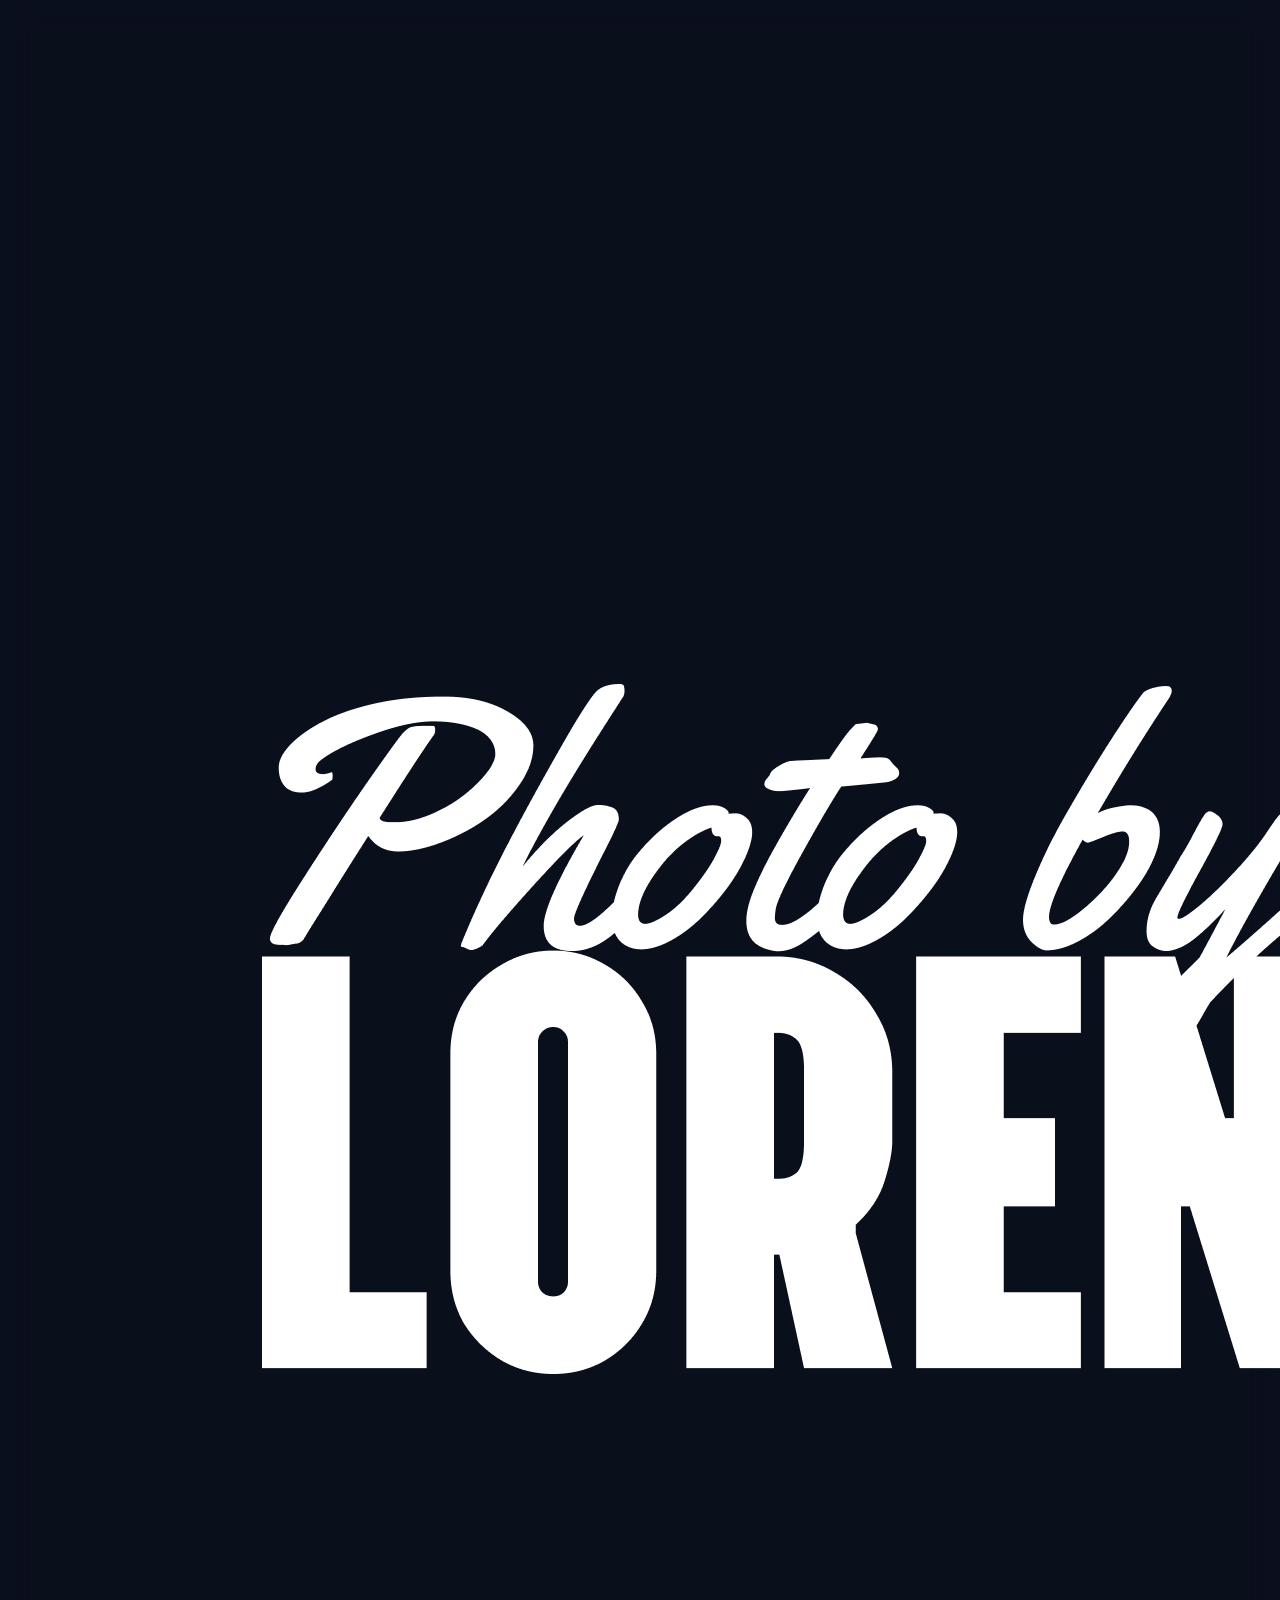
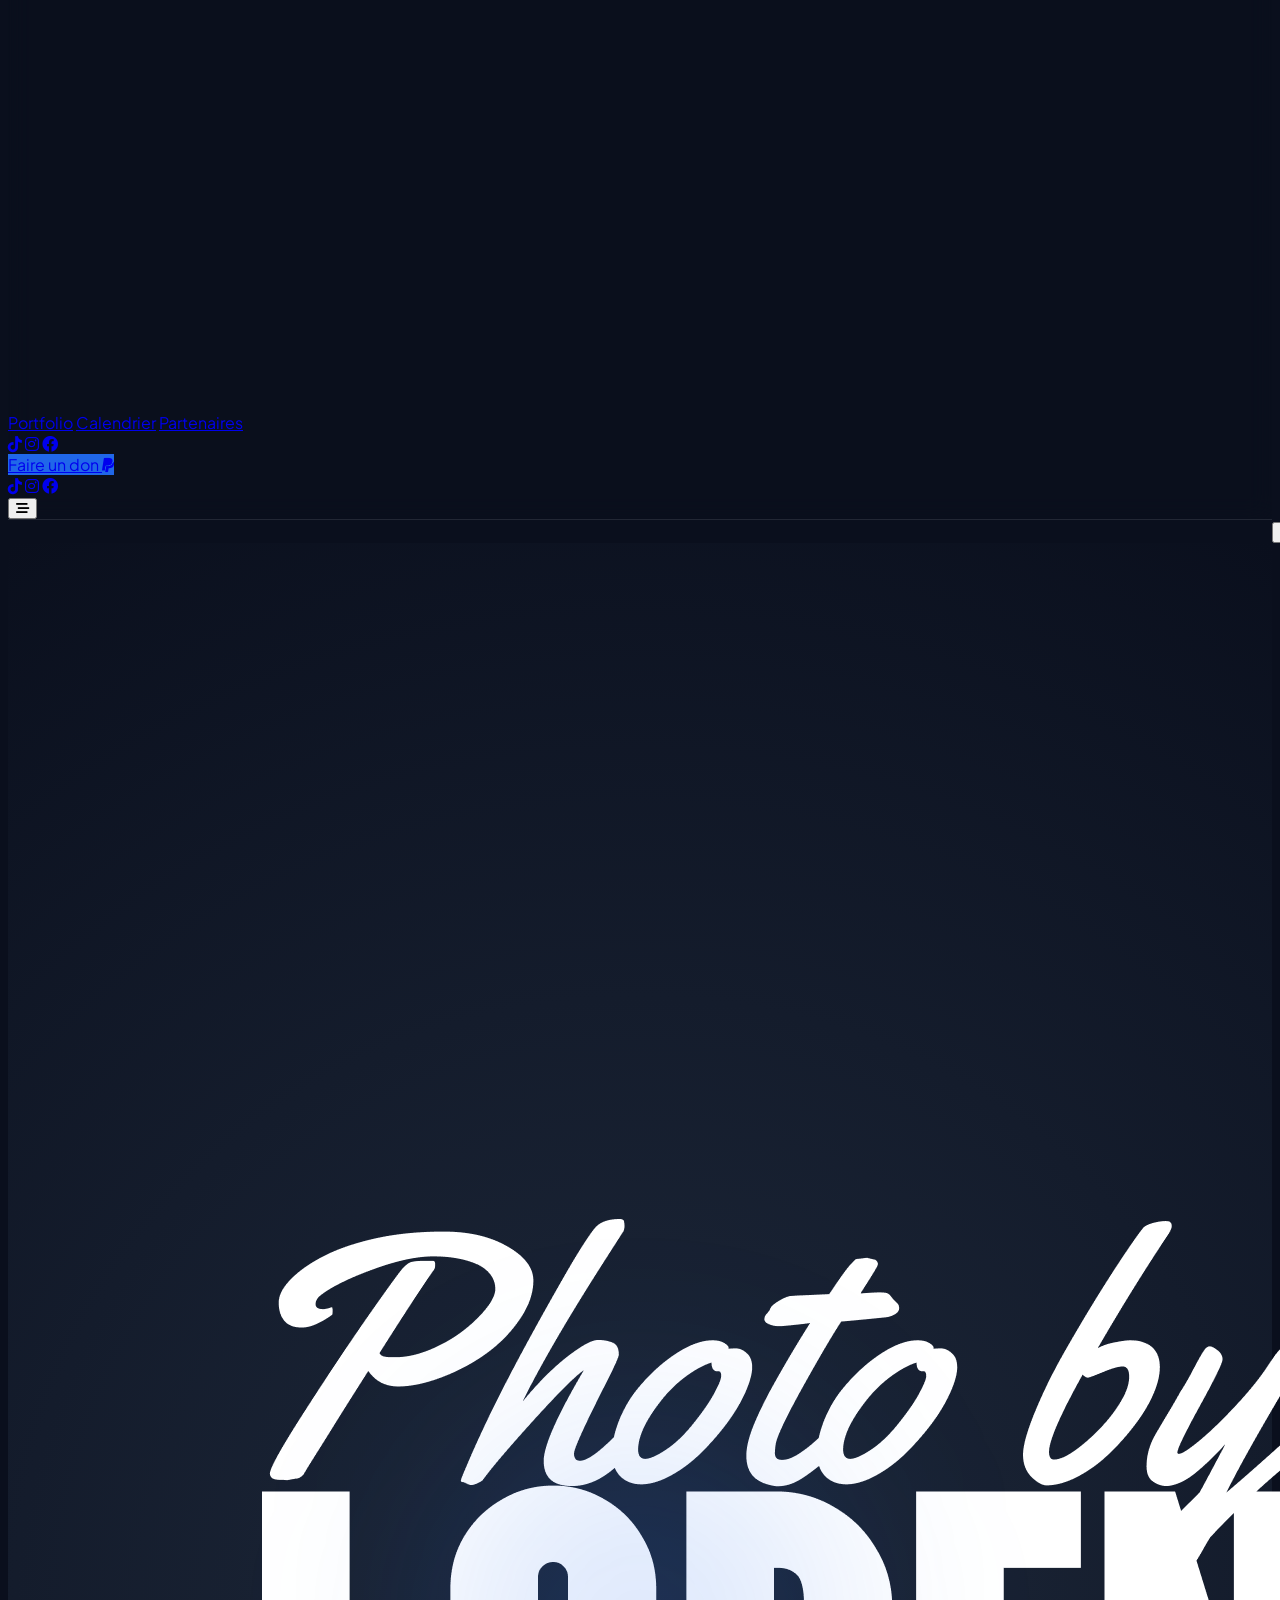
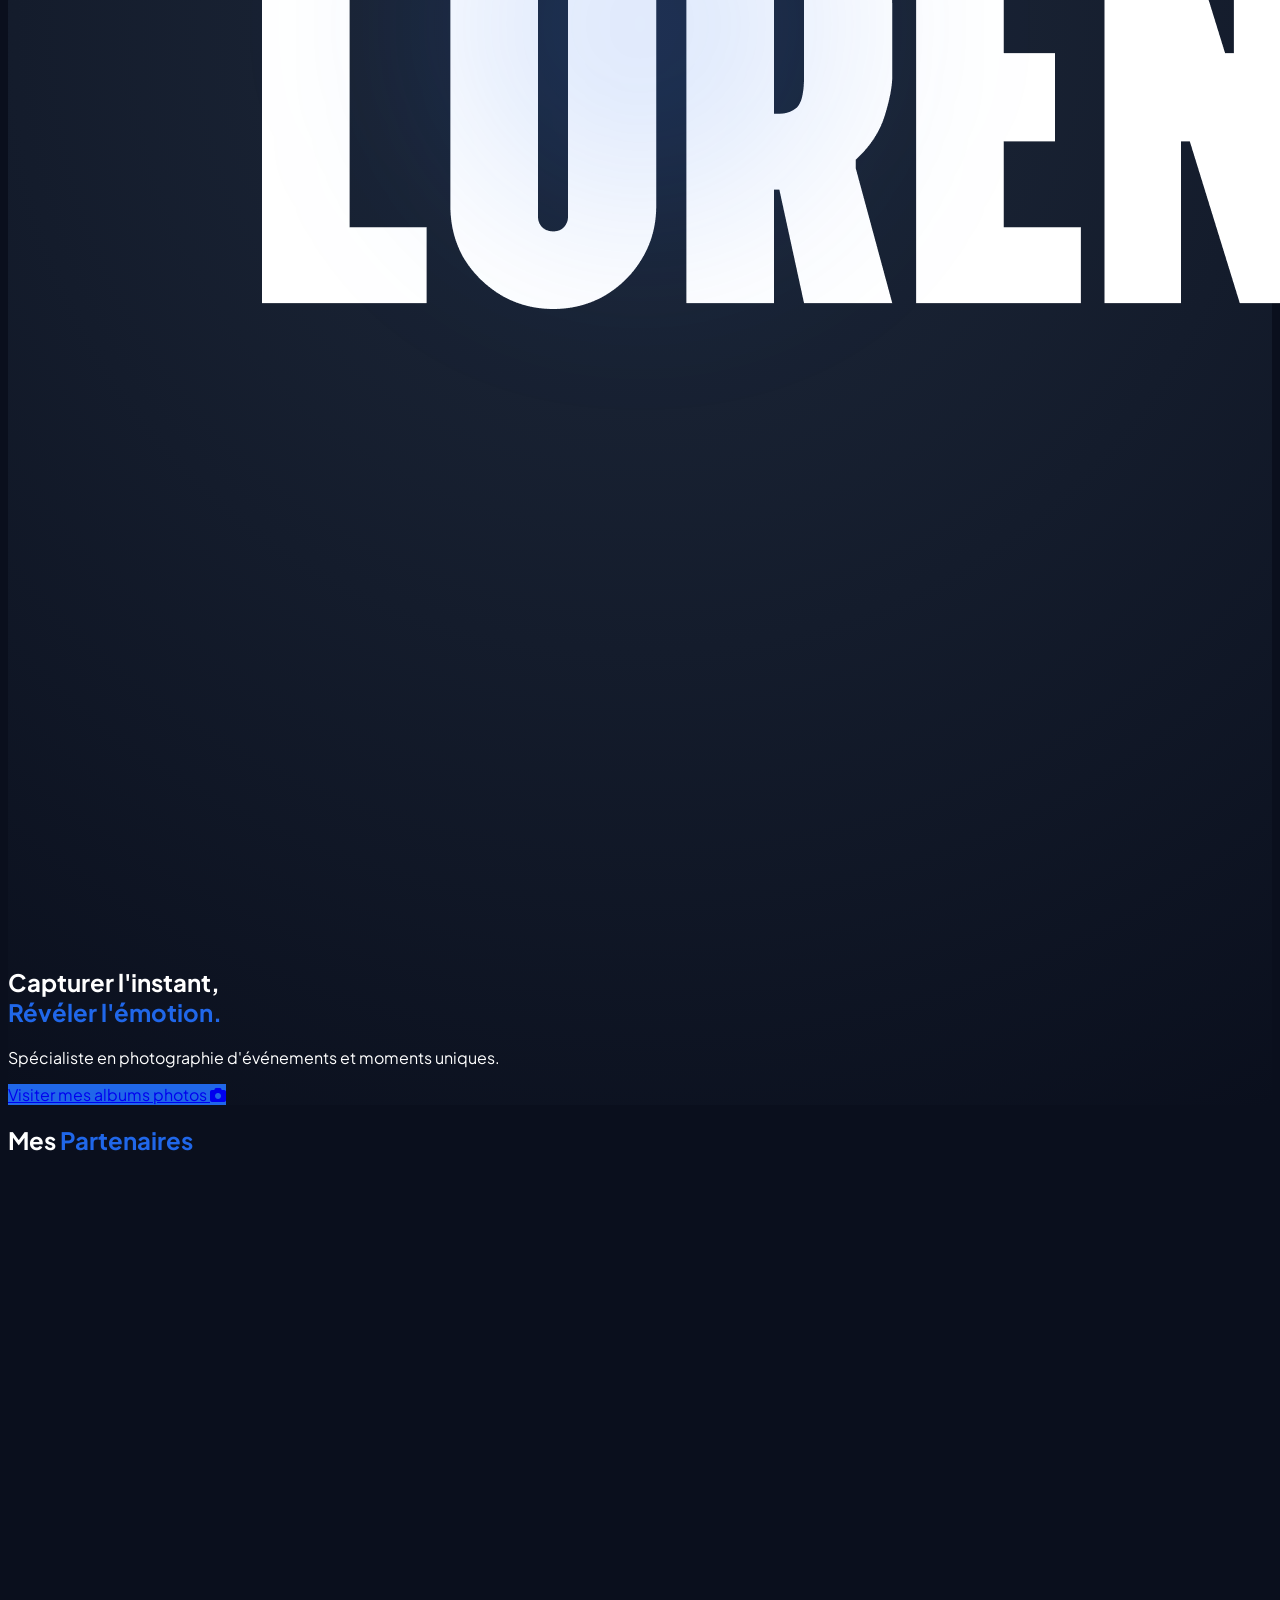
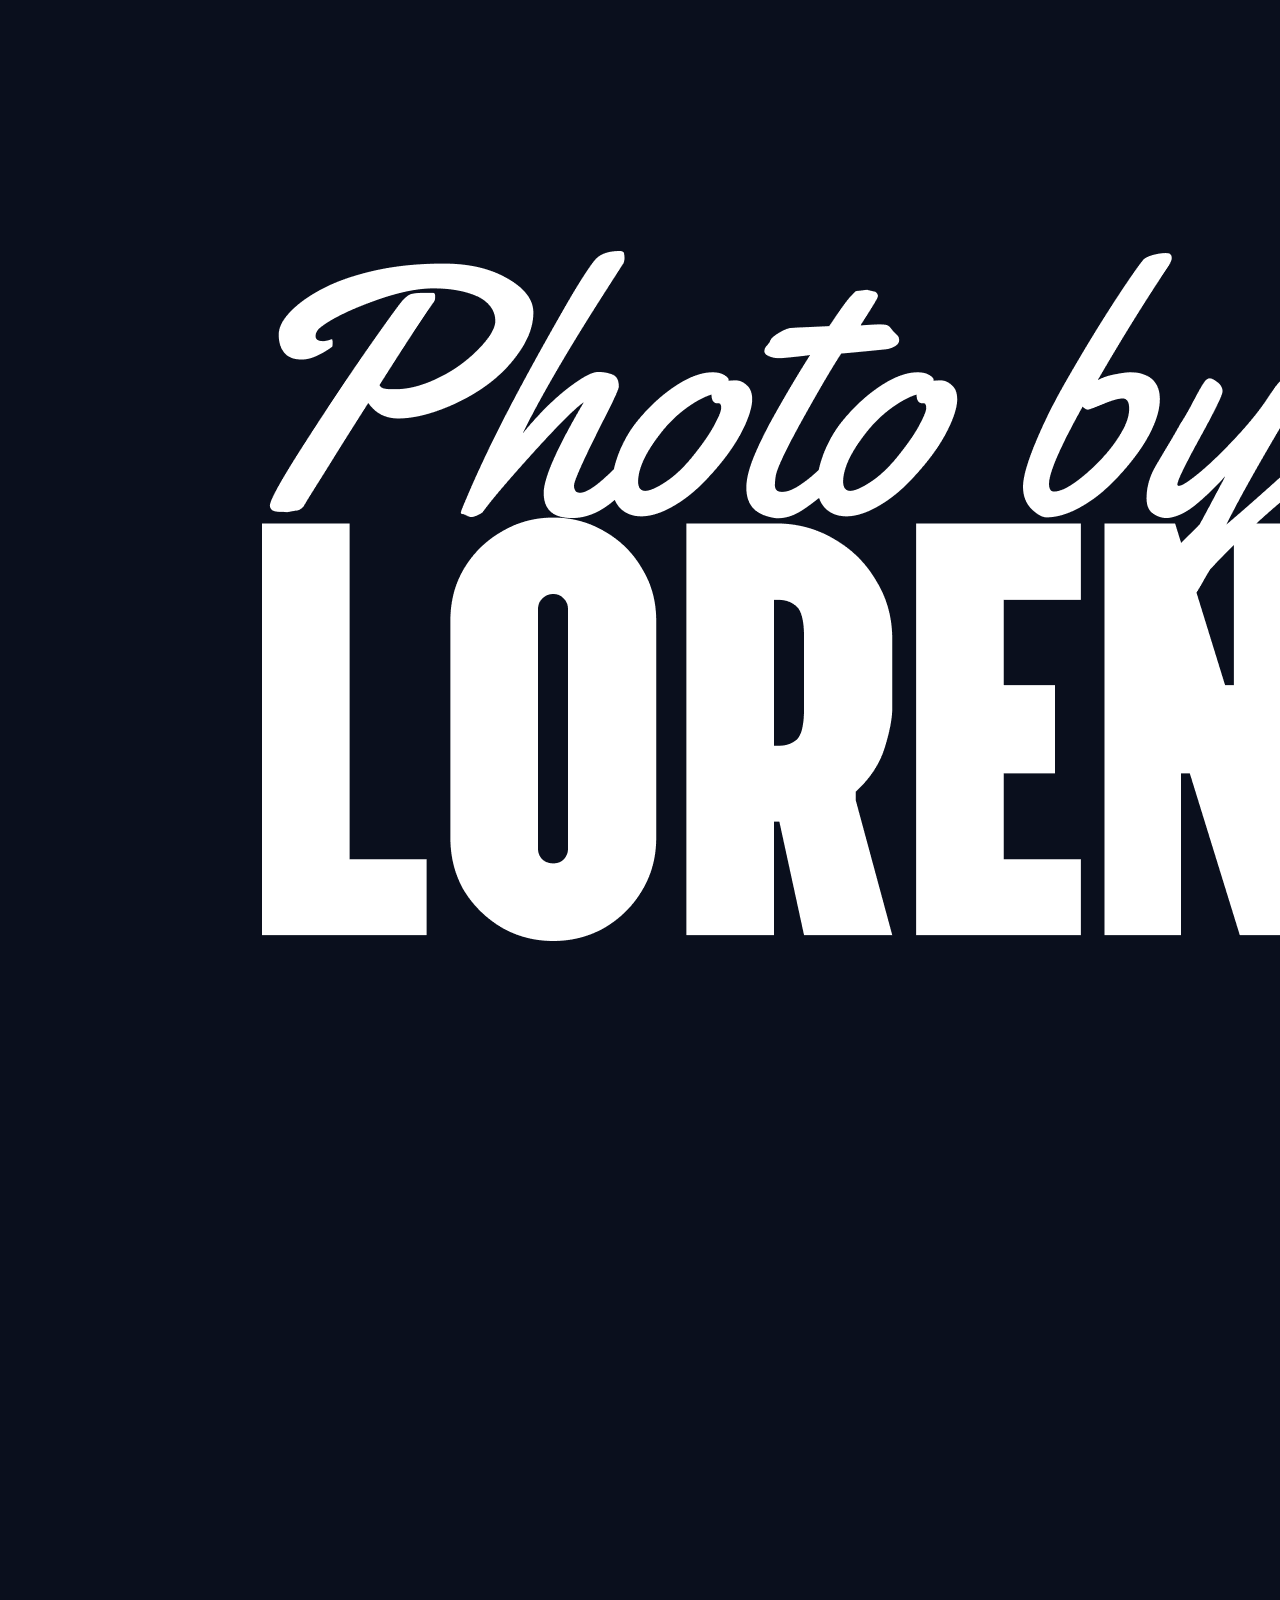
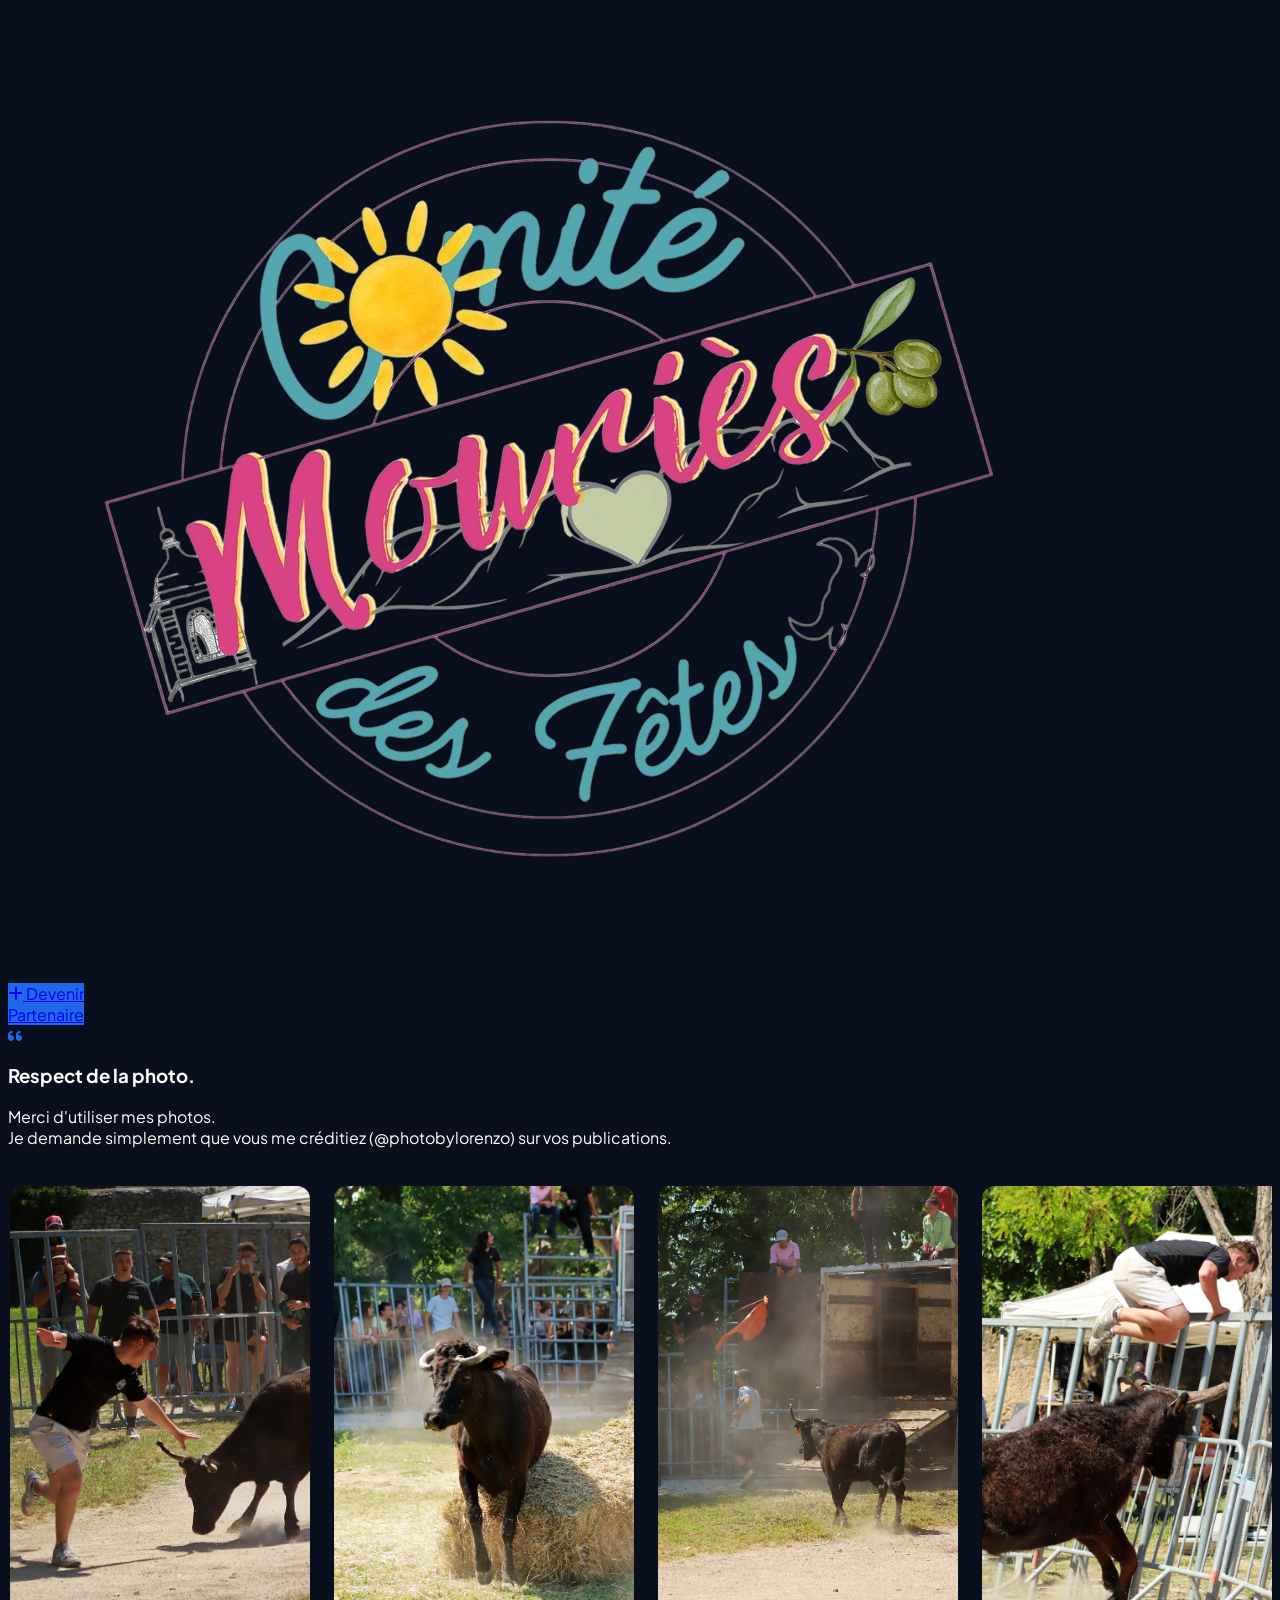
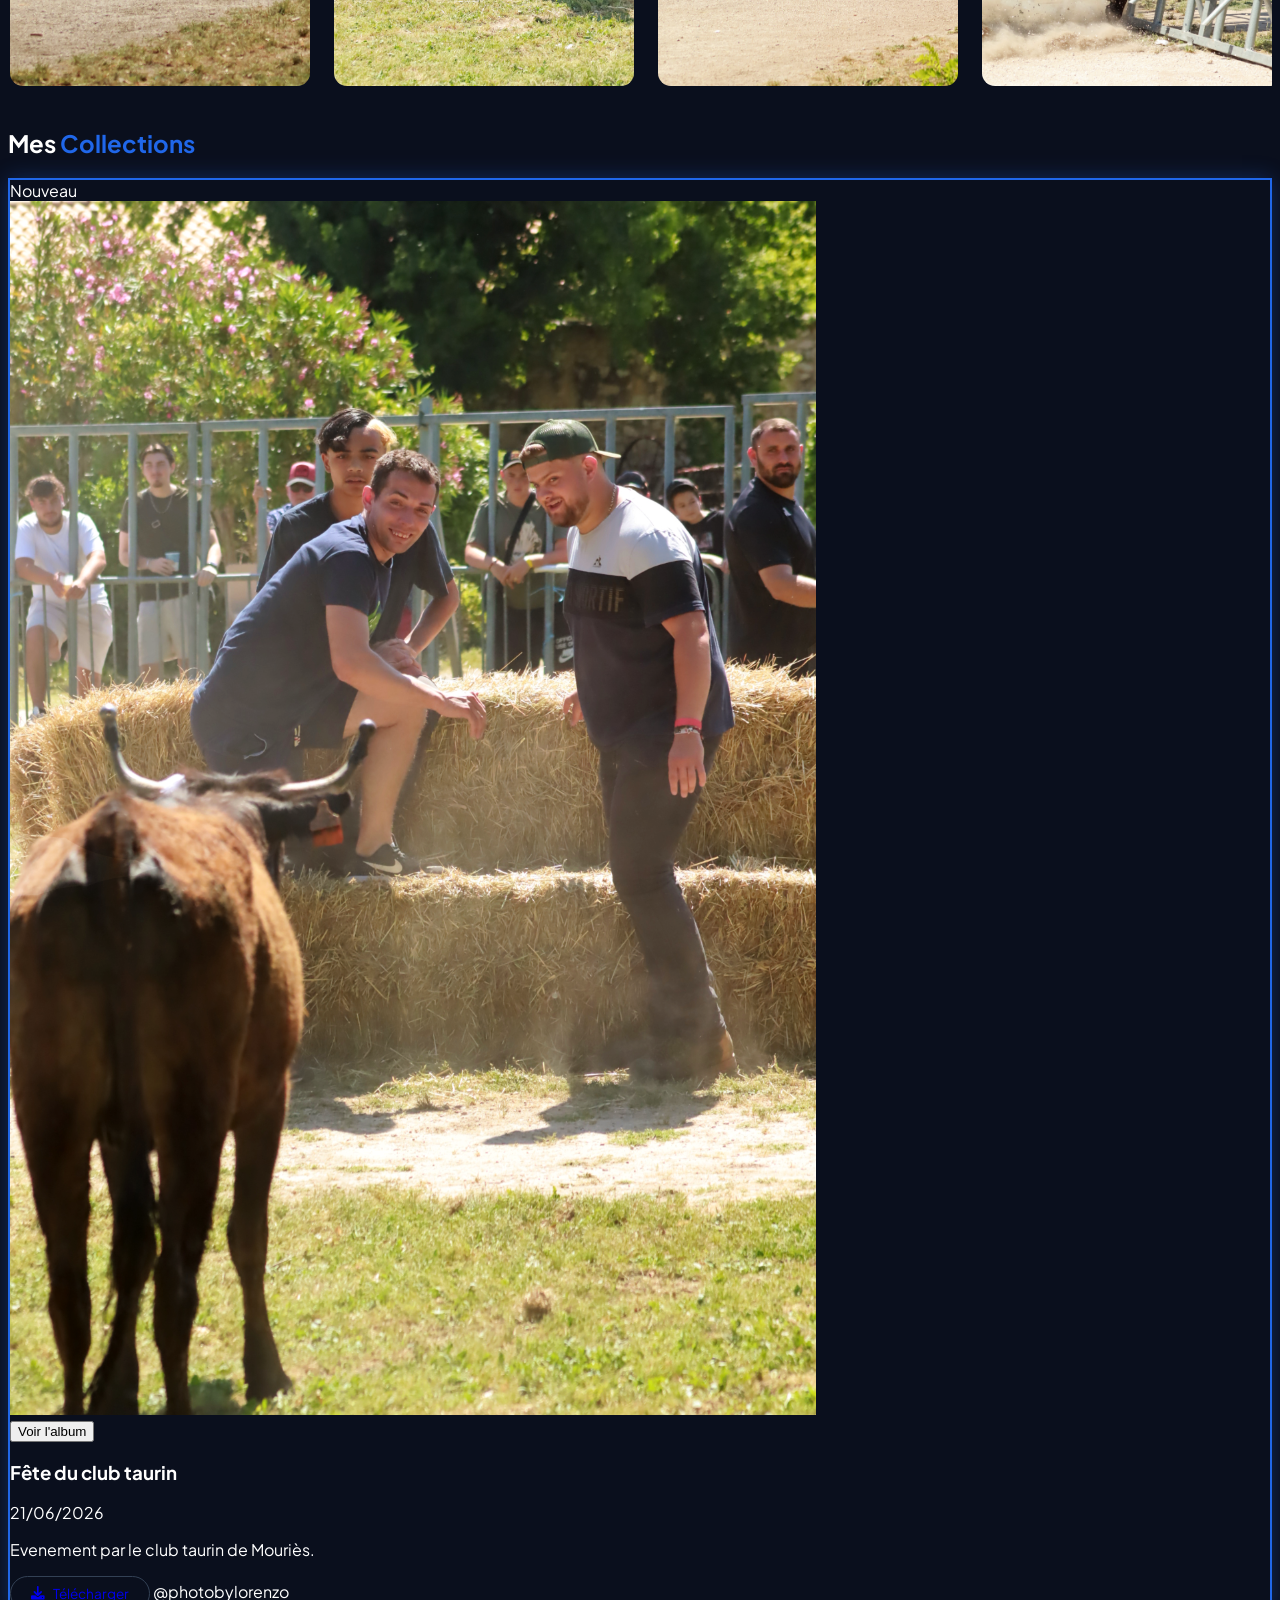
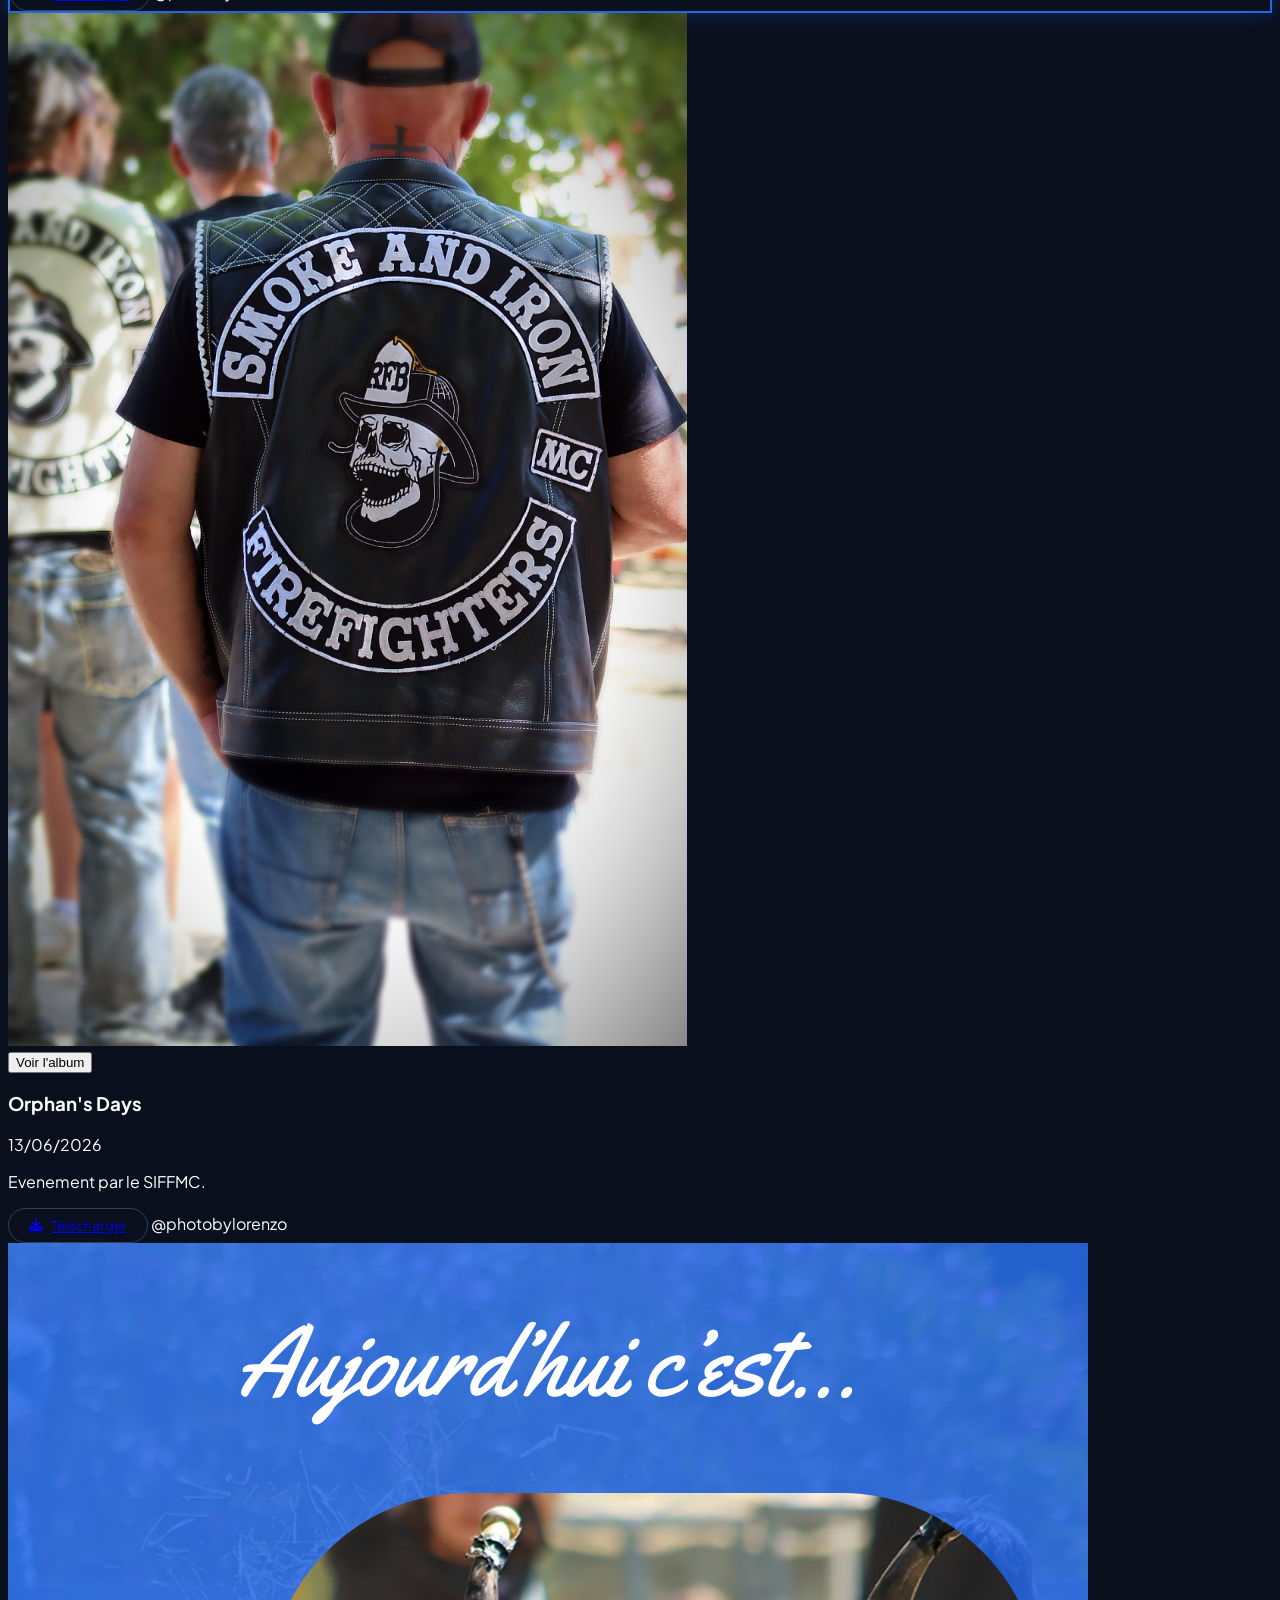
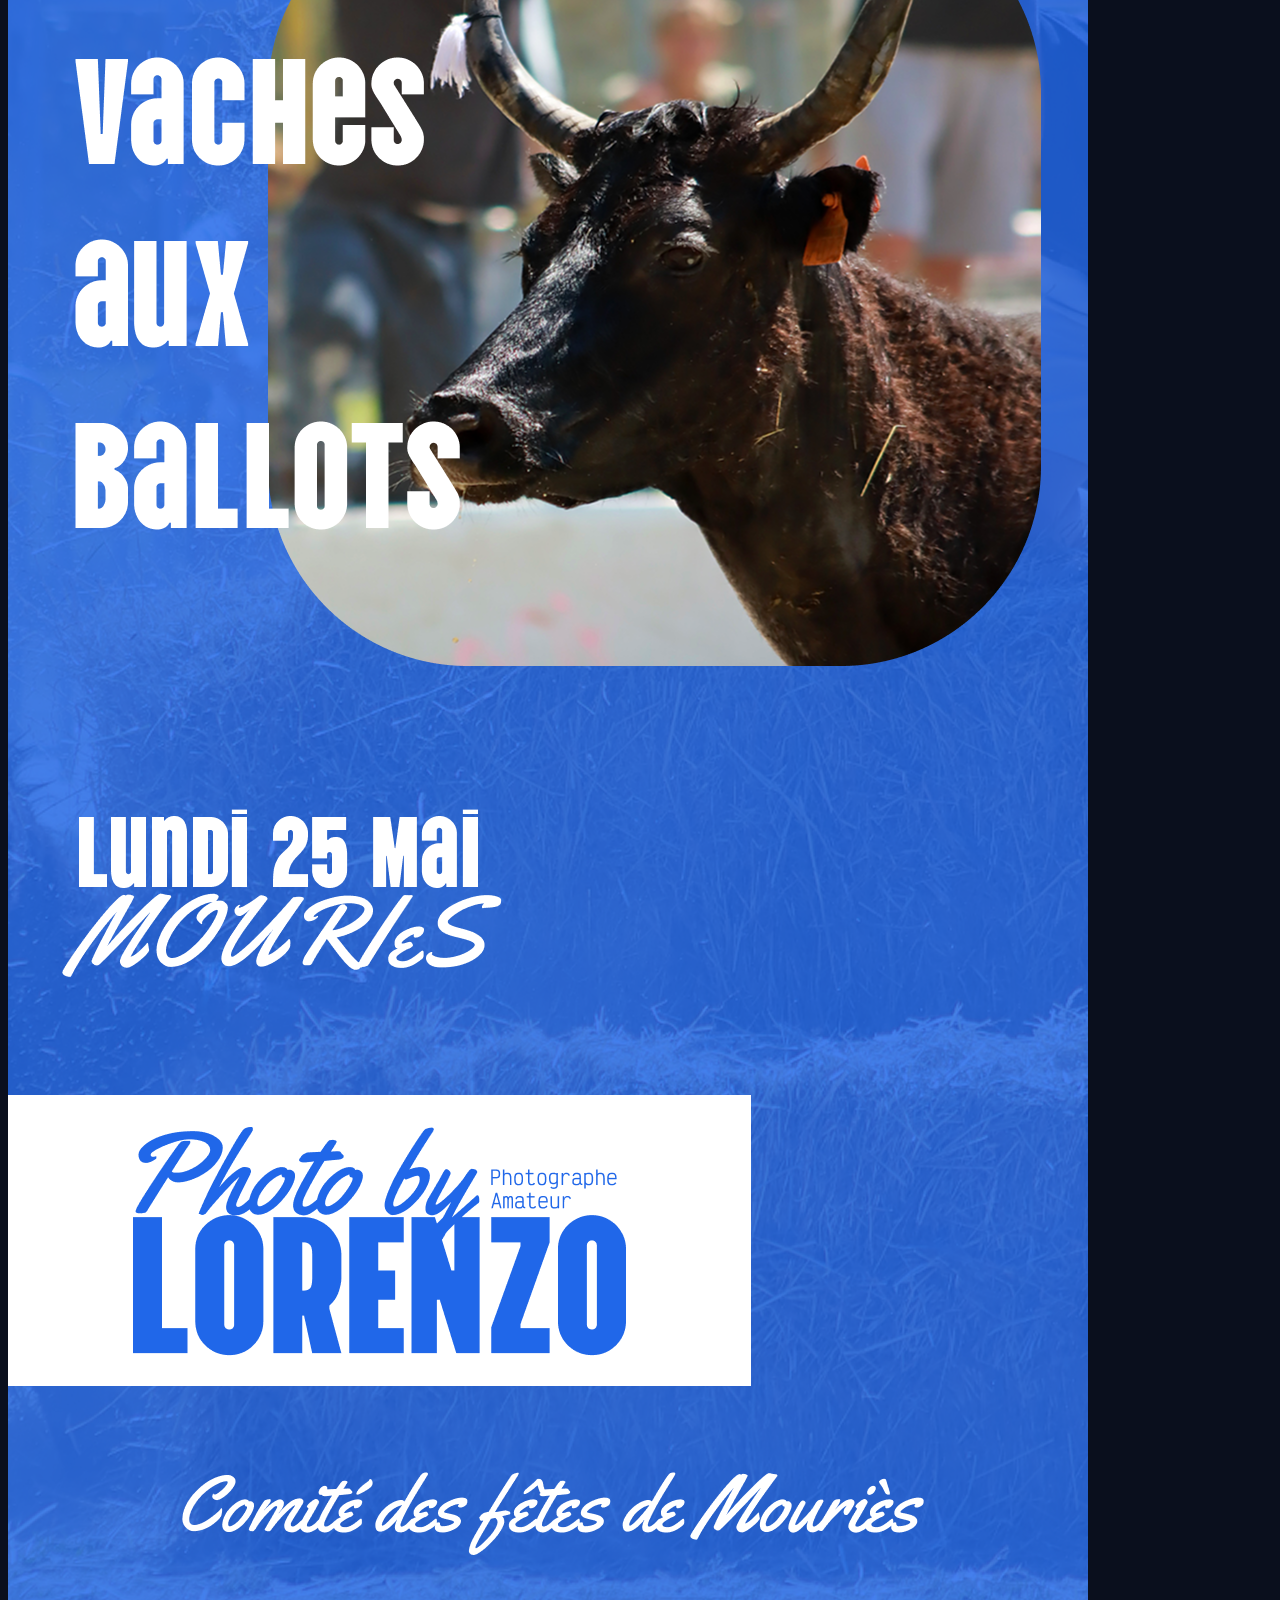
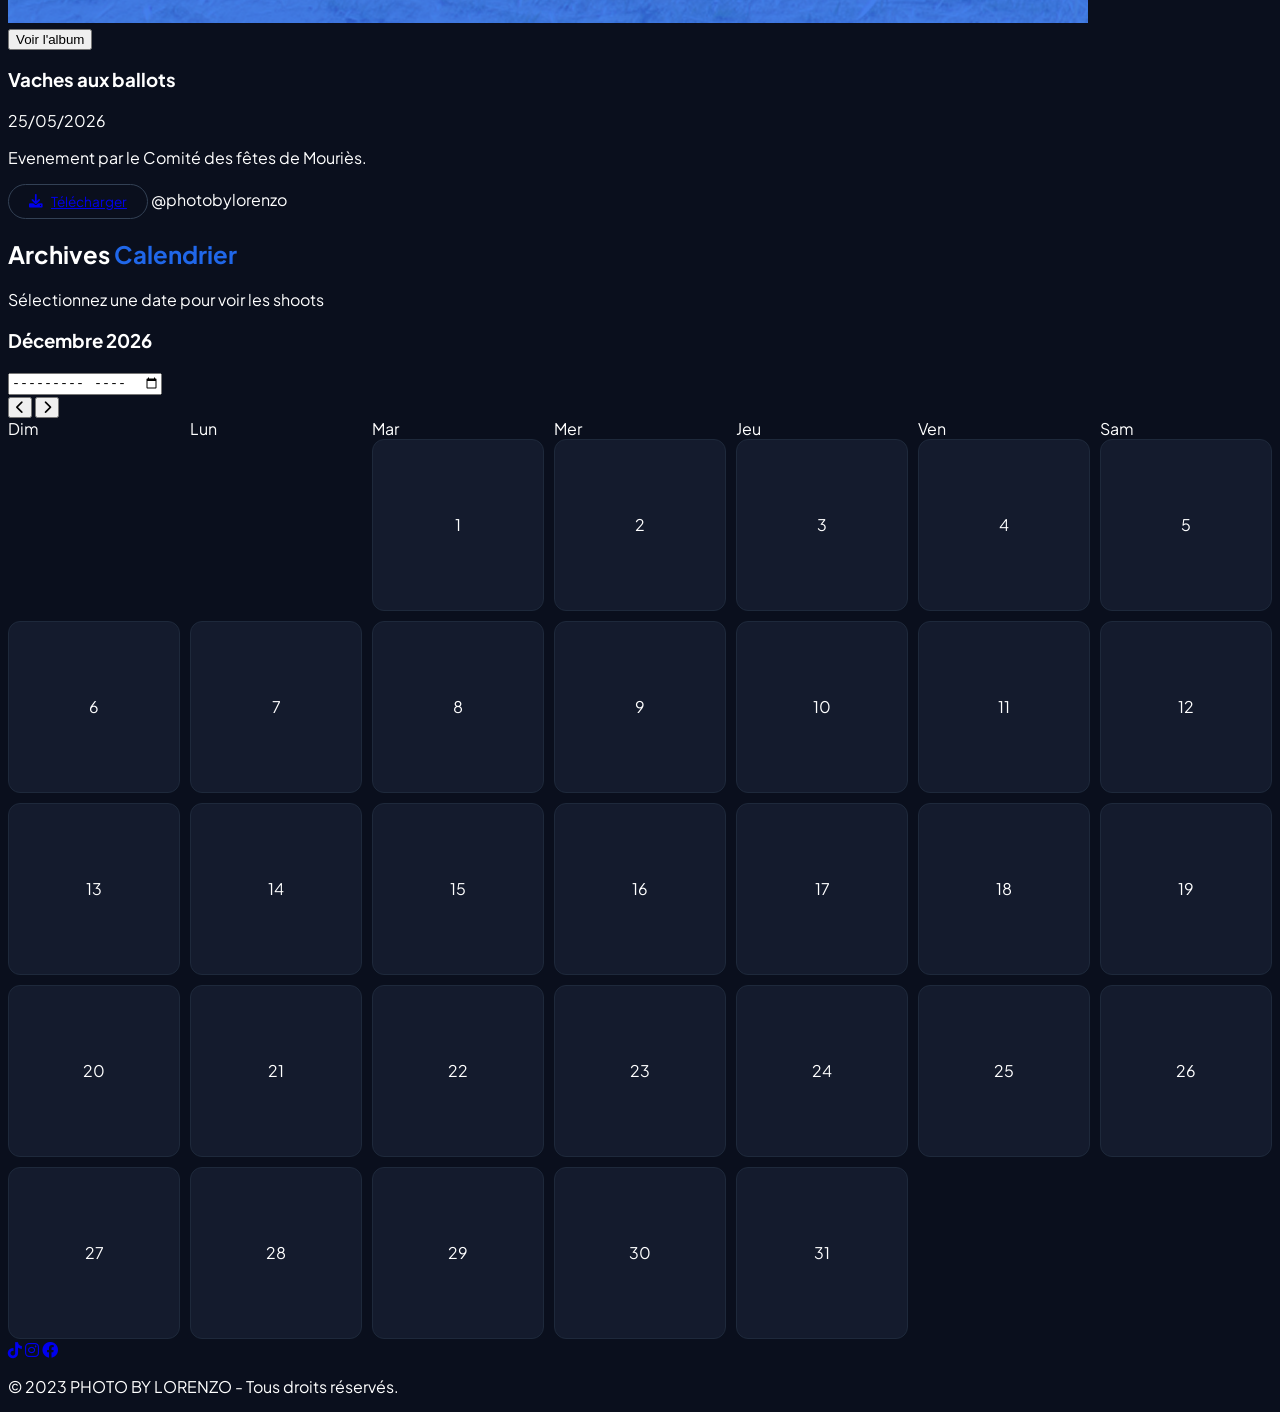
==== commit 2b8e9bf2: "Update index.html" ====
--- a/index.html
+++ b/index.html
@@ -77,33 +77,39 @@
 
     <nav class="glass fixed w-full z-50 p-4">
         <div class="max-w-7xl mx-auto flex justify-between items-center">
+            <!-- Logo -->
             <div class="flex items-center group cursor-pointer">
                 <img src="img/logo.png" alt="Logo" class="h-16 w-auto object-contain transition-transform group-hover:scale-110">
             </div>
             
+            <!-- Navigation Desktop -->
             <div class="hidden md:flex gap-8 text-sm font-medium text-gray-400 items-center">
                 <a href="#gallery" class="hover:text-white transition">Portfolio</a>
                 <a href="#calendar" class="hover:text-white transition">Calendrier</a>
                 <a href="#partners" class="hover:text-white transition">Partenaires</a>
+                
+                <!-- Social Icons in Nav -->
                 <div class="flex gap-4 ml-4 pl-4 border-l border-gray-700">
                     <a href="#" class="text-gray-400 hover:text-white transition text-lg"><i class="fa-brands fa-tiktok"></i></a>
                     <a href="https://www.instagram.com/photobylorenzo/" target="_blank" class="text-gray-400 hover:text-white transition text-lg"><i class="fa-brands fa-instagram"></i></a>
                     <a href="https://www.facebook.com/share/1LBHtGxtrZ/" target="_blank" class="text-gray-400 hover:text-white transition text-lg"><i class="fa-brands fa-facebook"></i></a>
-                </div_
+                </div>
+
                 <a href="https://www.paypal.com/paypalme/LorenzoMineo" class="brand-blue-bg text-white px-4 py-1 rounded-full hover:bg-blue-700 transition ml-4">Faire un don <i class="fa-brands fa-paypal"></i></a>
-            </div_
-
+            </div>
+
+            <!-- Mobile Right Side (Socials + Burger) -->
             <div class="flex md:hidden items-center gap-4">
                 <div class="flex gap-3">
                     <a href="#" class="text-gray-400 hover:text-white transition text-lg"><i class="fa-brands fa-tiktok"></i></a>
                     <a href="https://www.instagram.com/photobylorenzo/" target="_blank" class="text-gray-400 hover:text-white transition text-lg"><i class="fa-brands fa-instagram"></i></a>
                     <a href="https://www.facebook.com/share/1LBHtGxtrZ/" target="_blank" class="text-gray-400 hover:text-white transition text-lg"><i class="fa-brands fa-facebook"></i></a>
-                </div_
+                </div>
                 <button id="burger-btn" class="text-white text-3xl focus:outline-none">
                     <i class="fa-solid fa-bars-staggered"></i>
                 </button>
-            </div_
-        </div_
+            </div>
+        </div>
     </nav>
 
     <div id="mobile-menu" class="fixed inset-0 z-[60] bg-[#0a0f1d] flex flex-col items-center justify-center gap-8 text-2xl font-bold">
@@ -112,10 +118,10 @@
         <a href="#calendar" class="mobile-link hover:text-blue-500 transition">Calendrier</a>
         <a href="#partners" class="mobile-link hover:text-blue-500 transition">Partenaires</a>
         <a href="https://www.paypal.com/paypalme/LorenzoMineo" class="brand-blue-bg text-white px-6 py-3 rounded-full text-lg">Faire un don</a>
-    </div_
+    </div>
 
     <section class="hero-gradient relative h-[85vh] flex items-center justify-center text-center px-4 overflow-hidden">
-        <div class="hero-glow"></div_
+        <div class="hero-glow"></div>
         <div class="relative z-10 max-w-4xl">
             <img src="img/logo.png" alt="Lorenzo Logo" class="h-48 md:h-72 w-auto mx-auto mb-10 object-contain drop-shadow-2xl animate-fade-in">
             <h1 class="text-4xl md:text-6xl font-black mb-6 leading-tight">
@@ -127,7 +133,7 @@
             <a href="#gallery" class="brand-blue-bg px-10 py-4 rounded-full font-bold text-lg hover:scale-105 transition-all shadow-lg shadow-blue-500/20 inline-flex items-center gap-3 group">
                 Visiter mes albums photos <i class="fa-solid fa-camera group-hover:rotate-12 transition-transform"></i>
             </a>
-        </div_
+        </div>
     </section>
 
     <section id="partners" class="max-w-7xl mx-auto px-6 py-24 border-t border-gray-900">
@@ -135,15 +141,15 @@
         <div class="grid grid-cols-2 md:grid-cols-3 lg:grid-cols-6 gap-4">
             <div class="card-bg rounded-lg h-50 flex items-center justify-center p-4 group cursor-pointer transition-all duration-300 hover:border-blue-500/50">
                 <img src="img/logo.png" alt="Photobylorenzo" class="max-h-full max-w-full object-contain filter opacity-60 group-hover:grayscale-0 group-hover:opacity-100 transition-all duration-300">
-            </div_
+            </div>
             <div class="card-bg rounded-lg h-50 flex items-center justify-center p-4 group cursor-pointer transition-all duration-300 hover:border-blue-500/50">
                 <img src="img/comité.png" alt="Comité des fêtes de Mouriès" class="max-h-full max-w-full object-contain filter opacity-60 group-hover:grayscale-0 group-hover:opacity-100 transition-all duration-300">
-            </div_
+            </div>
             <a href="mailto:mineo.lorenzopro@gmail.com" class="brand-blue-bg rounded-lg h-50 flex flex-col items-center justify-center p-4 text-center transition-all duration-300 hover:bg-blue-700 hover:scale-105 group">
                 <i class="fa-solid fa-plus text-white text-xl mb-2 group-hover:rotate-90 transition-transform"></i>
                 <span class="text-white text-[11px] font-bold uppercase leading-tight">Devenir<br>Partenaire</span>
             </a>
-        </div_
+        </div>
     </section>
 
     <section class="py-20 text-center border-t border-gray-900">
@@ -151,41 +157,40 @@
             <i class="fa-solid fa-quote-left text-4xl brand-blue-text mb-6"></i>
             <h3 class="text-2xl font-bold mb-4">Respect de la photo.</h3>
             <p class="text-gray-400 leading-relaxed">Merci d'utiliser mes photos.<br> Je demande simplement que vous me <span class="text-white font-bold italic">créditiez (@photobylorenzo)</span> sur vos publications.</p>
-        </div_
+        </div>
     </section>
 
     <div class="py-10 bg-[#0f172a] border-y border-gray-800">
         <div class="marquee-container">
-            <div class="marquee-content" id="marquee1"></div_
-            <div class="marquee-content" id="marquee2"></div_
-        </div_
+            <div class="marquee-content" id="marquee1"></div>
+            <div class="marquee-content" id="marquee2"></div>
+        </div>
     </div>
 
     <section id="gallery" class="max-w-7xl mx-auto px-6 py-24">
         <h2 class="text-4xl font-black mb-12 uppercase">Mes <span class="brand-blue-text">Collections</span></h2>
-        <div class="grid grid-cols-1 md:grid-cols-3 gap-8" id="albumsGrid"></div_
+        <div class="grid grid-cols-1 md:grid-cols-3 gap-8" id="albumsGrid"></div>
     </section>
 
     <section id="calendar" class="max-w-4xl mx-auto px-6 py-24 text-center">
         <h2 class="text-4xl font-black mb-2 uppercase">Archives <span class="brand-blue-text">Calendrier</span></h2>
         <p class="text-gray-500 mb-12">Sélectionnez une date pour voir les shoots</p>
         <div class="card-bg p-8 rounded-3xl border border-gray-800">
-            <!-- FIX ICI : flex-col sur mobile, flex-row sur desktop -->
-            <div class="flex flex-col md:flex-row justify-between items-center mb-8 gap-6">
+            <div class="flex justify-between items-center mb-8">
                 <h3 id="monthYear" class="text-2xl font-bold">Mois / Année</h3>
                 <div class="flex gap-3 items-center">
                     <input type="month" id="dateJump" onchange="jumpToDate(this.value)">
                     <div class="flex gap-2">
                         <button onclick="changeMonth(-1)" class="p-2 hover:bg-gray-700 rounded-lg transition"><i class="fa-solid fa-chevron-left"></i></button>
                         <button onclick="changeMonth(1)" class="p-2 hover:bg-gray-700 rounded-lg transition"><i class="fa-solid fa-chevron-right"></i></button>
-                    </div_
-                </div_
-            </div_
+                    </div>
+                </div>
+            </div>
             <div class="calendar-grid mb-4">
-                <div class="text-xs font-bold text-gray-600 uppercase">Dim</div><div class="text-xs font-bold text-gray-600 uppercase">Lun</div><div class="text-xs font-bold text-gray-600 uppercase">Mar</div><div class="text-xs font-bold text-gray-600 uppercase">Mer</div><div class="text-xs font-bold text-gray-600 uppercase">Jeu</div><div class="text-xs font-bold text-gray-600 uppercase">Ven</div><div class="text-xs font-bold text-gray-600 uppercase">Sam</div_
-            </div_
-            <div class="calendar-grid" id="calendarDays"></div_
-        </div_
+                <div class="text-xs font-bold text-gray-600 uppercase">Dim</div><div class="text-xs font-bold text-gray-600 uppercase">Lun</div><div class="text-xs font-bold text-gray-600 uppercase">Mar</div><div class="text-xs font-bold text-gray-600 uppercase">Mer</div><div class="text-xs font-bold text-gray-600 uppercase">Jeu</div><div class="text-xs font-bold text-gray-600 uppercase">Ven</div><div class="text-xs font-bold text-gray-600 uppercase">Sam</div>
+            </div>
+            <div class="calendar-grid" id="calendarDays"></div>
+        </div>
     </section>
 
     <footer class="p-10 bg-[#050811] text-center text-gray-600 text-sm">
@@ -193,9 +198,9 @@
             <a href="#" class="hover:text-white transition"><i class="fa-brands fa-tiktok"></i></a>
             <a href="https://www.instagram.com/photobylorenzo/" target="_blank" class="hover:text-white transition"><i class="fa-brands fa-instagram"></i></a>
             <a href="https://www.facebook.com/share/1LBHtGxtrZ/" target="_blank" class="hover:text-white transition"><i class="fa-brands fa-facebook"></i></a>
-        </div_
+        </div>
         <p>&copy; 2023 PHOTO BY LORENZO - Tous droits réservés.</p>
-    </footer_
+    </footer>
 
     <div id="albumModal" class="modal">
         <button onclick="closeAlbum()" class="absolute top-5 right-5 text-white text-5xl hover:text-blue-500 transition z-[210]">&times;</button>
@@ -209,12 +214,12 @@
                     <button onclick="downloadSingleImg()" class="brand-blue-bg text-white px-4 py-2 rounded-full text-sm font-bold hover:scale-105 transition flex items-center gap-2">
                         <i class="fa-solid fa-download"></i> Télécharger cette photo
                     </button>
-                </div_
+                </div>
                 <h4 id="modalTitle" class="text-xl font-bold brand-blue-text mb-1">Titre</h4>
                 <p id="modalDesc" class="text-gray-400 text-sm">Description</p>
-            </div_
-        </div_
-    </div_
+            </div>
+        </div>
+    </div>
 
     <script>
         const burgerBtn = document.getElementById('burger-btn');
@@ -421,7 +426,7 @@
                     imgFolder.file(filename, blob);
                 });
                 await Promise.all(downloadPromises);
-                const content = await zip.generateAsync({ type a: "blob" });
+                const content = await zip.generateAsync({ type: "blob" });
                 saveAs(content, `${album.title}.zip`);
             } catch (e) { alert("Erreur lors de la création du ZIP"); } 
             finally { btnElement.innerHTML = originalText; btnElement.style.pointerEvents = 'auto'; }
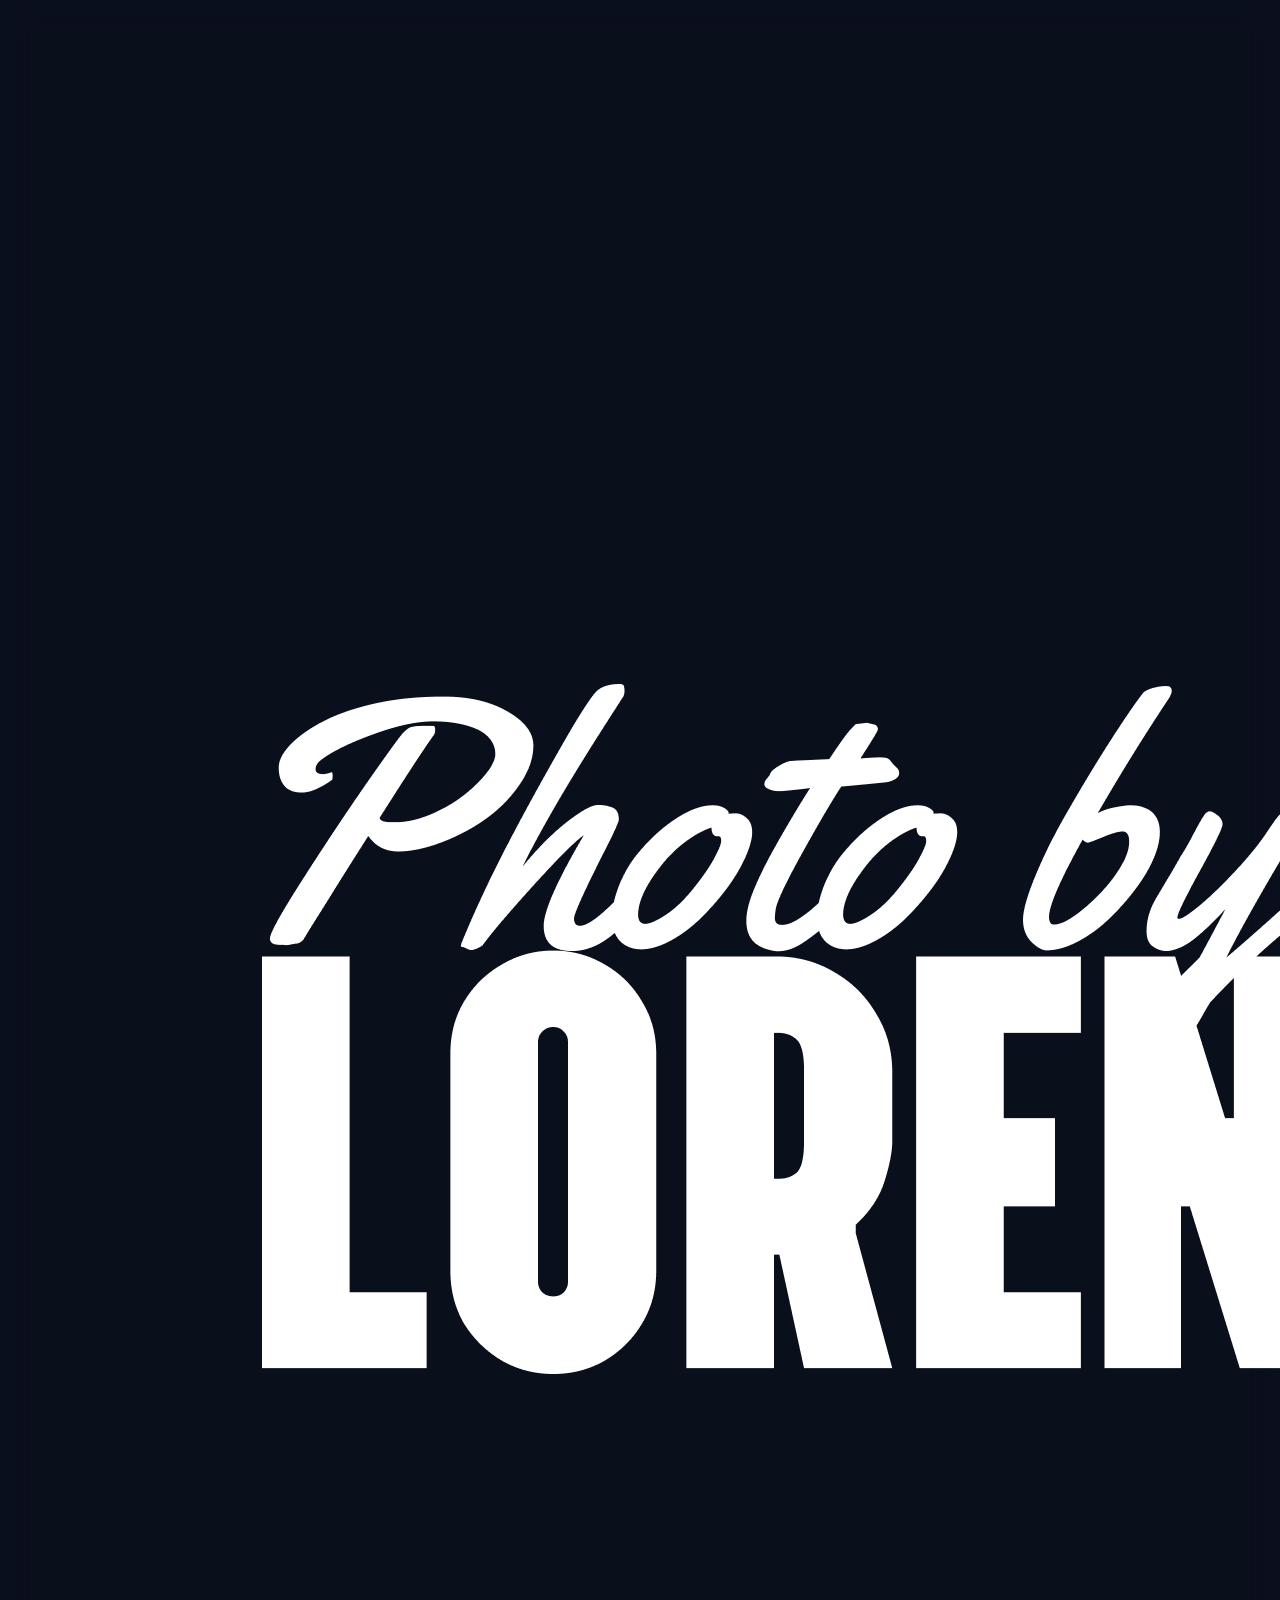
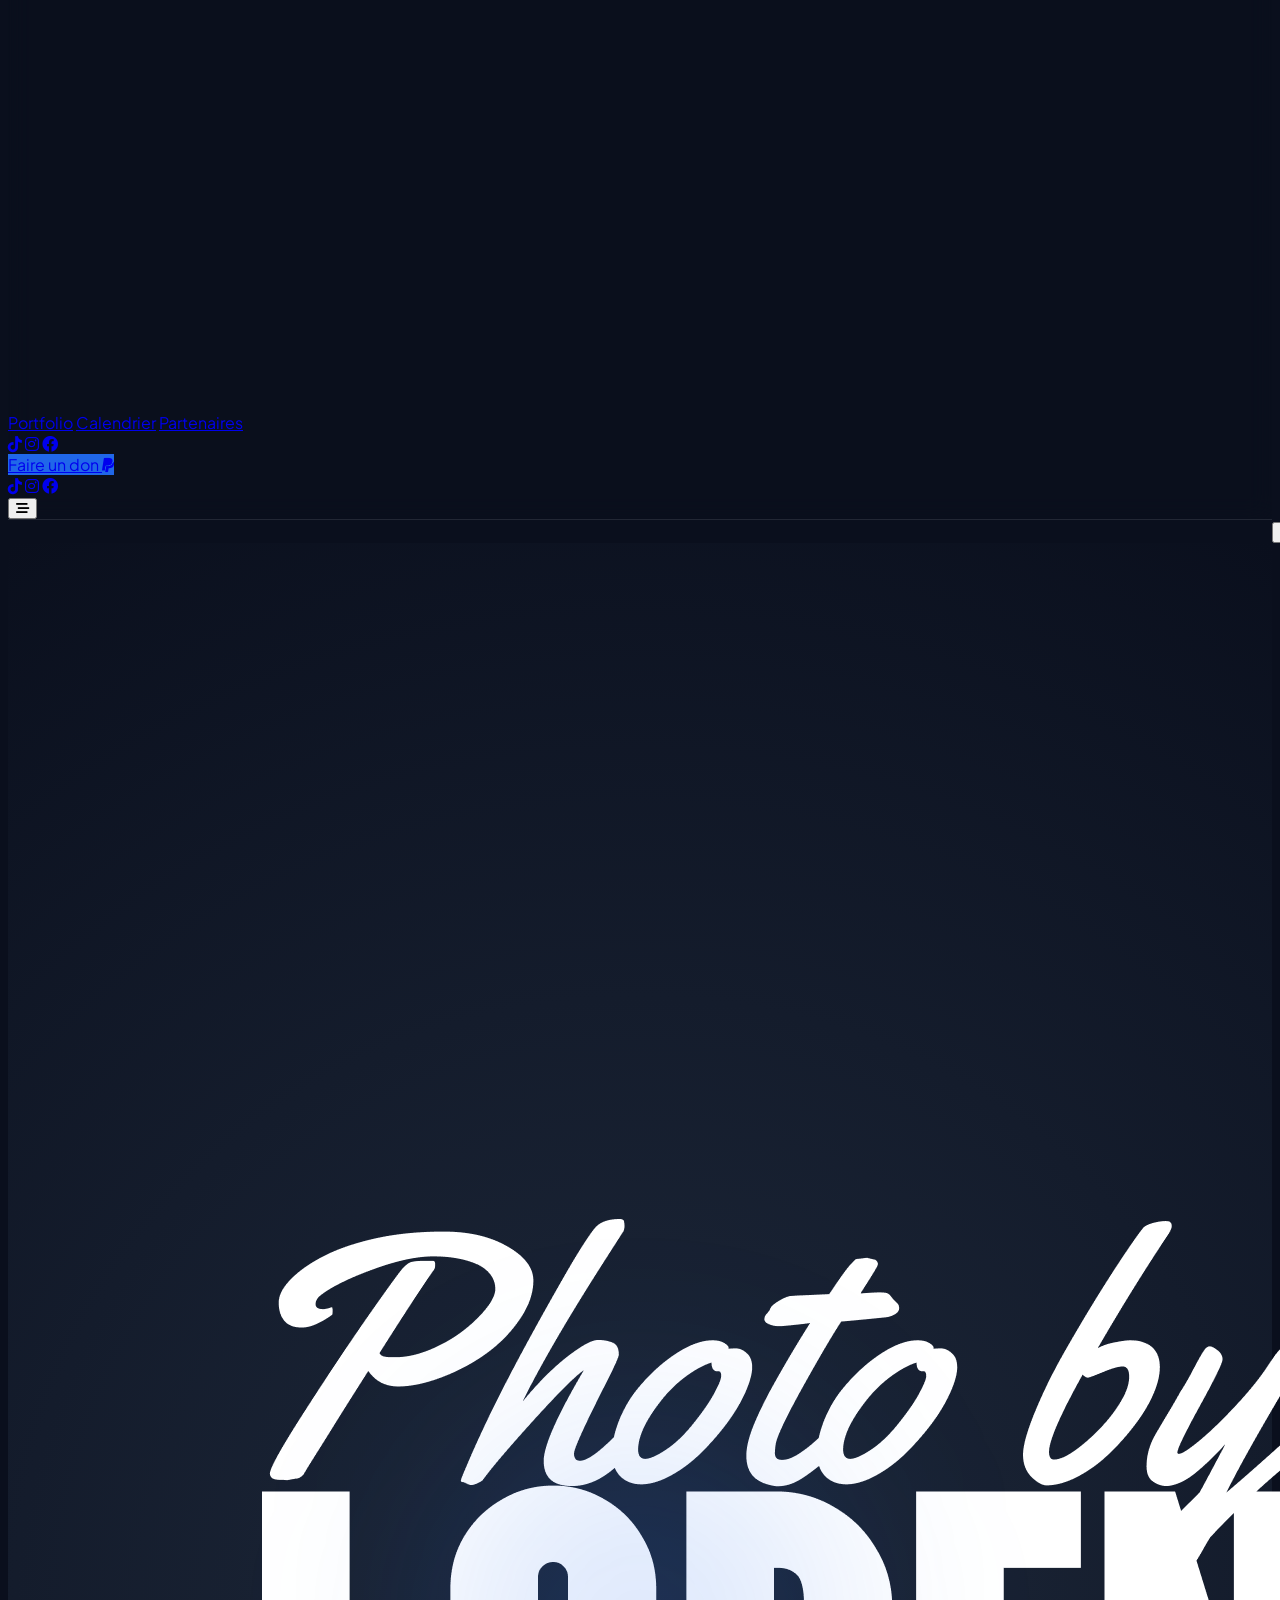
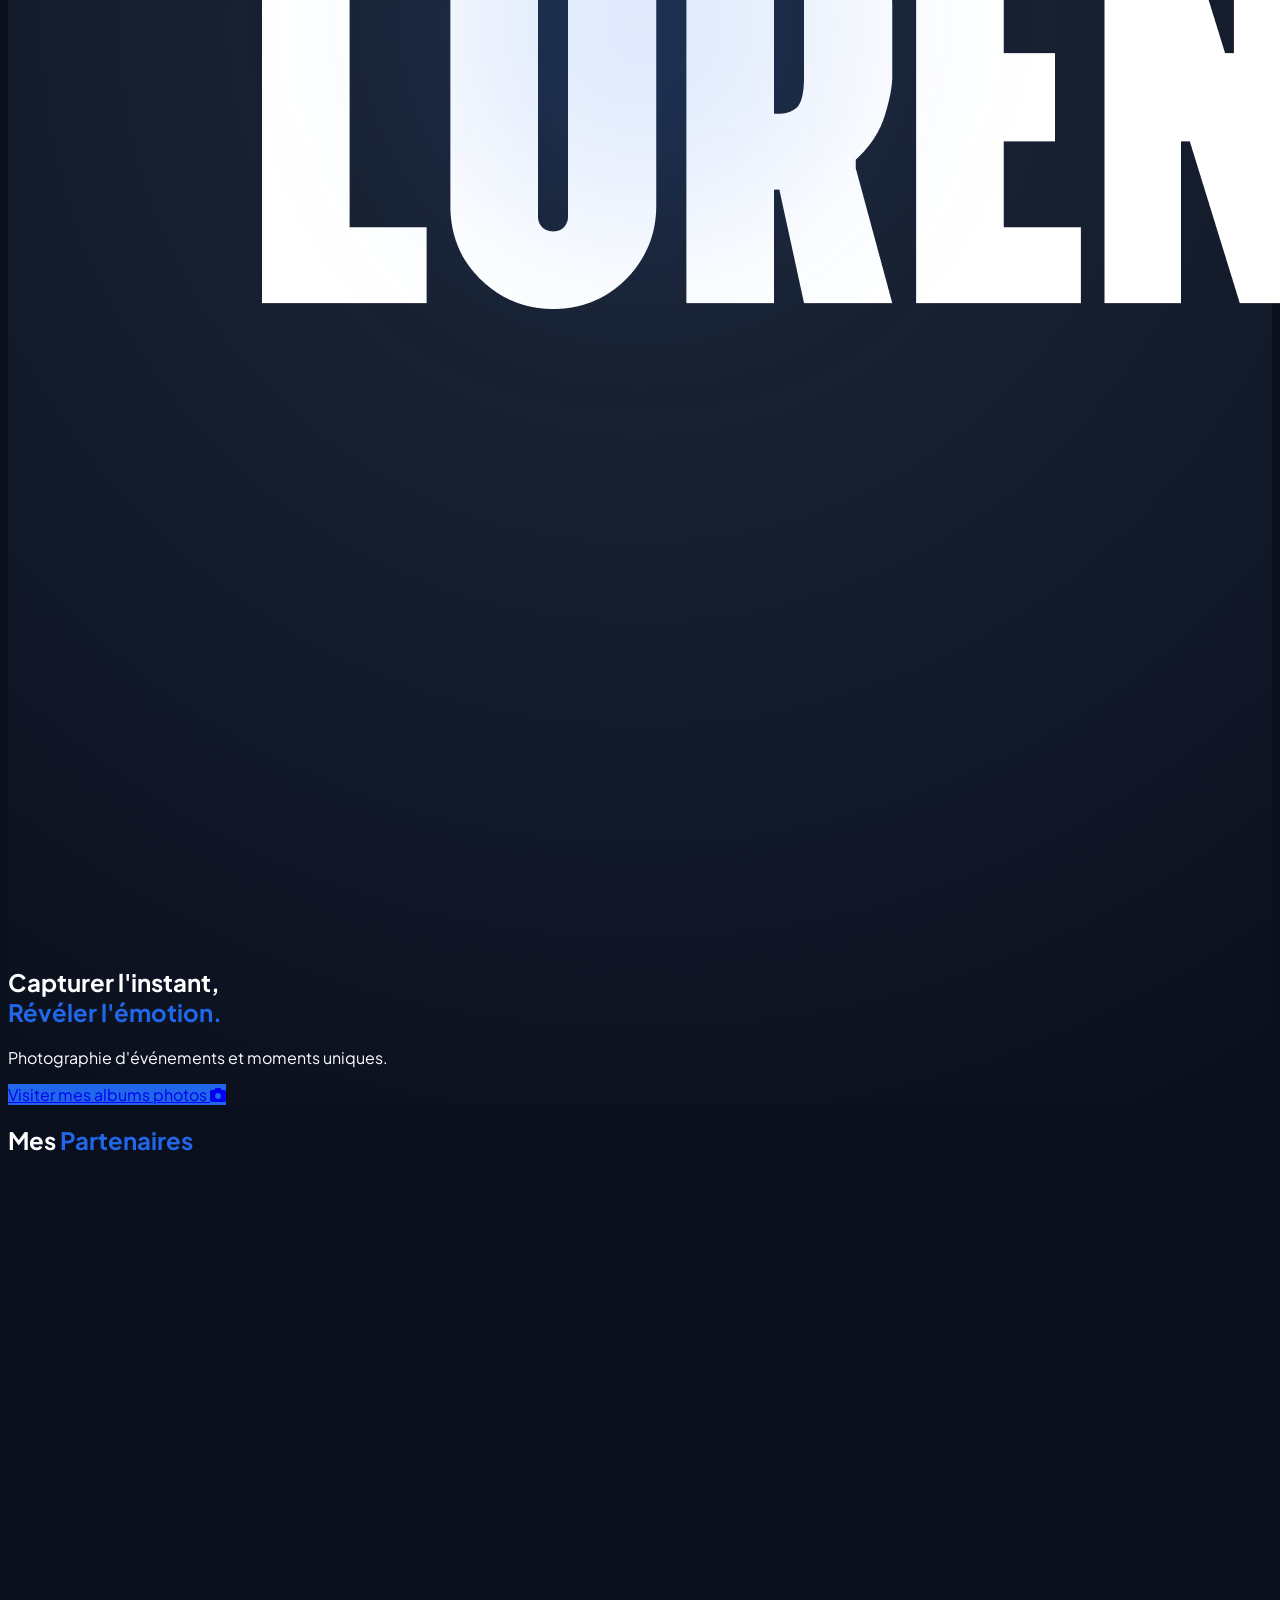
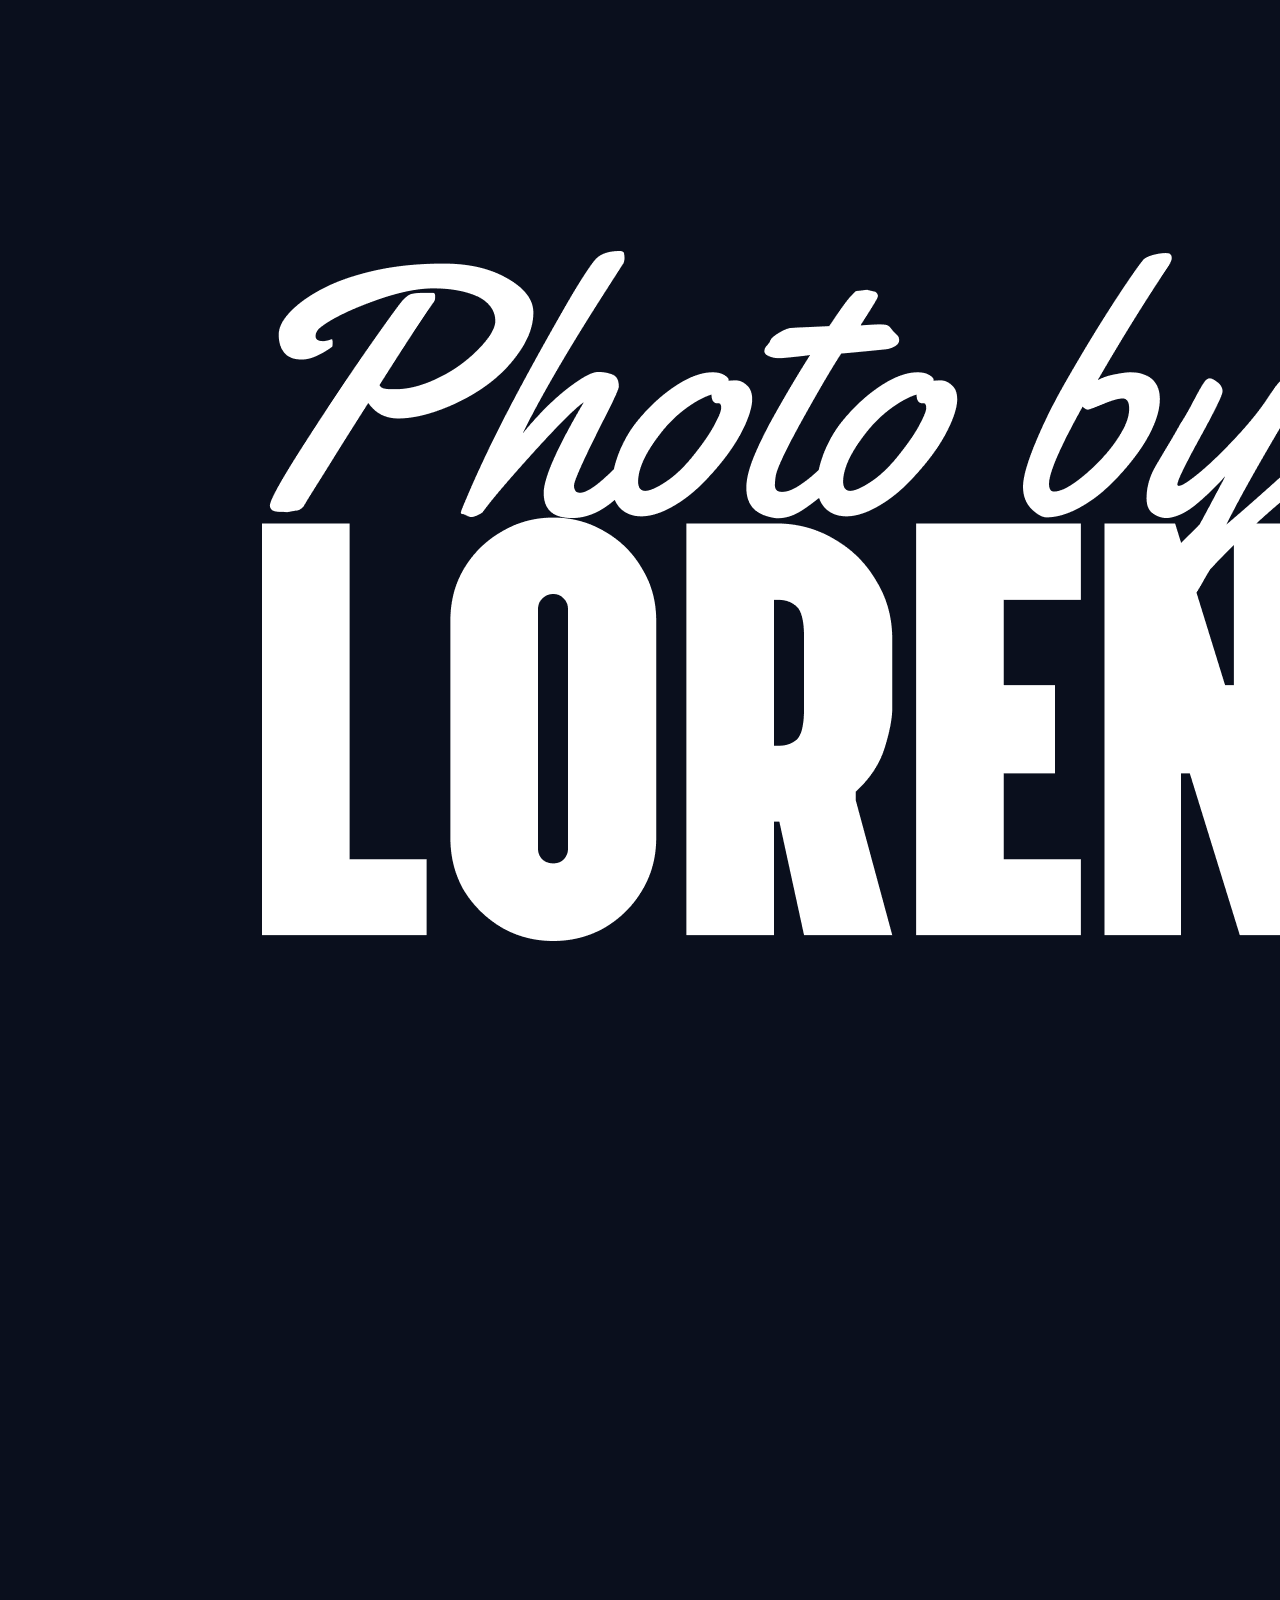
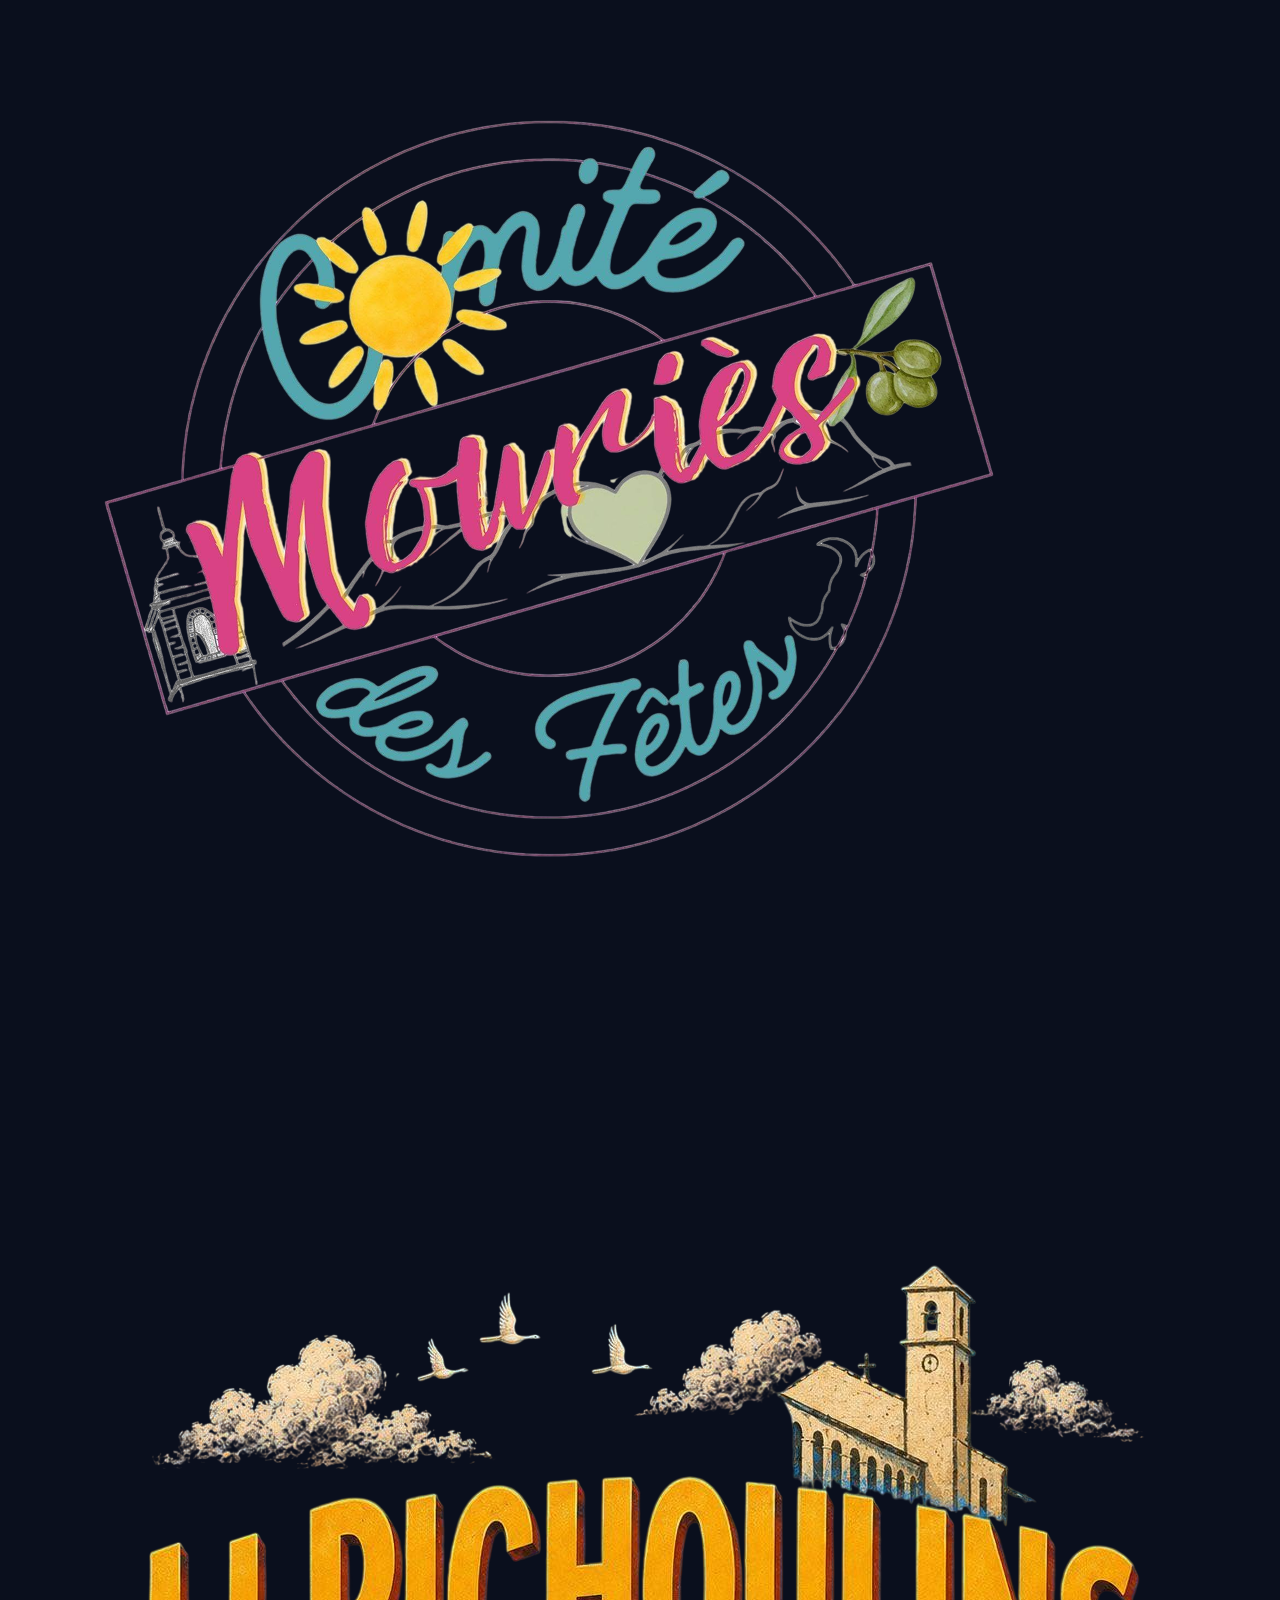
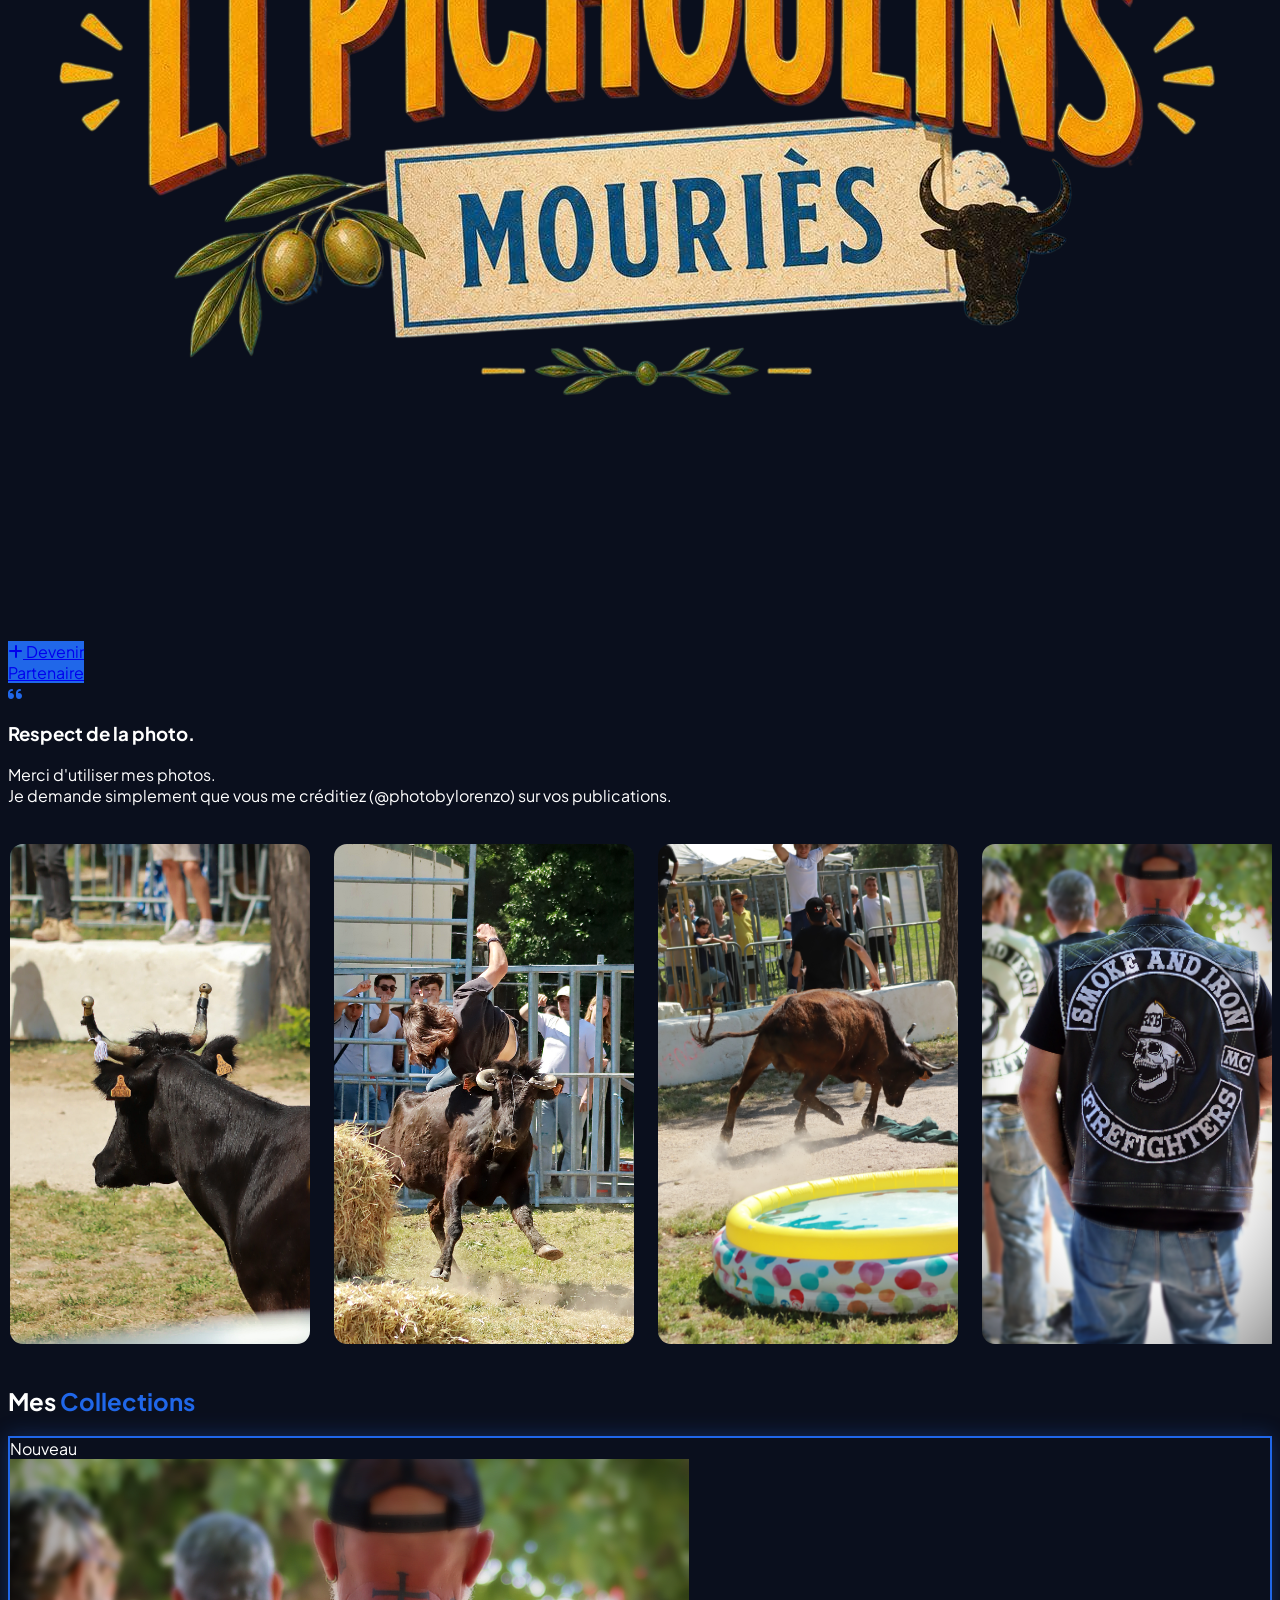
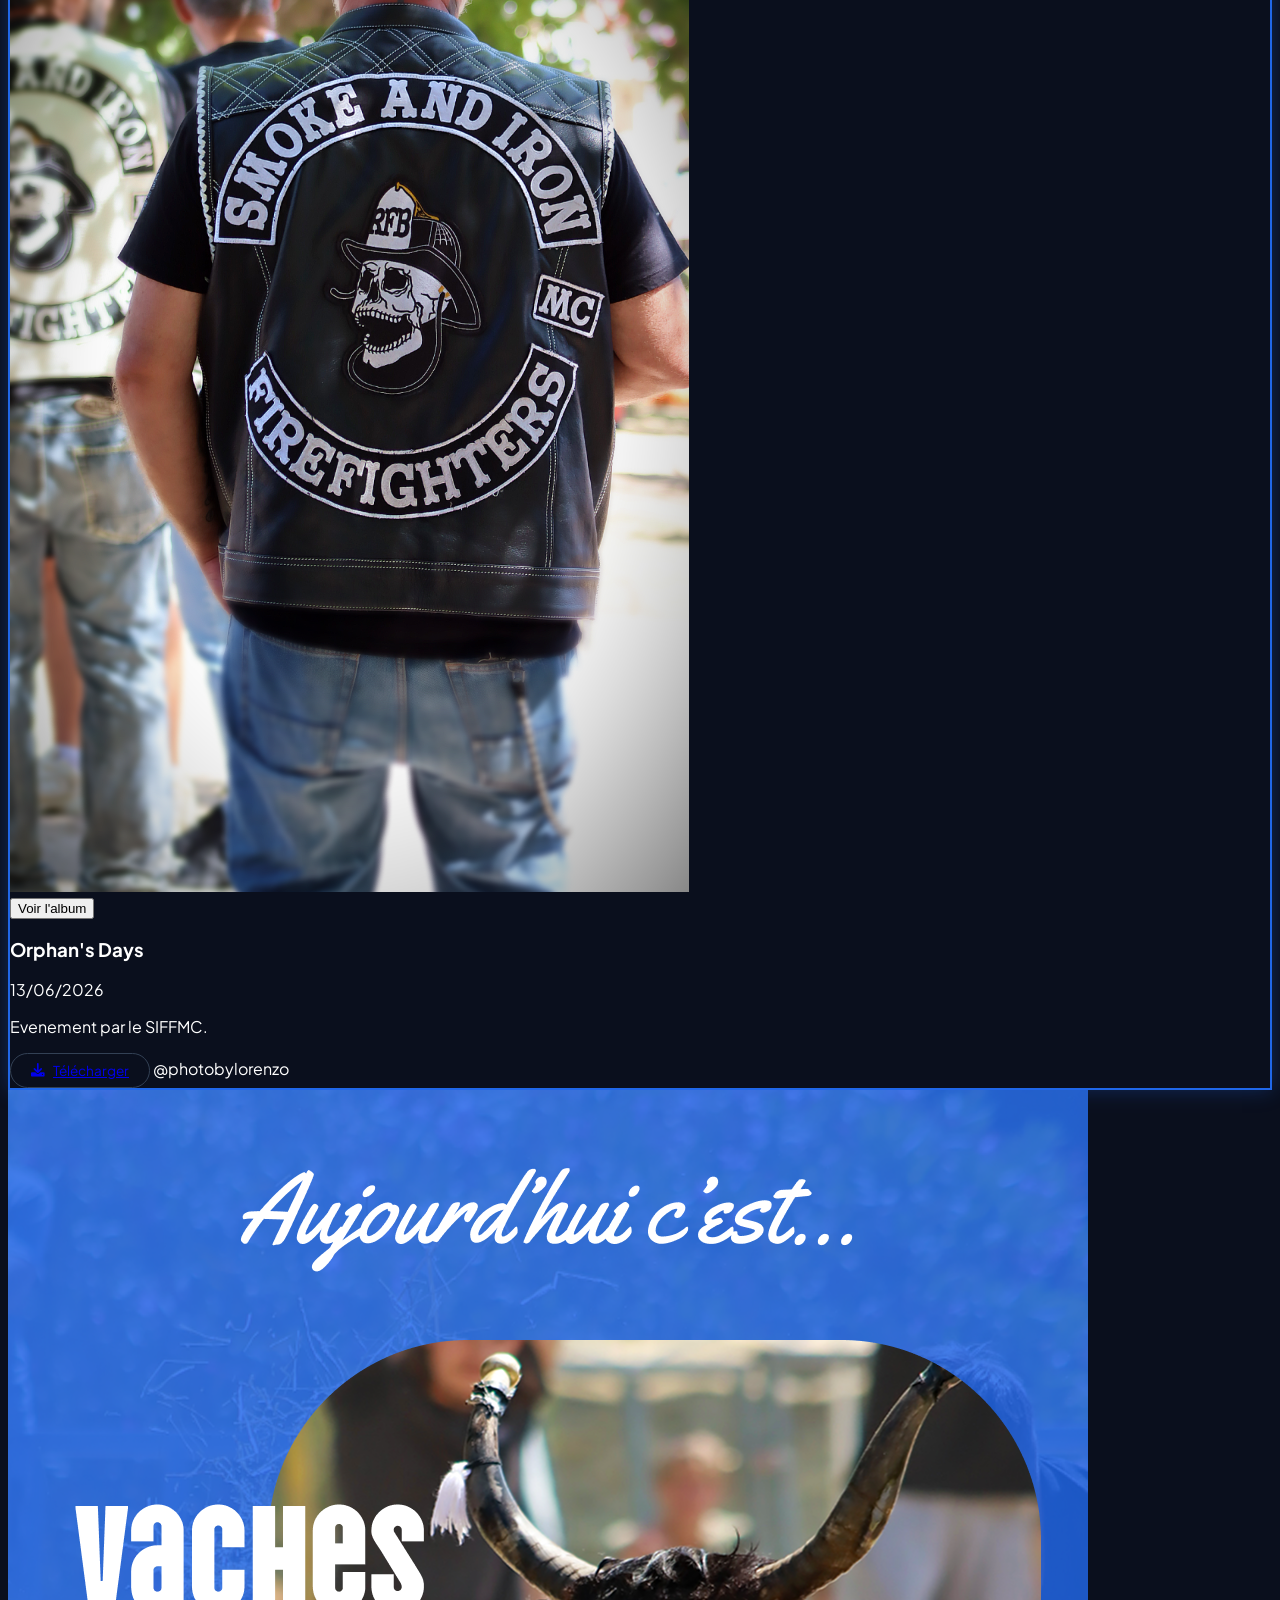
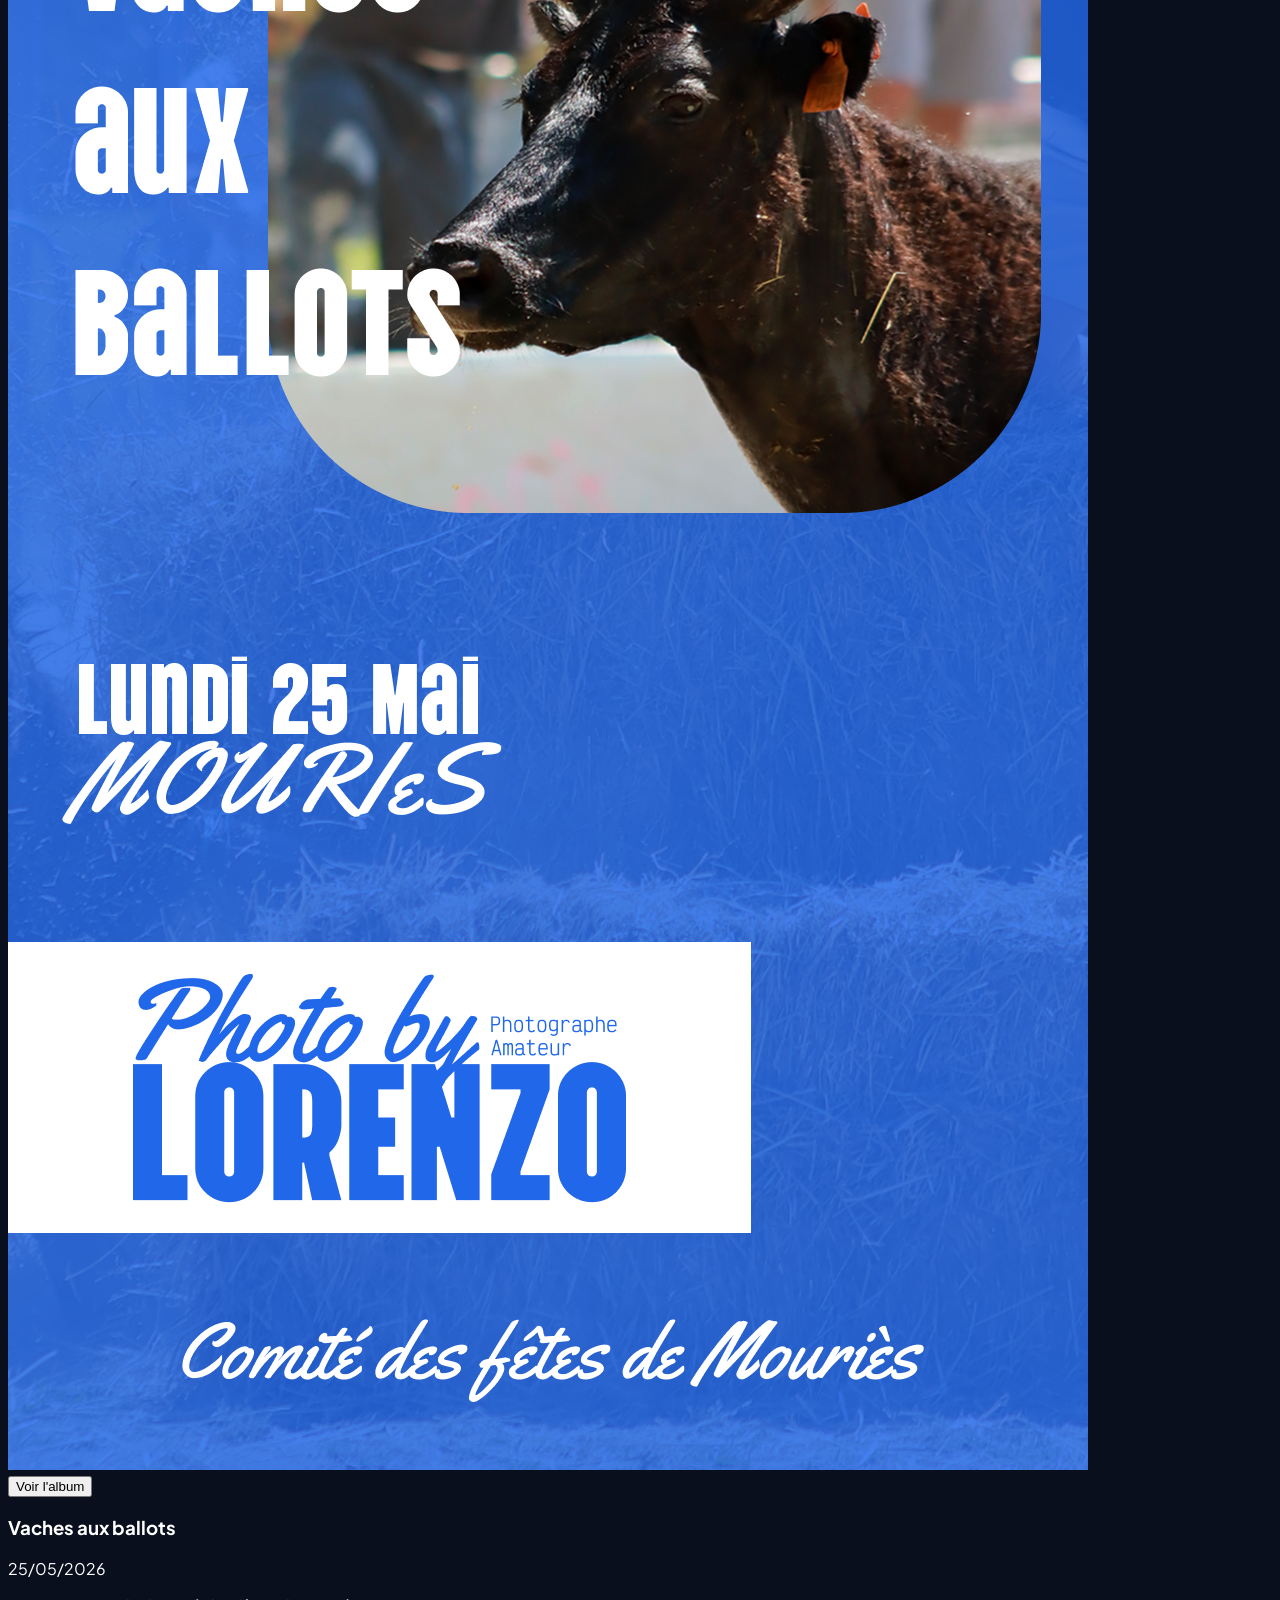
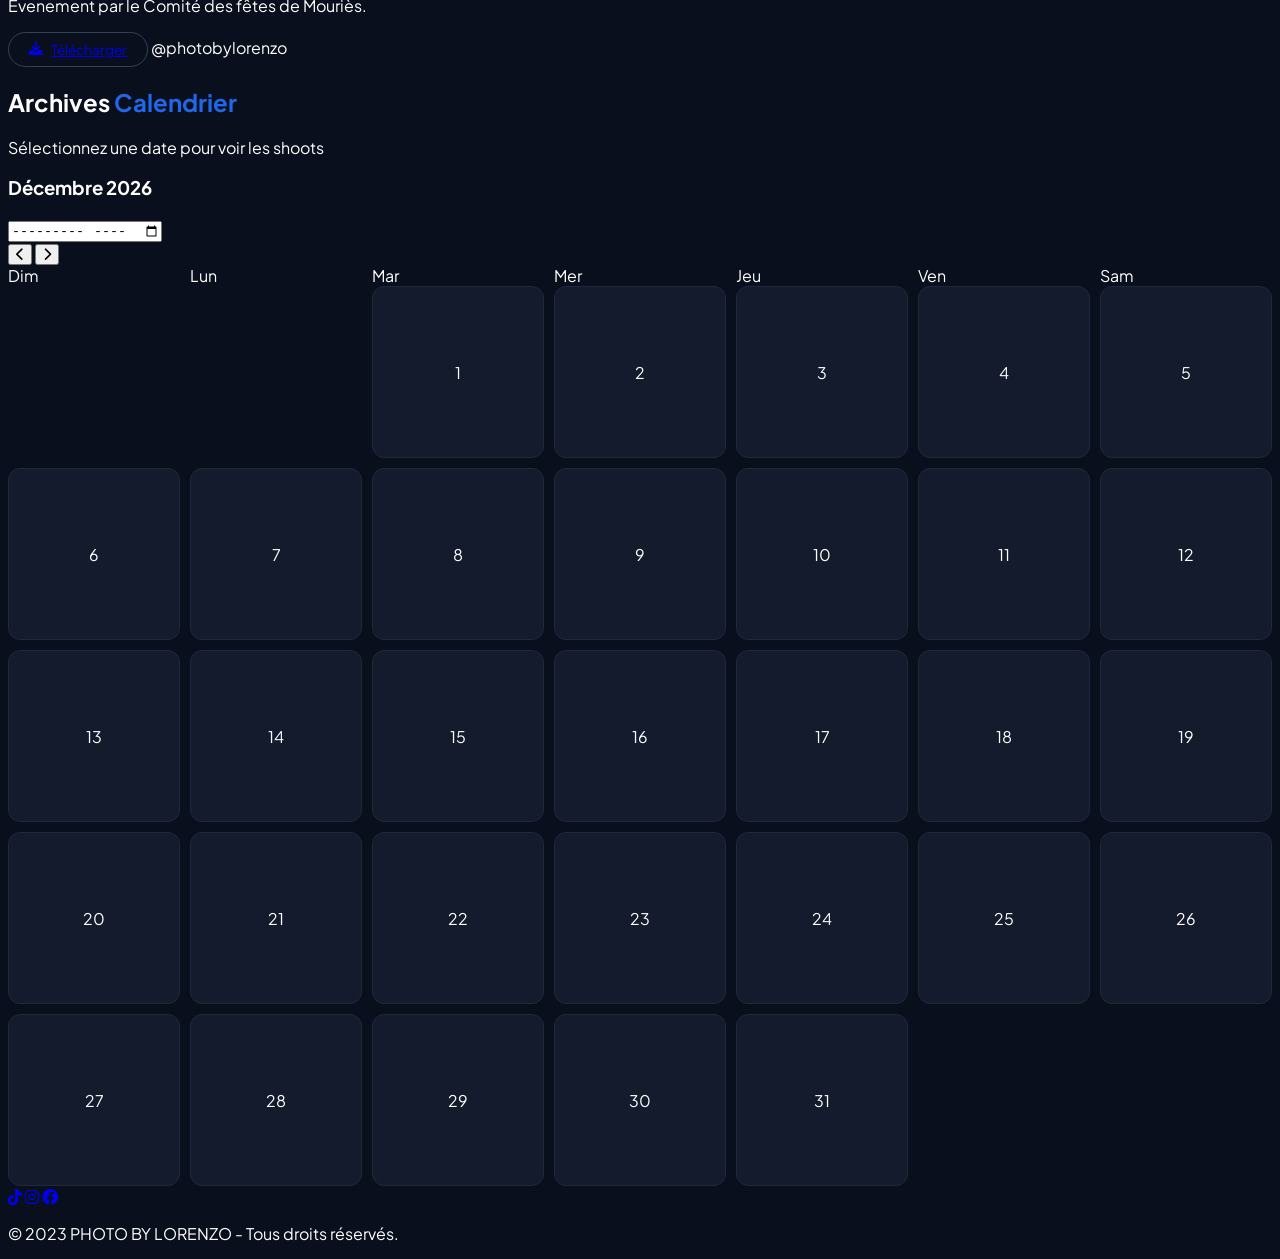
==== commit 40da26f6: "1" ====
--- a/index.html
+++ b/index.html
@@ -128,7 +128,7 @@
                 Capturer l'instant, <br><span class="brand-blue-text">Révéler l'émotion.</span>
             </h1>
             <p class="text-gray-400 text-lg md:text-xl max-w-2xl mx-auto mb-10 italic font-light">
-                Spécialiste en photographie d'événements et moments uniques.
+                Photographie d'événements et moments uniques.
             </p>
             <a href="#gallery" class="brand-blue-bg px-10 py-4 rounded-full font-bold text-lg hover:scale-105 transition-all shadow-lg shadow-blue-500/20 inline-flex items-center gap-3 group">
                 Visiter mes albums photos <i class="fa-solid fa-camera group-hover:rotate-12 transition-transform"></i>
@@ -145,6 +145,11 @@
             <div class="card-bg rounded-lg h-50 flex items-center justify-center p-4 group cursor-pointer transition-all duration-300 hover:border-blue-500/50">
                 <img src="img/comité.png" alt="Comité des fêtes de Mouriès" class="max-h-full max-w-full object-contain filter opacity-60 group-hover:grayscale-0 group-hover:opacity-100 transition-all duration-300">
             </div>
+
+            <div class="card-bg rounded-lg h-50 flex items-center justify-center p-4 group cursor-pointer transition-all duration-300 hover:border-blue-500/50">
+                <img src="img/lipichoulins.png" alt="Comité des fêtes de Mouriès" class="max-h-full max-w-full object-contain filter opacity-60 group-hover:grayscale-0 group-hover:opacity-100 transition-all duration-300">
+            </div>
+
             <a href="mailto:mineo.lorenzopro@gmail.com" class="brand-blue-bg rounded-lg h-50 flex flex-col items-center justify-center p-4 text-center transition-all duration-300 hover:bg-blue-700 hover:scale-105 group">
                 <i class="fa-solid fa-plus text-white text-xl mb-2 group-hover:rotate-90 transition-transform"></i>
                 <span class="text-white text-[11px] font-bold uppercase leading-tight">Devenir<br>Partenaire</span>
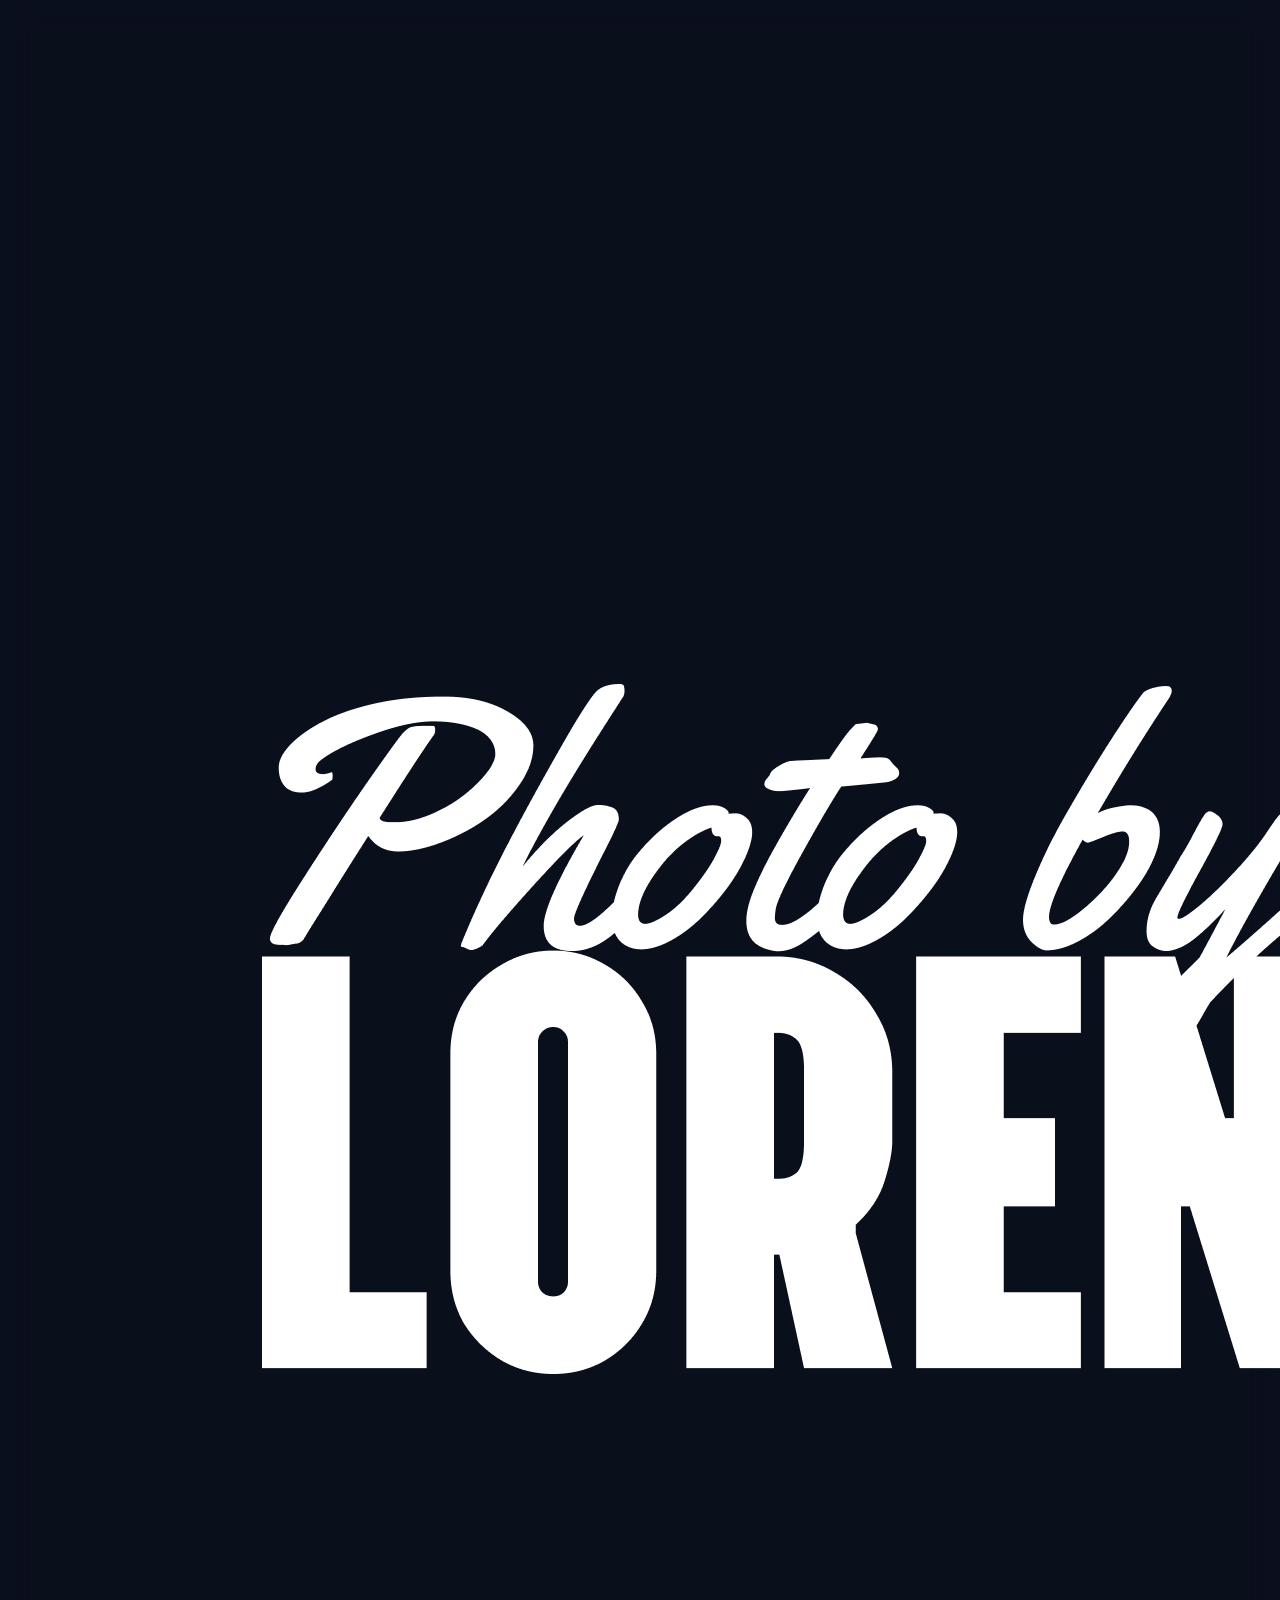
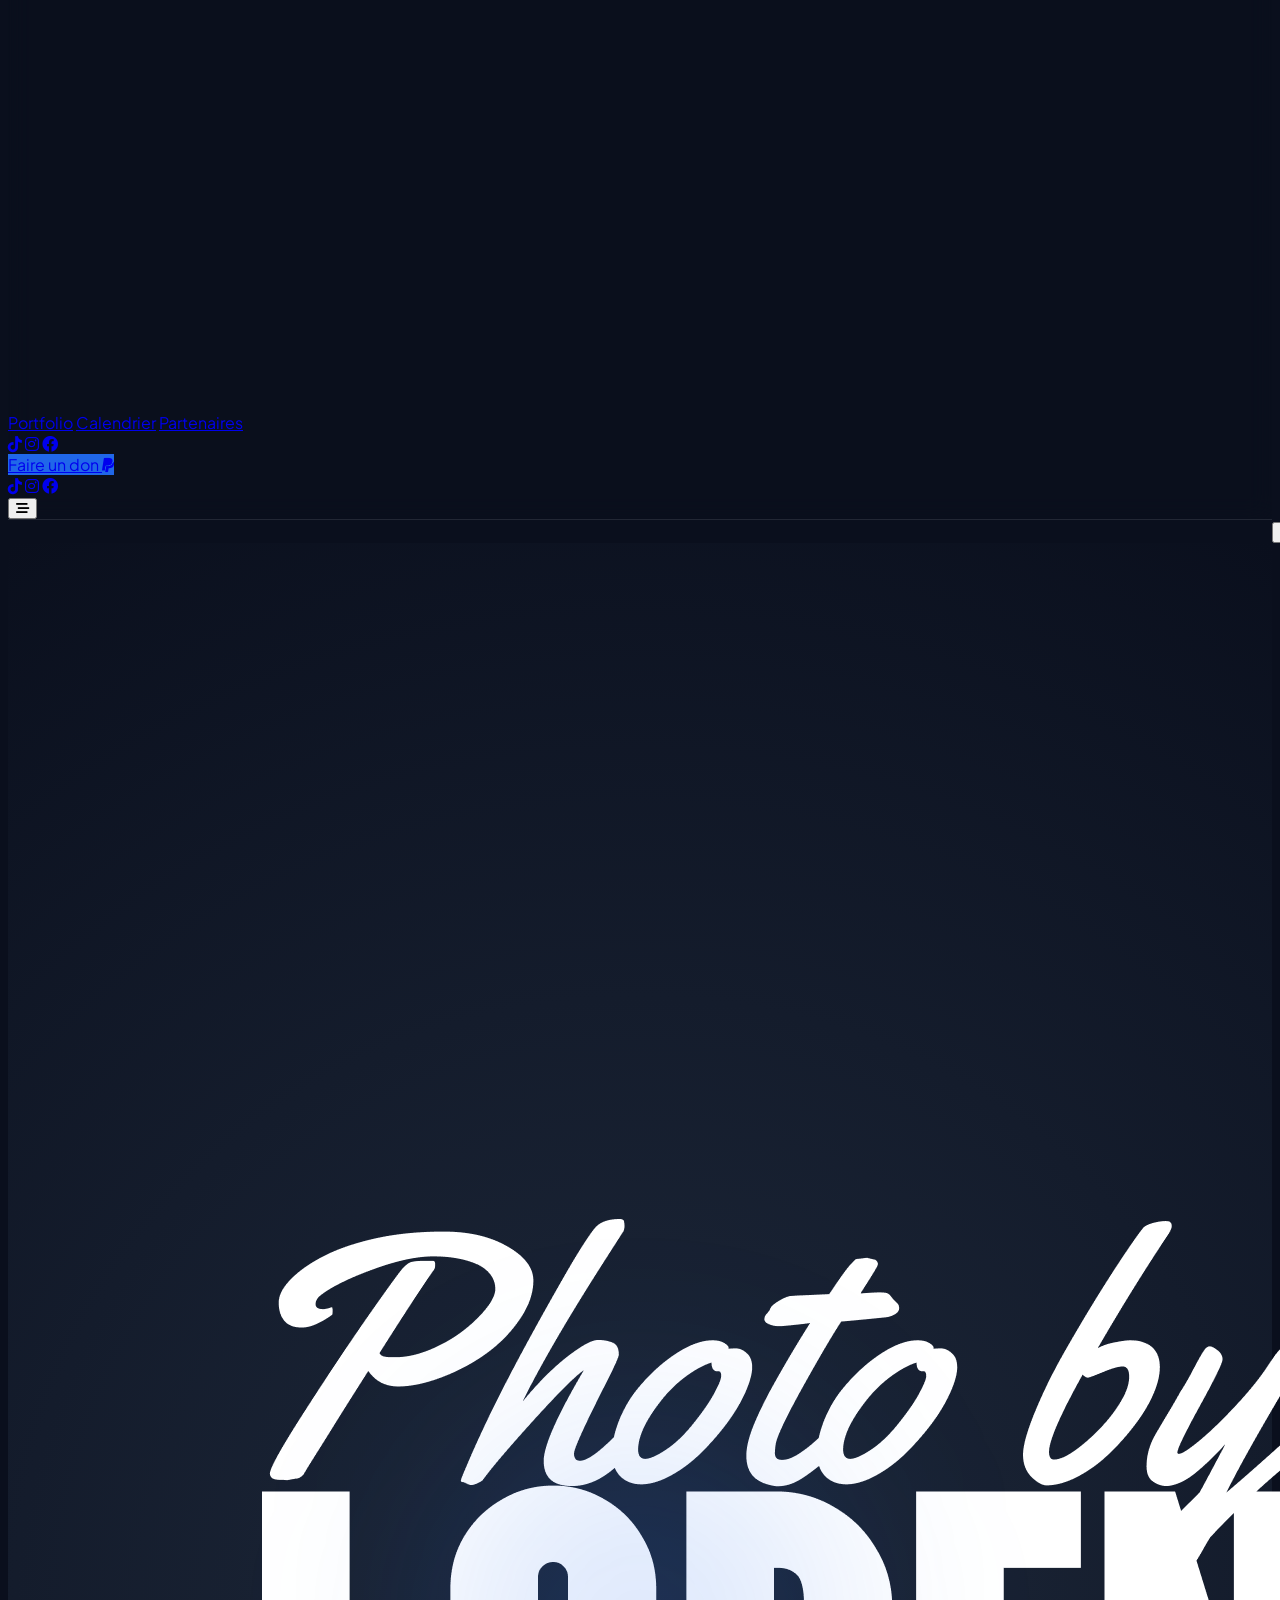
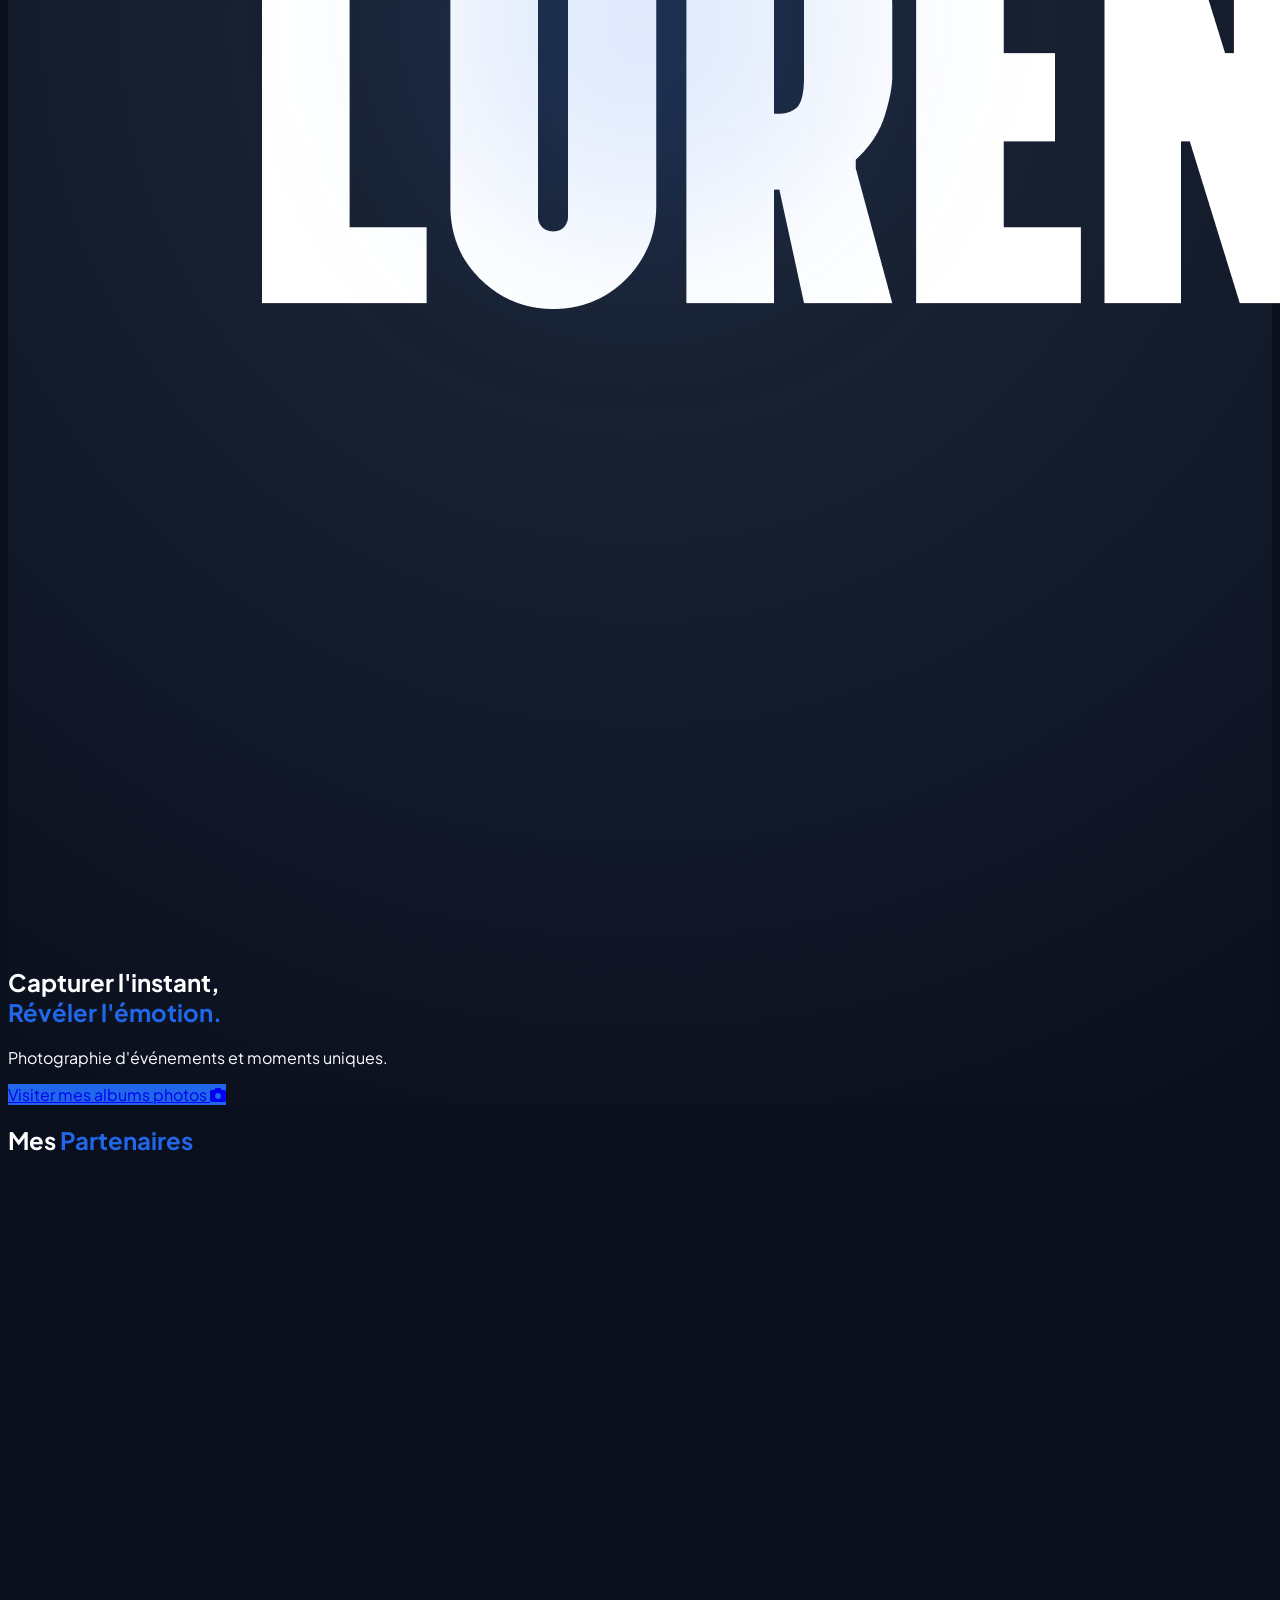
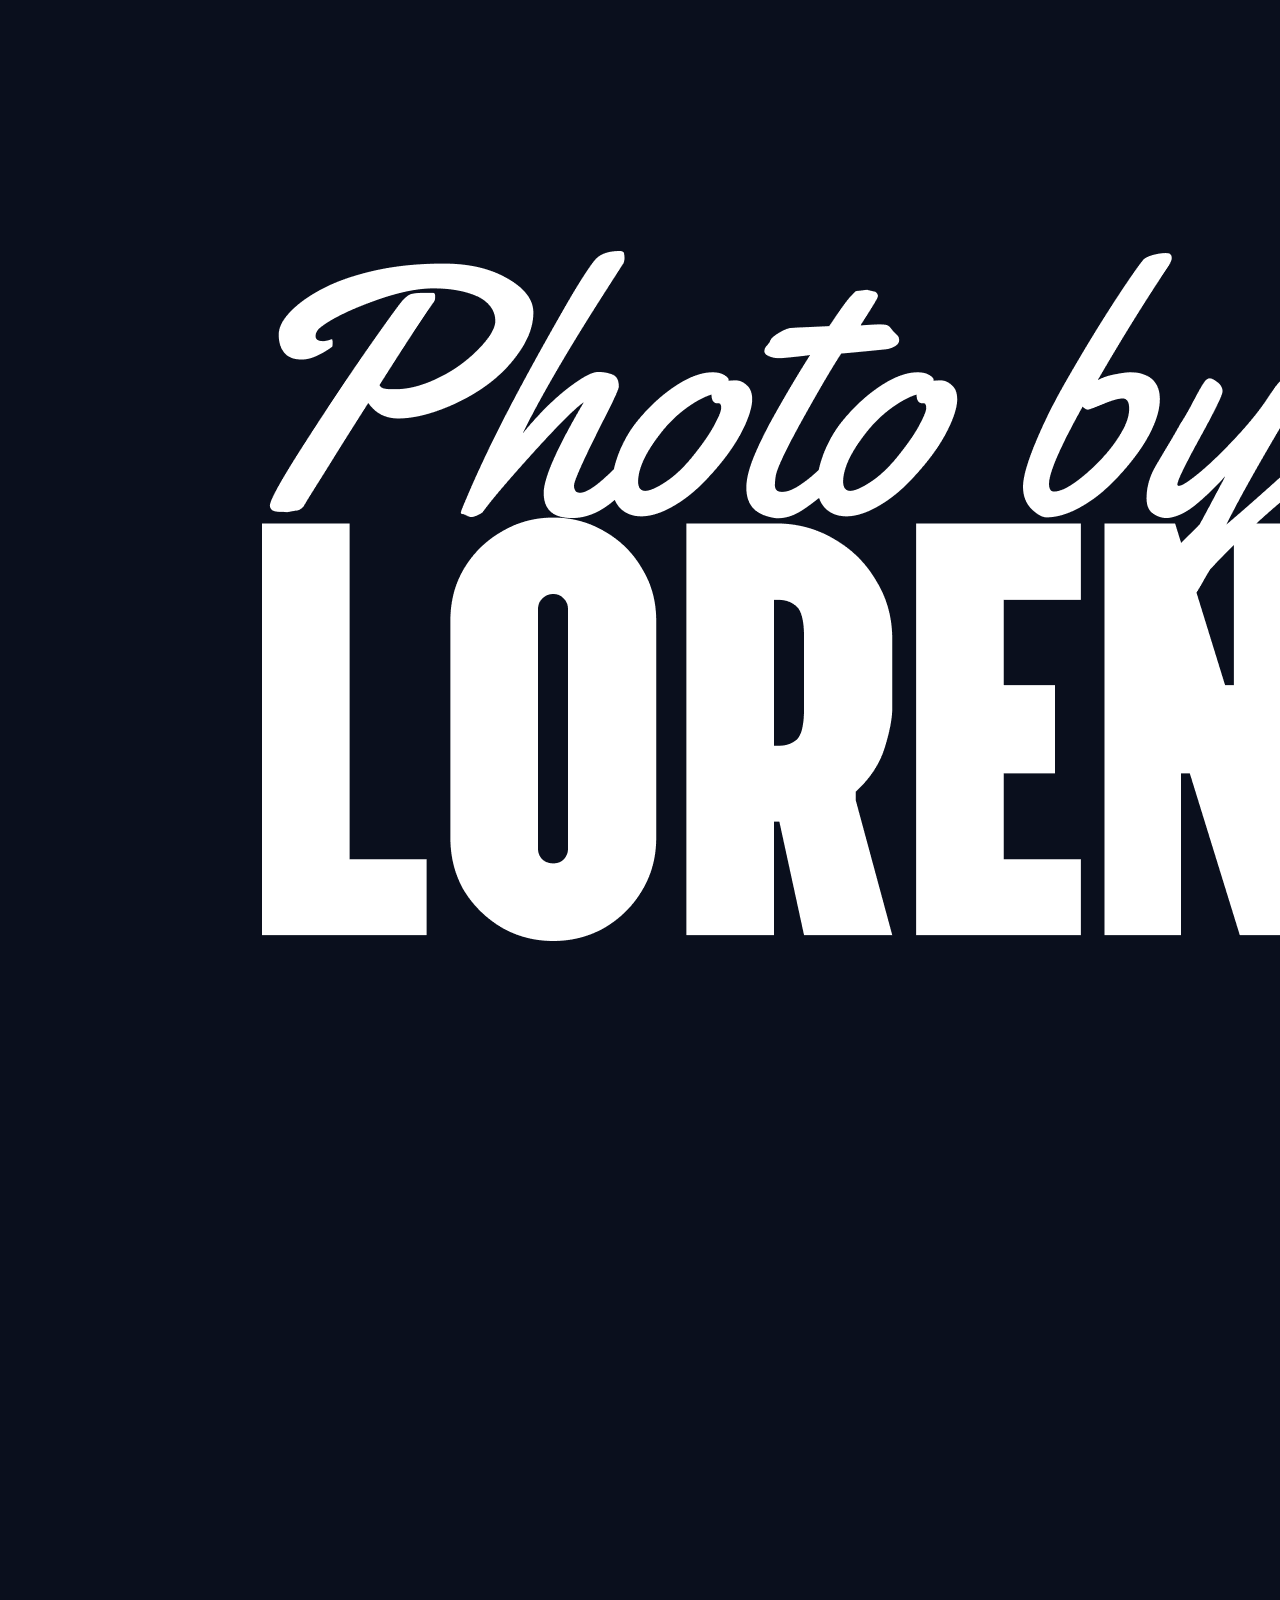
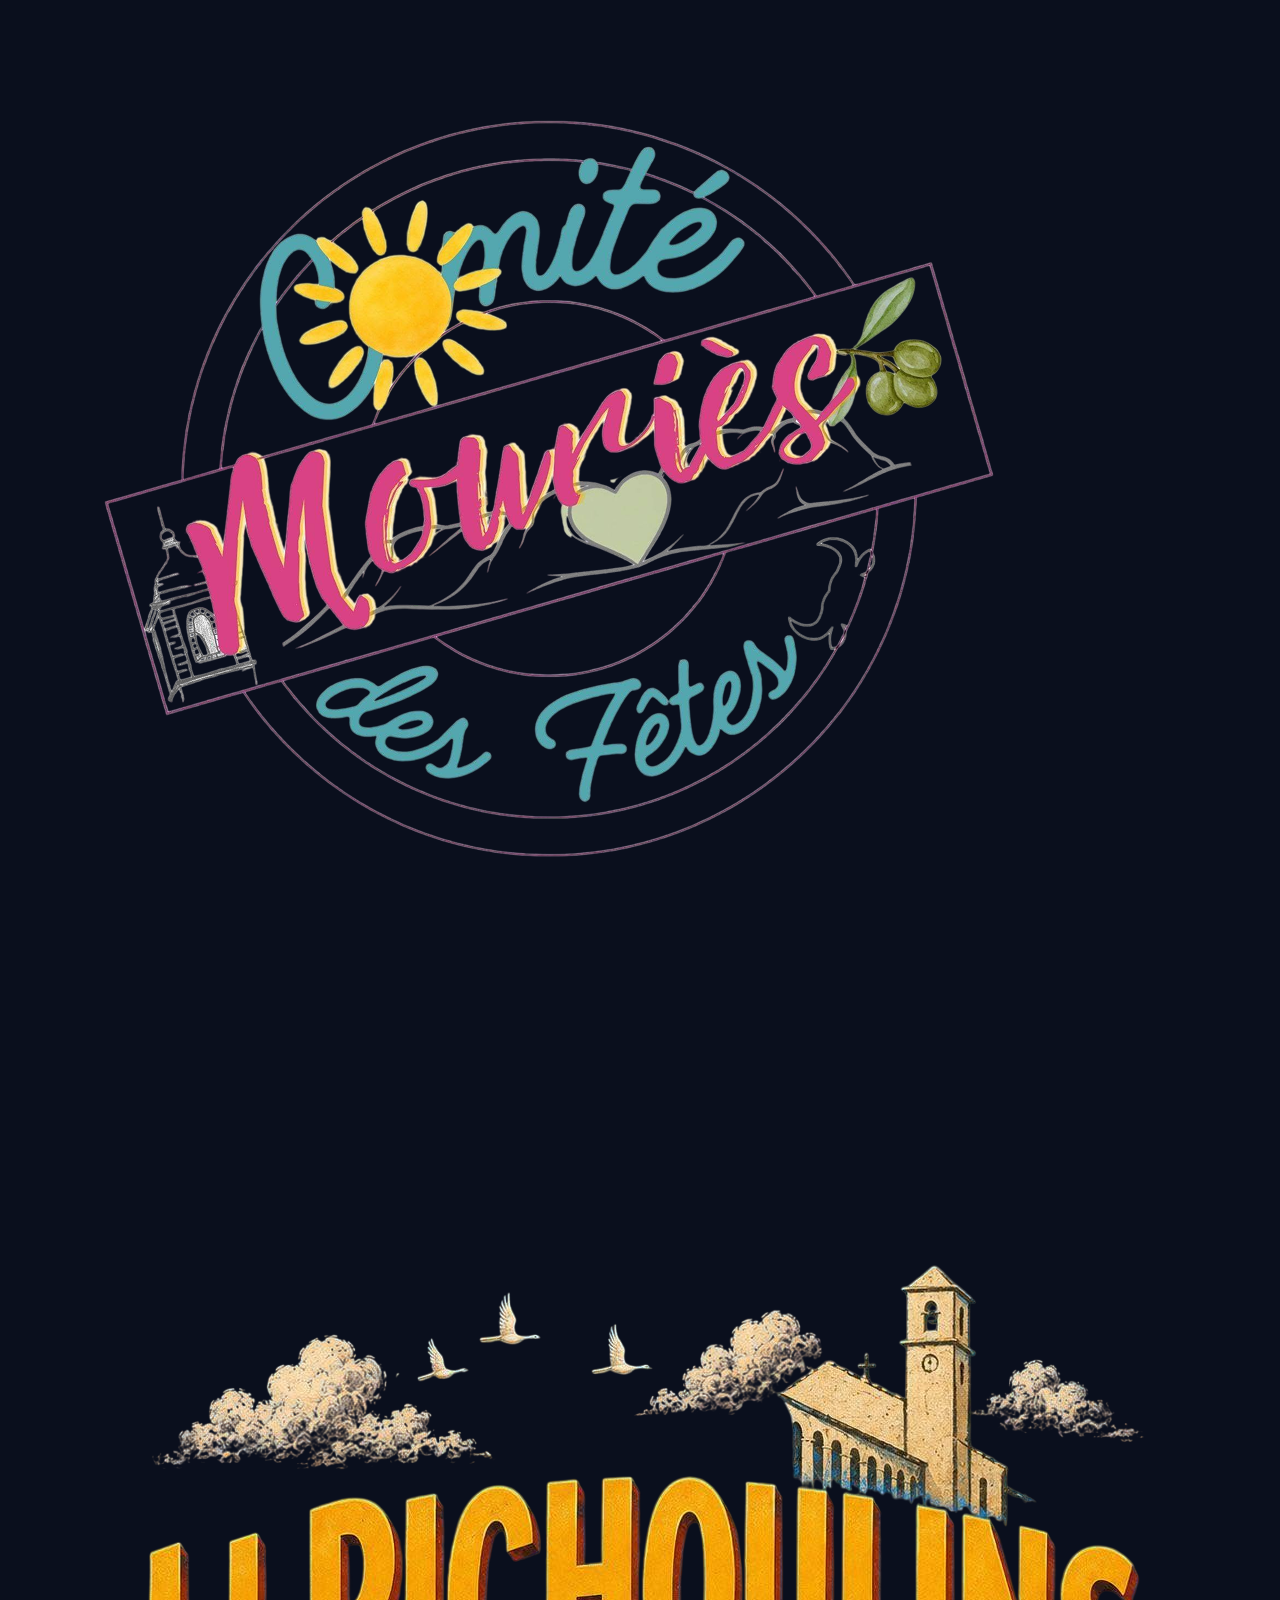
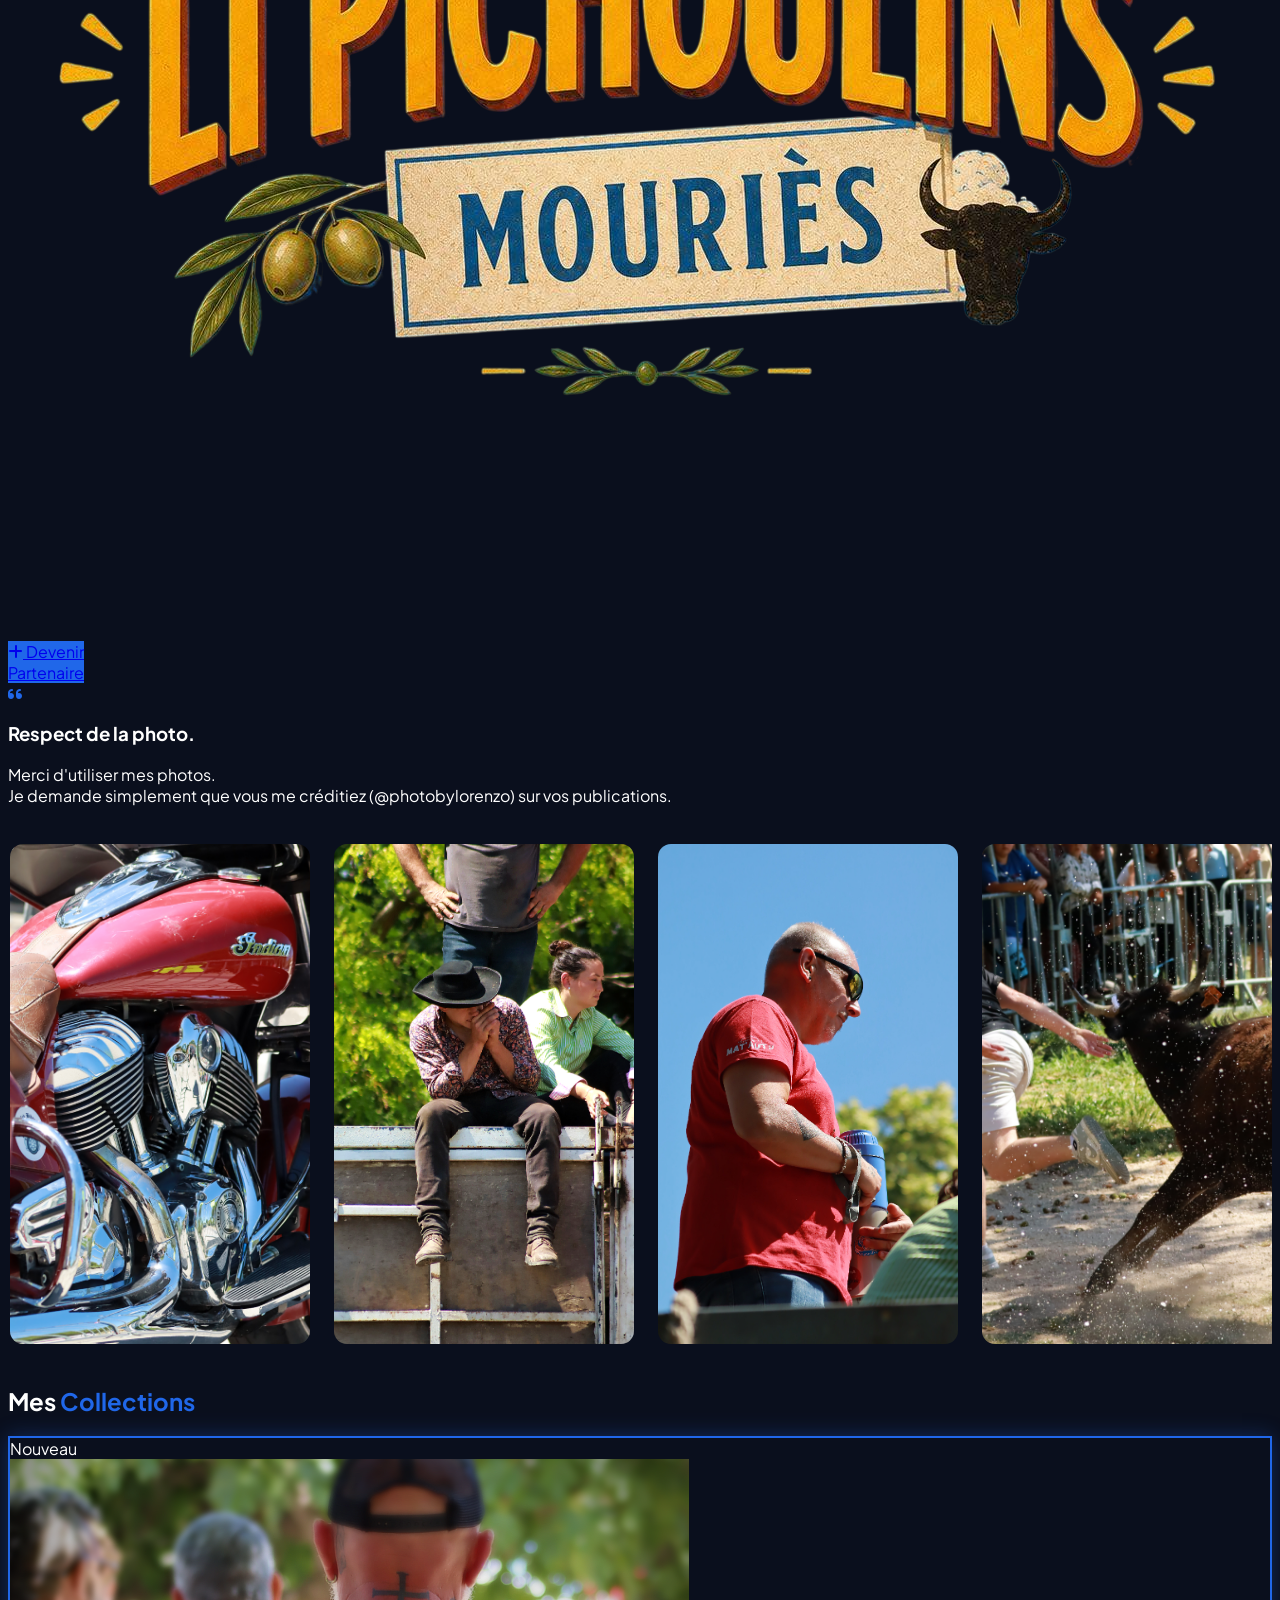
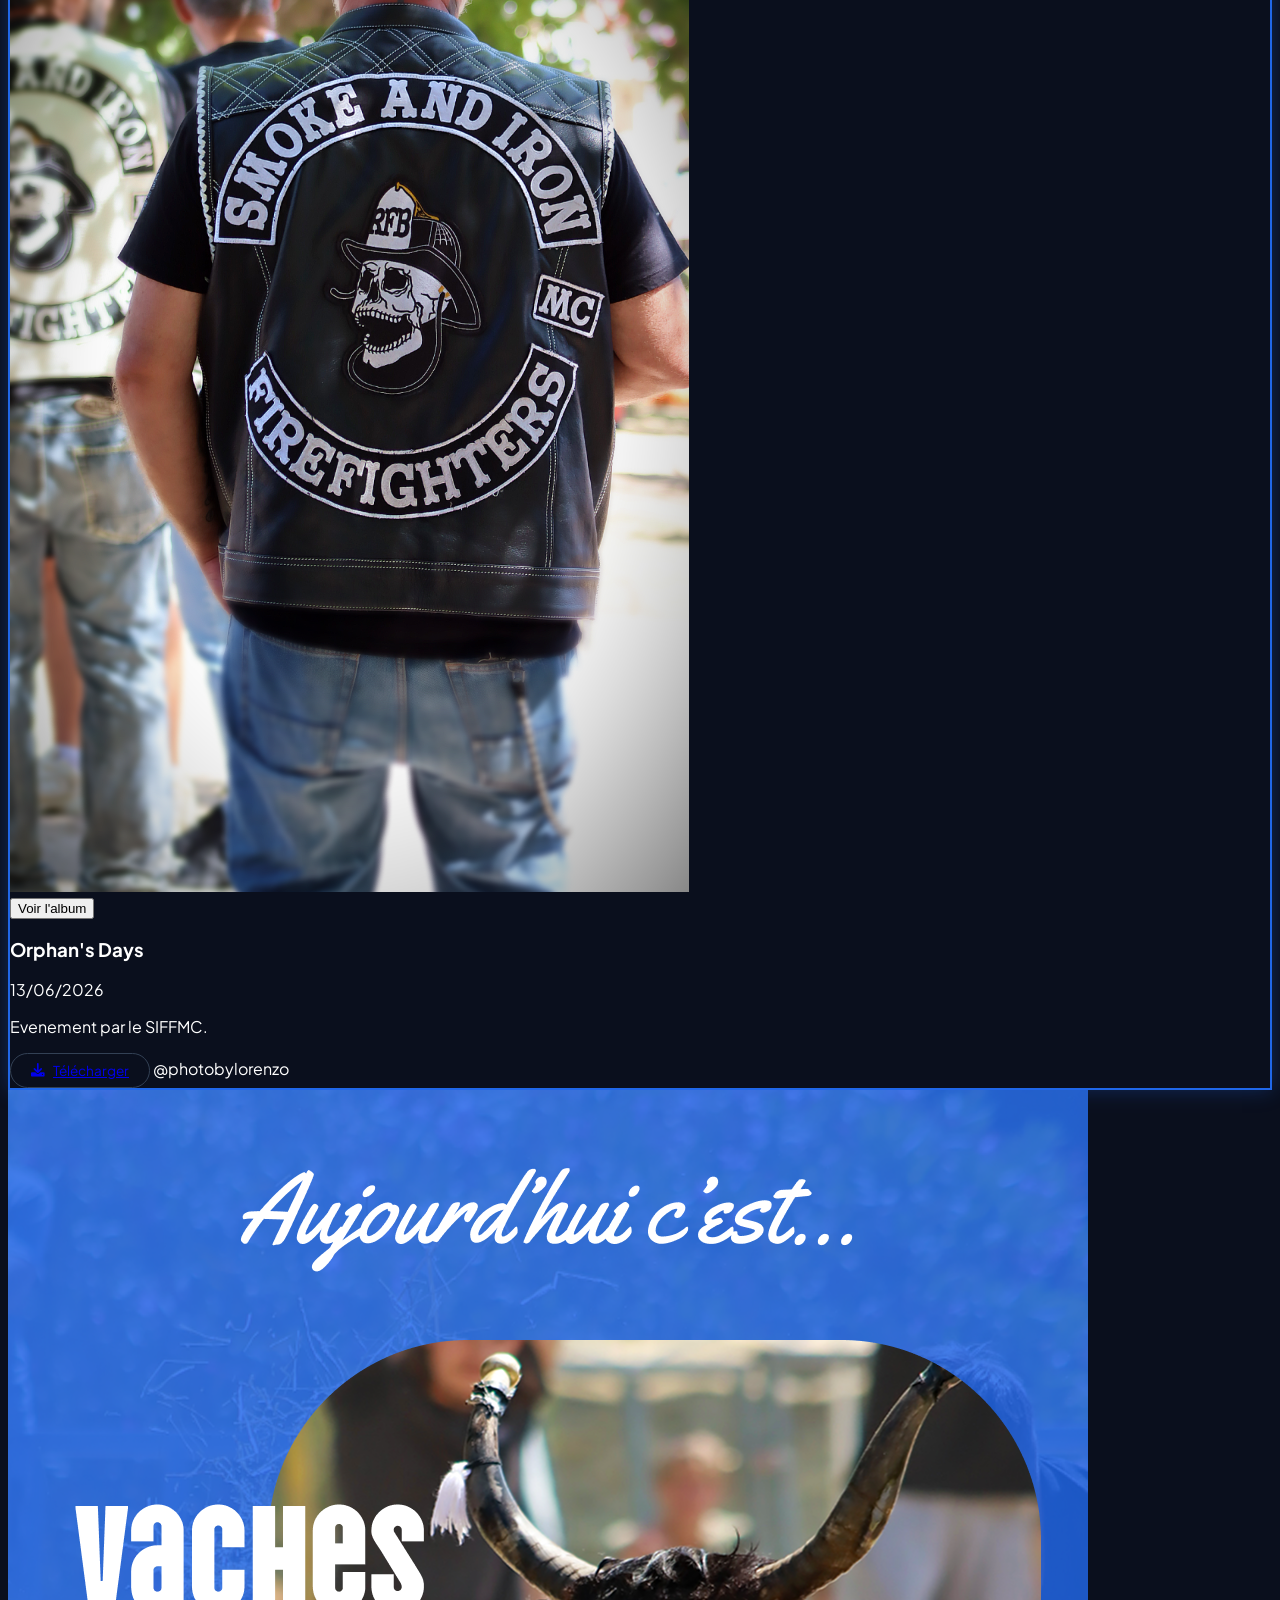
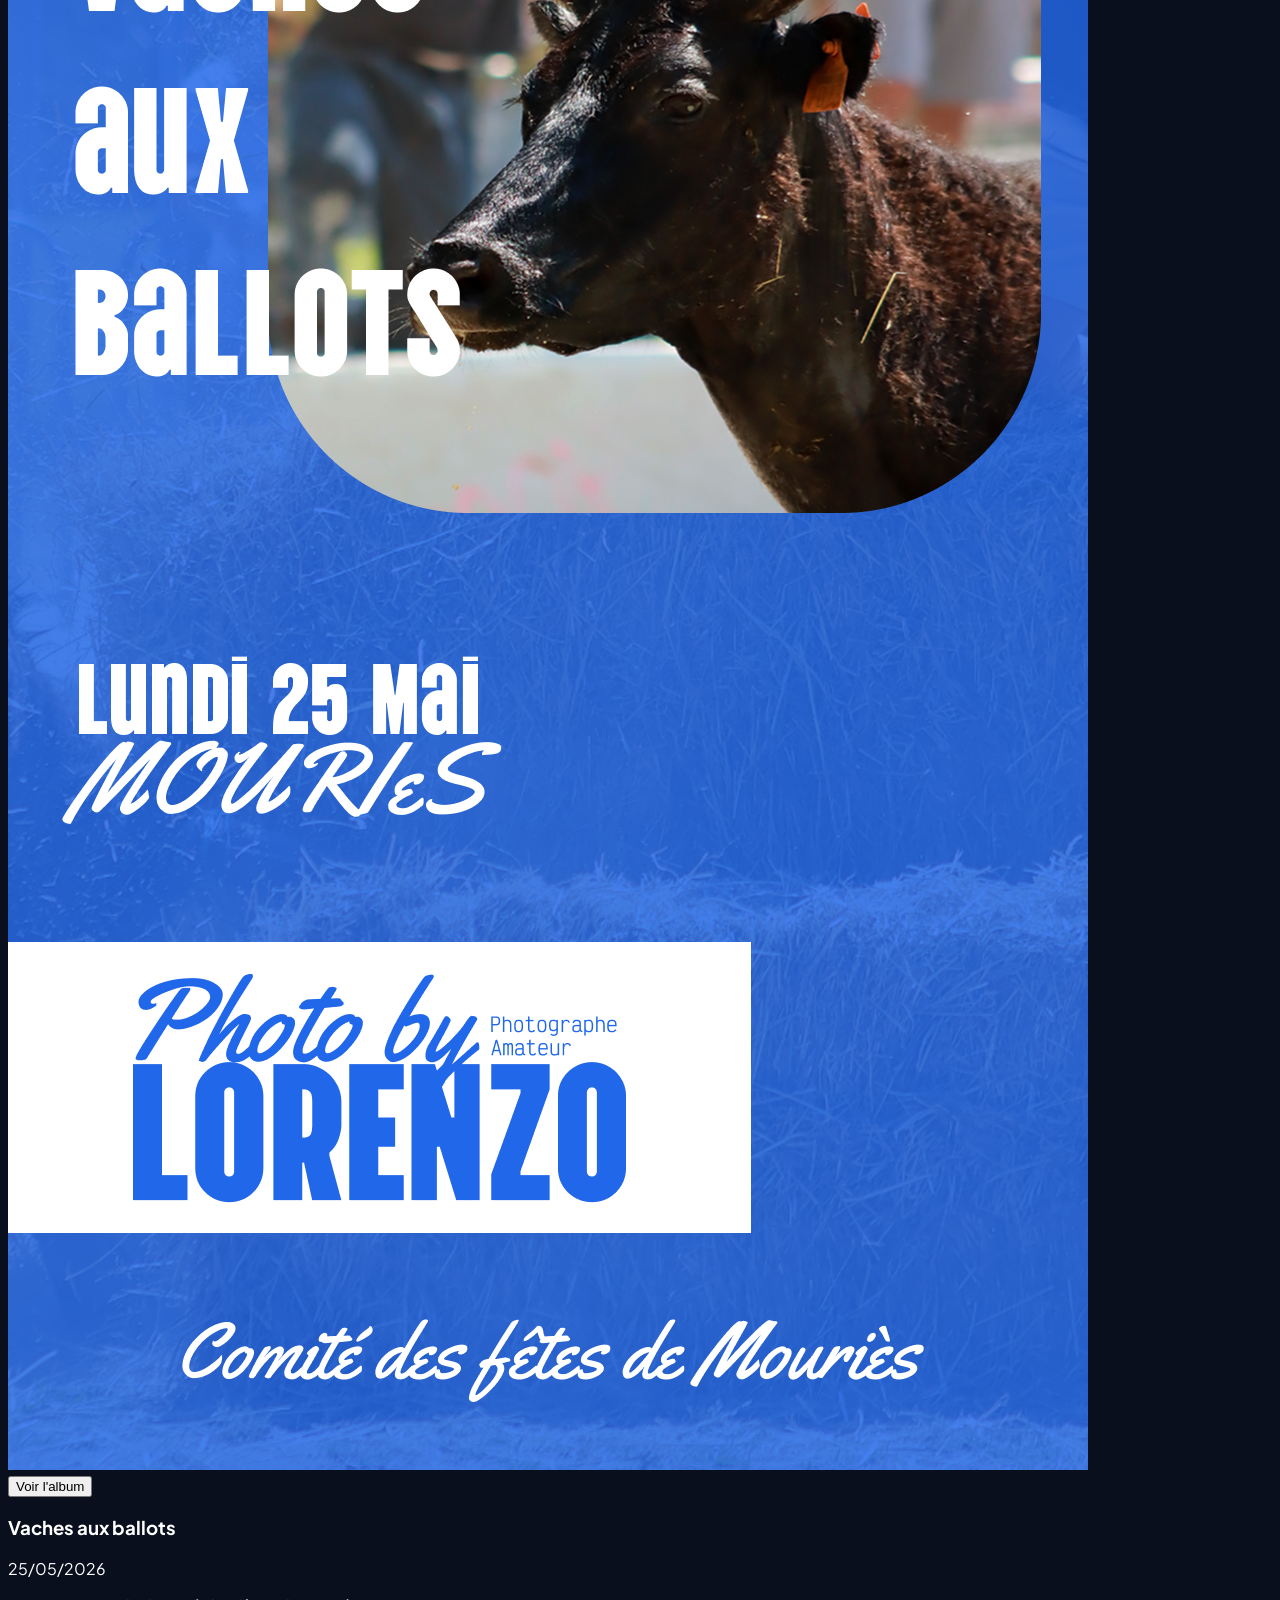
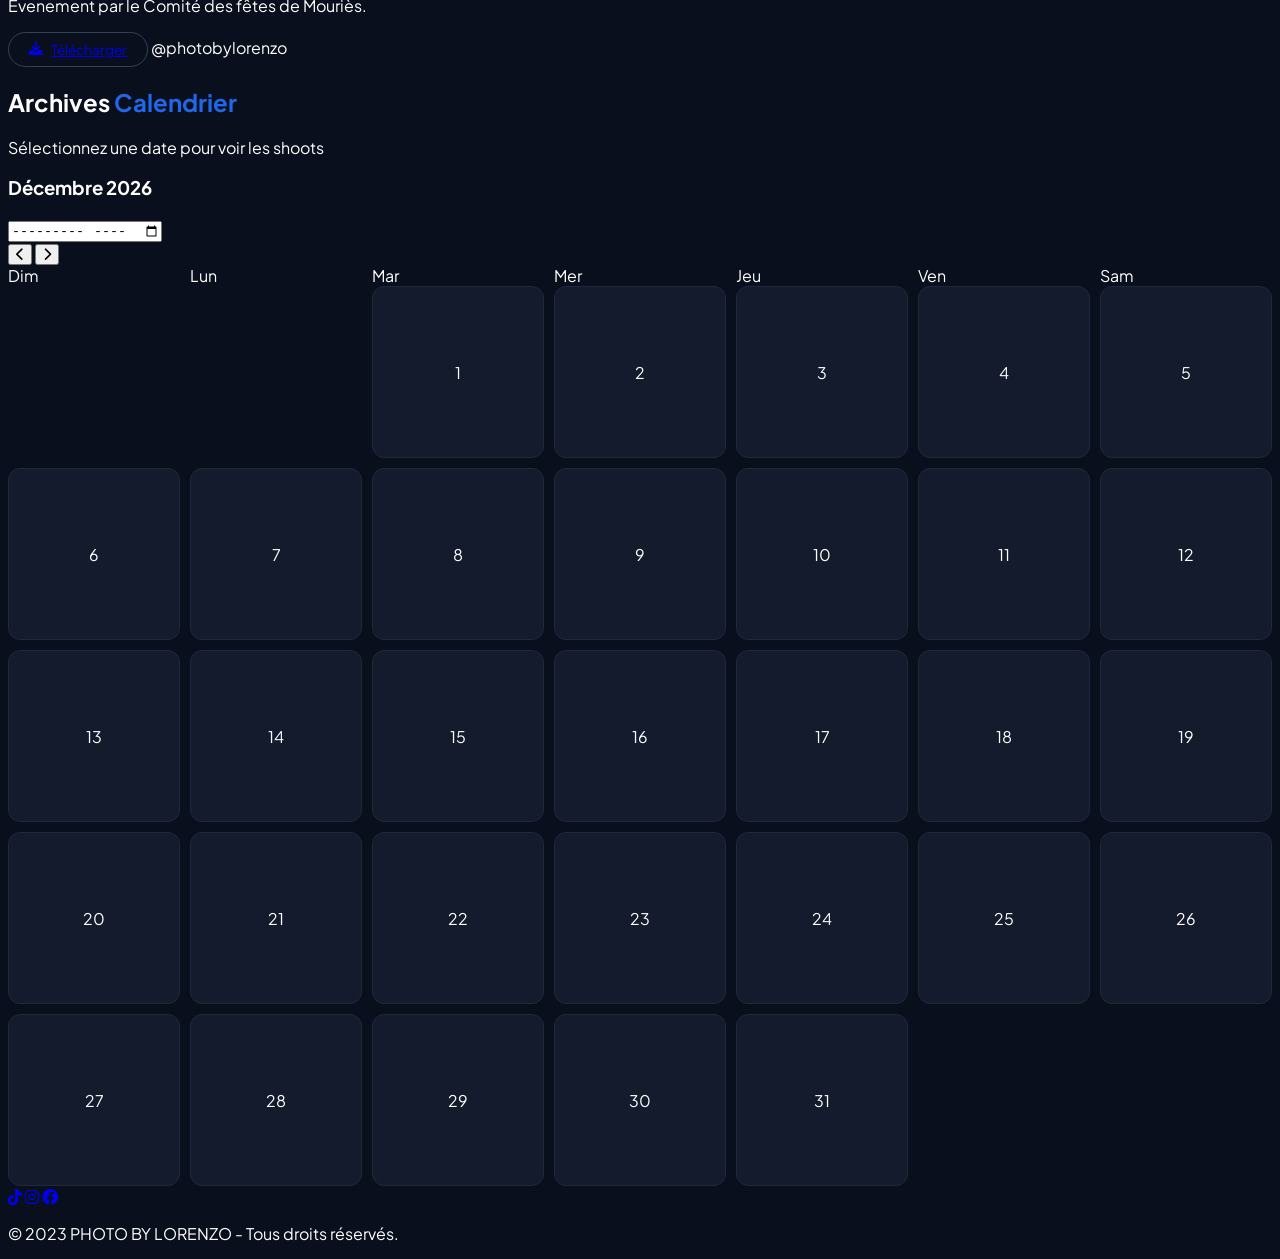
==== commit 3dfe08cb: "Update index.html" ====
--- a/index.html
+++ b/index.html
@@ -147,10 +147,10 @@
             </div>
 
             <div class="card-bg rounded-lg h-50 flex items-center justify-center p-4 group cursor-pointer transition-all duration-300 hover:border-blue-500/50">
-                <img src="img/lipichoulins.png" alt="Comité des fêtes de Mouriès" class="max-h-full max-w-full object-contain filter opacity-60 group-hover:grayscale-0 group-hover:opacity-100 transition-all duration-300">
-            </div>
-
-            <a href="mailto:mineo.lorenzopro@gmail.com" class="brand-blue-bg rounded-lg h-50 flex flex-col items-center justify-center p-4 text-center transition-all duration-300 hover:bg-blue-700 hover:scale-105 group">
+                <img src="img/lipichoulins.png" alt="Lipichoulins" class="max-h-full max-w-full object-contain filter opacity-60 group-hover:grayscale-0 group-hover:opacity-100 transition-all duration-300">
+            </div>
+
+            <a href="mailto:photobylorenzo13@gmail.com" class="brand-blue-bg rounded-lg h-50 flex flex-col items-center justify-center p-4 text-center transition-all duration-300 hover:bg-blue-700 hover:scale-105 group">
                 <i class="fa-solid fa-plus text-white text-xl mb-2 group-hover:rotate-90 transition-transform"></i>
                 <span class="text-white text-[11px] font-bold uppercase leading-tight">Devenir<br>Partenaire</span>
             </a>
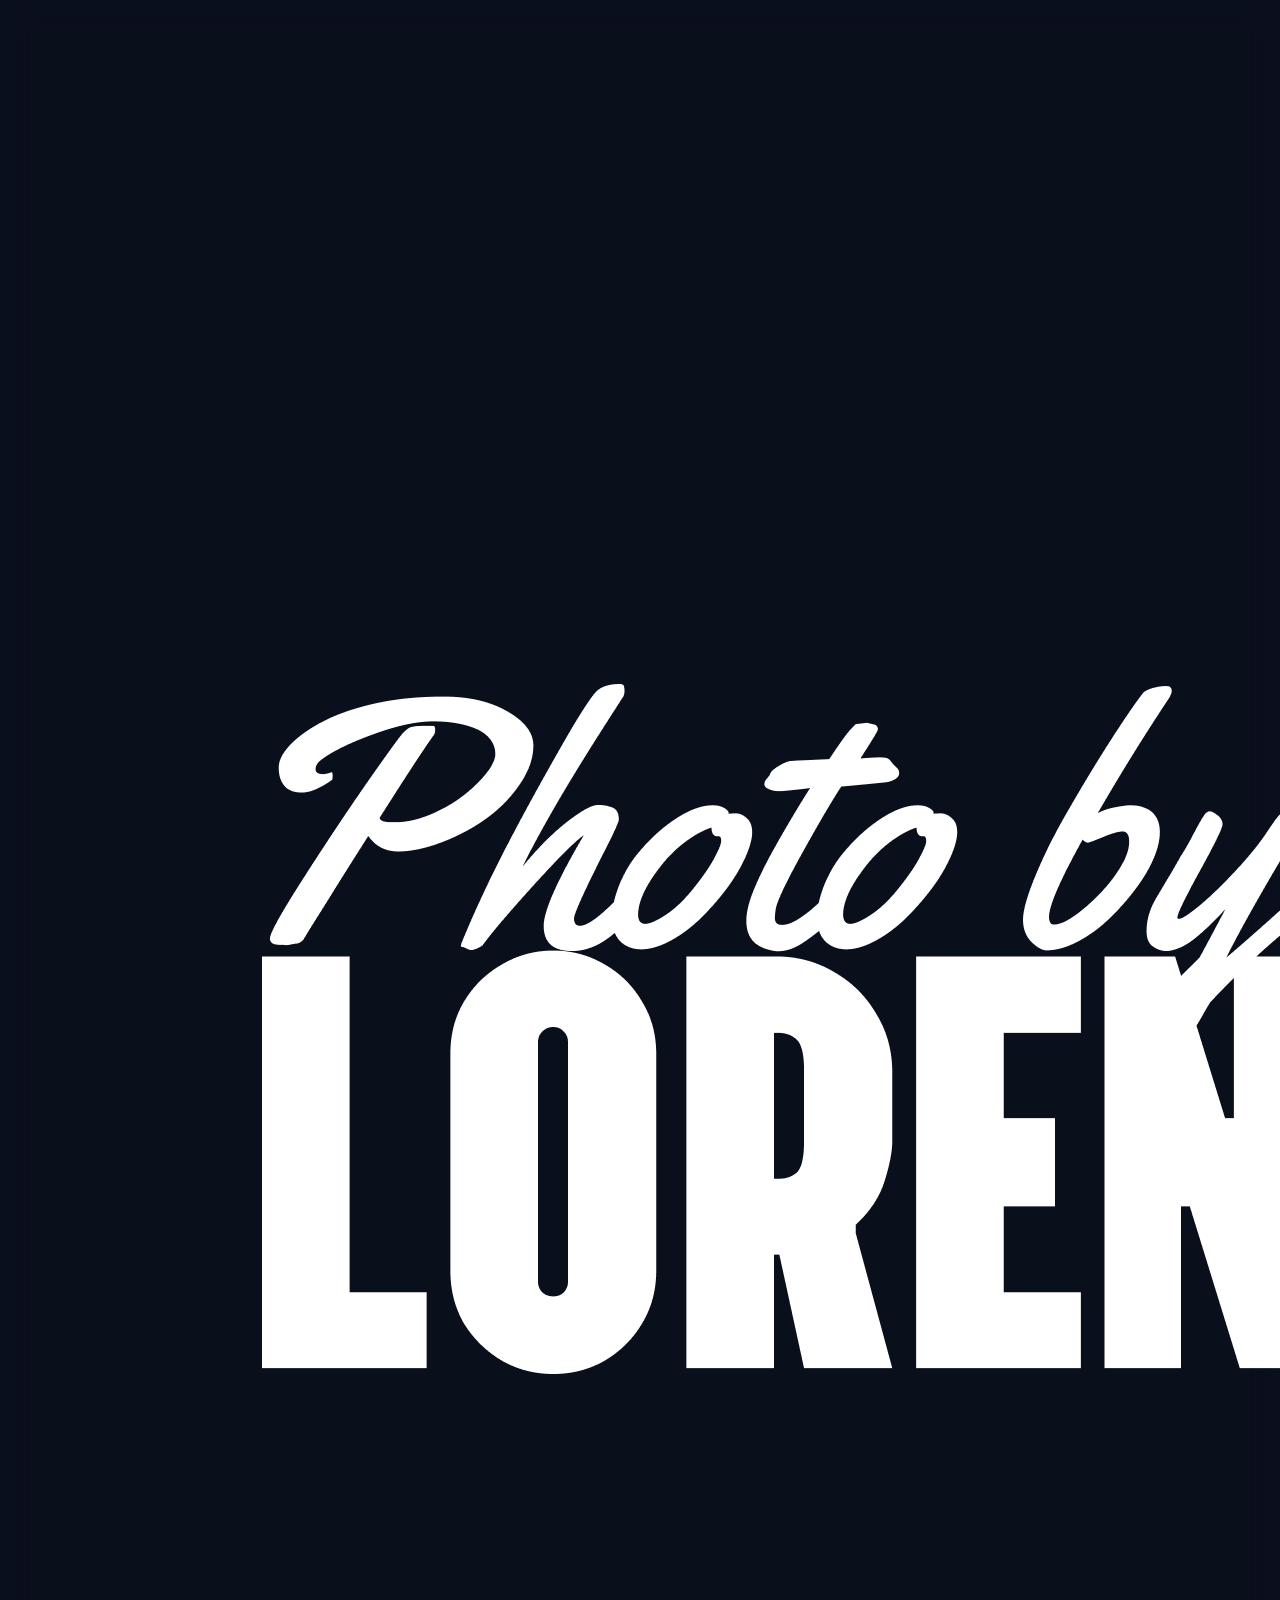
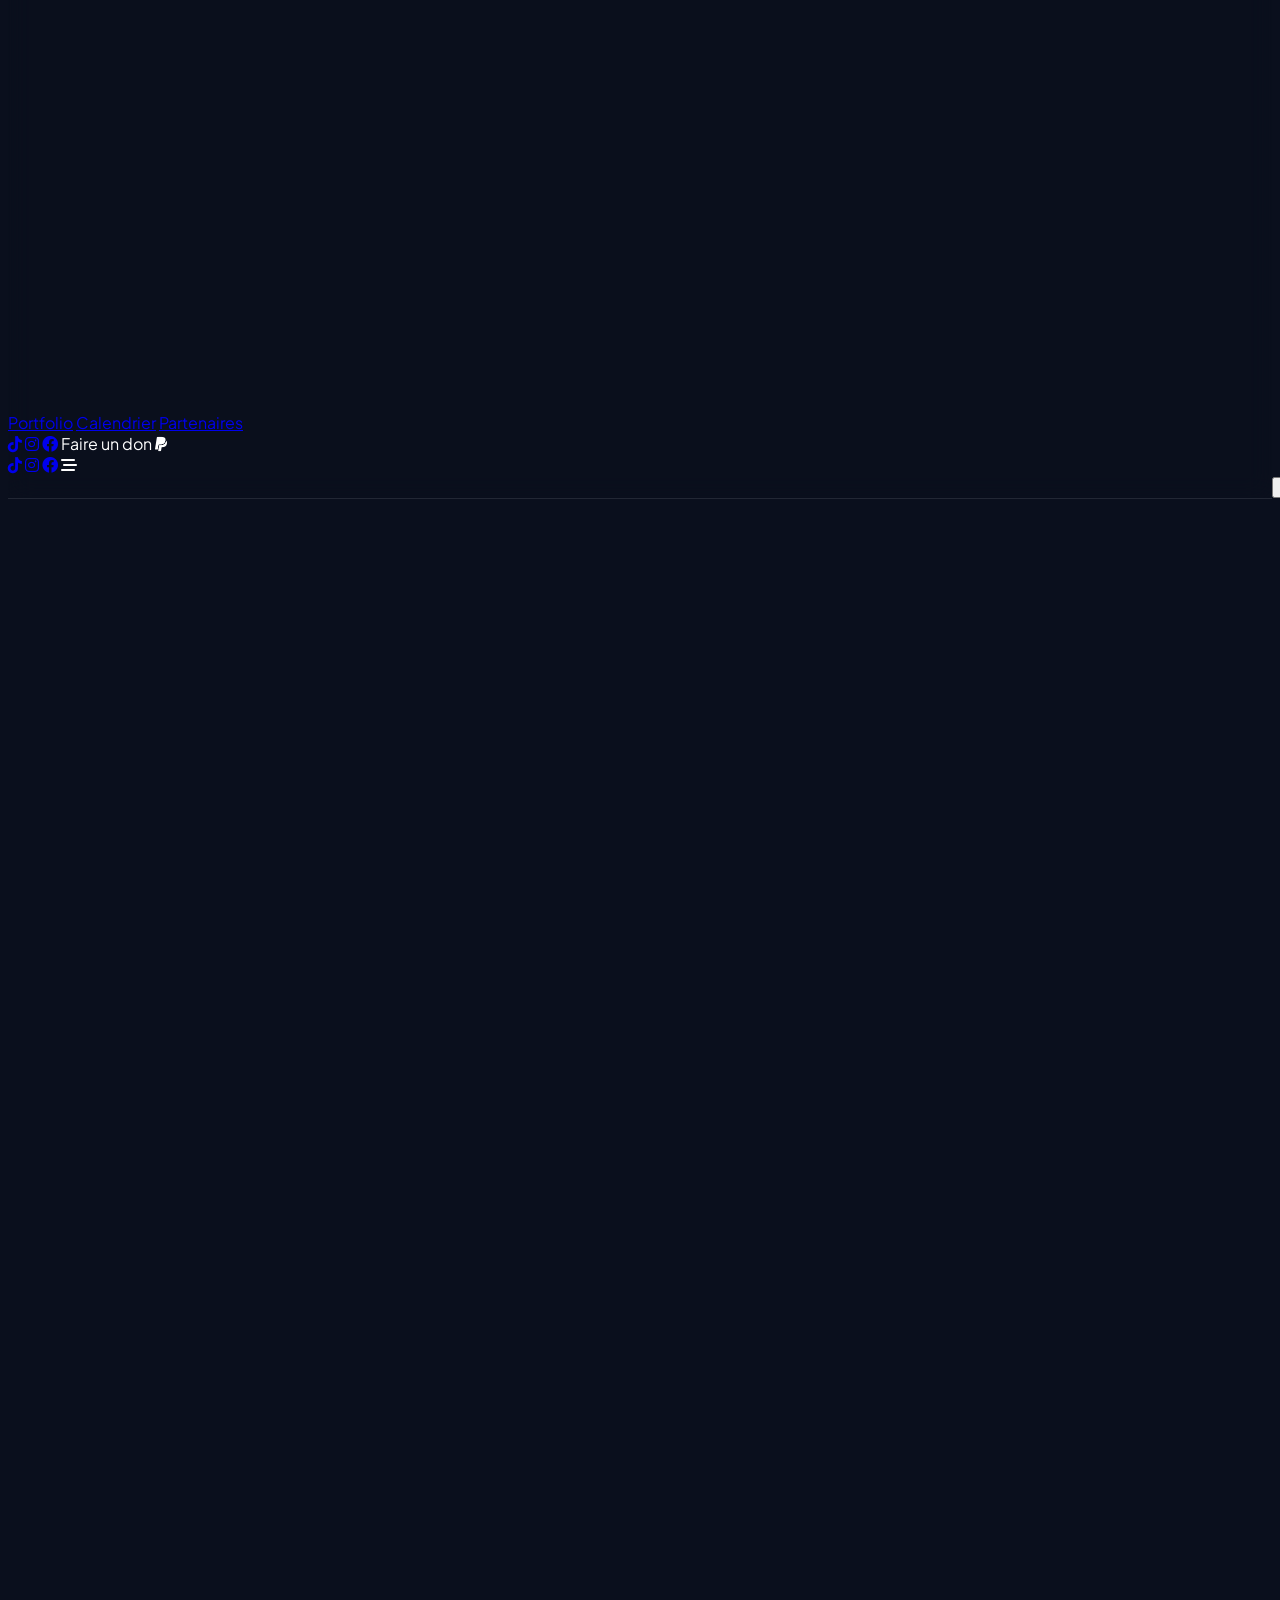
==== commit 2d343d5c: "Update index.html" ====
--- a/index.html
+++ b/index.html
@@ -77,39 +77,33 @@
 
     <nav class="glass fixed w-full z-50 p-4">
         <div class="max-w-7xl mx-auto flex justify-between items-center">
-            <!-- Logo -->
             <div class="flex items-center group cursor-pointer">
                 <img src="img/logo.png" alt="Logo" class="h-16 w-auto object-contain transition-transform group-hover:scale-110">
             </div>
             
-            <!-- Navigation Desktop -->
             <div class="hidden md:flex gap-8 text-sm font-medium text-gray-400 items-center">
                 <a href="#gallery" class="hover:text-white transition">Portfolio</a>
                 <a href="#calendar" class="hover:text-white transition">Calendrier</a>
                 <a href="#partners" class="hover:text-white transition">Partenaires</a>
-                
-                <!-- Social Icons in Nav -->
                 <div class="flex gap-4 ml-4 pl-4 border-l border-gray-700">
                     <a href="#" class="text-gray-400 hover:text-white transition text-lg"><i class="fa-brands fa-tiktok"></i></a>
                     <a href="https://www.instagram.com/photobylorenzo/" target="_blank" class="text-gray-400 hover:text-white transition text-lg"><i class="fa-brands fa-instagram"></i></a>
                     <a href="https://www.facebook.com/share/1LBHtGxtrZ/" target="_blank" class="text-gray-400 hover:text-white transition text-lg"><i class="fa-brands fa-facebook"></i></a>
-                </div>
-
+                </div_
                 <a href="https://www.paypal.com/paypalme/LorenzoMineo" class="brand-blue-bg text-white px-4 py-1 rounded-full hover:bg-blue-700 transition ml-4">Faire un don <i class="fa-brands fa-paypal"></i></a>
-            </div>
-
-            <!-- Mobile Right Side (Socials + Burger) -->
+            </div_
+
             <div class="flex md:hidden items-center gap-4">
                 <div class="flex gap-3">
                     <a href="#" class="text-gray-400 hover:text-white transition text-lg"><i class="fa-brands fa-tiktok"></i></a>
                     <a href="https://www.instagram.com/photobylorenzo/" target="_blank" class="text-gray-400 hover:text-white transition text-lg"><i class="fa-brands fa-instagram"></i></a>
                     <a href="https://www.facebook.com/share/1LBHtGxtrZ/" target="_blank" class="text-gray-400 hover:text-white transition text-lg"><i class="fa-brands fa-facebook"></i></a>
-                </div>
+                </div_
                 <button id="burger-btn" class="text-white text-3xl focus:outline-none">
                     <i class="fa-solid fa-bars-staggered"></i>
                 </button>
-            </div>
-        </div>
+            </div_
+        </div_
     </nav>
 
     <div id="mobile-menu" class="fixed inset-0 z-[60] bg-[#0a0f1d] flex flex-col items-center justify-center gap-8 text-2xl font-bold">
@@ -118,12 +112,12 @@
         <a href="#calendar" class="mobile-link hover:text-blue-500 transition">Calendrier</a>
         <a href="#partners" class="mobile-link hover:text-blue-500 transition">Partenaires</a>
         <a href="https://www.paypal.com/paypalme/LorenzoMineo" class="brand-blue-bg text-white px-6 py-3 rounded-full text-lg">Faire un don</a>
-    </div>
+    </div_
 
     <section class="hero-gradient relative h-[85vh] flex items-center justify-center text-center px-4 overflow-hidden">
-        <div class="hero-glow"></div>
+        <div class="hero-glow"></div_
         <div class="relative z-10 max-w-4xl">
-            <img src="img/logo.png" alt="Lorenzo Logo" class="h-48 md:h-72 w-auto mx-auto mb-10 object-contain drop-shadow-2xl animate-fade-in">
+            <img src="img/logo.png" alt="Lorenzo Logo" class="h-48 md:h-72 w-auto mx-auto mb-10 object-contain drop-shadow-2xl">
             <h1 class="text-4xl md:text-6xl font-black mb-6 leading-tight">
                 Capturer l'instant, <br><span class="brand-blue-text">Révéler l'émotion.</span>
             </h1>
@@ -133,7 +127,7 @@
             <a href="#gallery" class="brand-blue-bg px-10 py-4 rounded-full font-bold text-lg hover:scale-105 transition-all shadow-lg shadow-blue-500/20 inline-flex items-center gap-3 group">
                 Visiter mes albums photos <i class="fa-solid fa-camera group-hover:rotate-12 transition-transform"></i>
             </a>
-        </div>
+        </div_
     </section>
 
     <section id="partners" class="max-w-7xl mx-auto px-6 py-24 border-t border-gray-900">
@@ -141,20 +135,18 @@
         <div class="grid grid-cols-2 md:grid-cols-3 lg:grid-cols-6 gap-4">
             <div class="card-bg rounded-lg h-50 flex items-center justify-center p-4 group cursor-pointer transition-all duration-300 hover:border-blue-500/50">
                 <img src="img/logo.png" alt="Photobylorenzo" class="max-h-full max-w-full object-contain filter opacity-60 group-hover:grayscale-0 group-hover:opacity-100 transition-all duration-300">
-            </div>
+            </div_
             <div class="card-bg rounded-lg h-50 flex items-center justify-center p-4 group cursor-pointer transition-all duration-300 hover:border-blue-500/50">
                 <img src="img/comité.png" alt="Comité des fêtes de Mouriès" class="max-h-full max-w-full object-contain filter opacity-60 group-hover:grayscale-0 group-hover:opacity-100 transition-all duration-300">
-            </div>
-
+            </div_
             <div class="card-bg rounded-lg h-50 flex items-center justify-center p-4 group cursor-pointer transition-all duration-300 hover:border-blue-500/50">
                 <img src="img/lipichoulins.png" alt="Lipichoulins" class="max-h-full max-w-full object-contain filter opacity-60 group-hover:grayscale-0 group-hover:opacity-100 transition-all duration-300">
             </div>
-
             <a href="mailto:photobylorenzo13@gmail.com" class="brand-blue-bg rounded-lg h-50 flex flex-col items-center justify-center p-4 text-center transition-all duration-300 hover:bg-blue-700 hover:scale-105 group">
                 <i class="fa-solid fa-plus text-white text-xl mb-2 group-hover:rotate-90 transition-transform"></i>
                 <span class="text-white text-[11px] font-bold uppercase leading-tight">Devenir<br>Partenaire</span>
             </a>
-        </div>
+        </div_
     </section>
 
     <section class="py-20 text-center border-t border-gray-900">
@@ -162,40 +154,41 @@
             <i class="fa-solid fa-quote-left text-4xl brand-blue-text mb-6"></i>
             <h3 class="text-2xl font-bold mb-4">Respect de la photo.</h3>
             <p class="text-gray-400 leading-relaxed">Merci d'utiliser mes photos.<br> Je demande simplement que vous me <span class="text-white font-bold italic">créditiez (@photobylorenzo)</span> sur vos publications.</p>
-        </div>
+        </div_
     </section>
 
     <div class="py-10 bg-[#0f172a] border-y border-gray-800">
         <div class="marquee-container">
-            <div class="marquee-content" id="marquee1"></div>
-            <div class="marquee-content" id="marquee2"></div>
-        </div>
+            <div class="marquee-content" id="marquee1"></div_
+            <div class="marquee-content" id="marquee2"></div_
+        </div_
     </div>
 
     <section id="gallery" class="max-w-7xl mx-auto px-6 py-24">
         <h2 class="text-4xl font-black mb-12 uppercase">Mes <span class="brand-blue-text">Collections</span></h2>
-        <div class="grid grid-cols-1 md:grid-cols-3 gap-8" id="albumsGrid"></div>
+        <div class="grid grid-cols-1 md:grid-cols-3 gap-8" id="albumsGrid"></div_
     </section>
 
     <section id="calendar" class="max-w-4xl mx-auto px-6 py-24 text-center">
         <h2 class="text-4xl font-black mb-2 uppercase">Archives <span class="brand-blue-text">Calendrier</span></h2>
         <p class="text-gray-500 mb-12">Sélectionnez une date pour voir les shoots</p>
         <div class="card-bg p-8 rounded-3xl border border-gray-800">
-            <div class="flex justify-between items-center mb-8">
+            <!-- FIX CALENDRIER MOBILE : flex-col sur mobile, flex-row sur desktop -->
+            <div class="flex flex-col md:flex-row justify-between items-center mb-8 gap-6">
                 <h3 id="monthYear" class="text-2xl font-bold">Mois / Année</h3>
                 <div class="flex gap-3 items-center">
                     <input type="month" id="dateJump" onchange="jumpToDate(this.value)">
                     <div class="flex gap-2">
                         <button onclick="changeMonth(-1)" class="p-2 hover:bg-gray-700 rounded-lg transition"><i class="fa-solid fa-chevron-left"></i></button>
                         <button onclick="changeMonth(1)" class="p-2 hover:bg-gray-700 rounded-lg transition"><i class="fa-solid fa-chevron-right"></i></button>
-                    </div>
-                </div>
-            </div>
+                    </div_
+                </div_
+            </div_
             <div class="calendar-grid mb-4">
-                <div class="text-xs font-bold text-gray-600 uppercase">Dim</div><div class="text-xs font-bold text-gray-600 uppercase">Lun</div><div class="text-xs font-bold text-gray-600 uppercase">Mar</div><div class="text-xs font-bold text-gray-600 uppercase">Mer</div><div class="text-xs font-bold text-gray-600 uppercase">Jeu</div><div class="text-xs font-bold text-gray-600 uppercase">Ven</div><div class="text-xs font-bold text-gray-600 uppercase">Sam</div>
-            </div>
-            <div class="calendar-grid" id="calendarDays"></div>
-        </div>
+                <div class="text-xs font-bold text-gray-600 uppercase">Dim</div><div class="text-xs font-bold text-gray-600 uppercase">Lun</div><div class="text-xs font-bold text-gray-600 uppercase">Mar</div><div class="text-xs font-bold text-gray-600 uppercase">Mer</div><div class="text-xs font-bold text-gray-600 uppercase">Jeu</div><div class="text-xs font-bold text-gray-600 uppercase">Ven</div><div class="text-xs font-bold text-gray-600 uppercase">Sam</div_
+            </div_
+            <div class="calendar-grid" id="calendarDays"></div_
+        </div_
     </section>
 
     <footer class="p-10 bg-[#050811] text-center text-gray-600 text-sm">
@@ -203,9 +196,9 @@
             <a href="#" class="hover:text-white transition"><i class="fa-brands fa-tiktok"></i></a>
             <a href="https://www.instagram.com/photobylorenzo/" target="_blank" class="hover:text-white transition"><i class="fa-brands fa-instagram"></i></a>
             <a href="https://www.facebook.com/share/1LBHtGxtrZ/" target="_blank" class="hover:text-white transition"><i class="fa-brands fa-facebook"></i></a>
-        </div>
+        </div_
         <p>&copy; 2023 PHOTO BY LORENZO - Tous droits réservés.</p>
-    </footer>
+    </footer_
 
     <div id="albumModal" class="modal">
         <button onclick="closeAlbum()" class="absolute top-5 right-5 text-white text-5xl hover:text-blue-500 transition z-[210]">&times;</button>
@@ -219,12 +212,12 @@
                     <button onclick="downloadSingleImg()" class="brand-blue-bg text-white px-4 py-2 rounded-full text-sm font-bold hover:scale-105 transition flex items-center gap-2">
                         <i class="fa-solid fa-download"></i> Télécharger cette photo
                     </button>
-                </div>
+                </div_
                 <h4 id="modalTitle" class="text-xl font-bold brand-blue-text mb-1">Titre</h4>
                 <p id="modalDesc" class="text-gray-400 text-sm">Description</p>
-            </div>
-        </div>
-    </div>
+            </div_
+        </div_
+    </div_
 
     <script>
         const burgerBtn = document.getElementById('burger-btn');
@@ -249,7 +242,8 @@
 
         async function loadSite() {
             try {
-                const response = await fetch('config.json');
+                // CACHE BUSTER : On ajoute un timestamp pour forcer l'actualisation du JSON à chaque visite
+                const response = await fetch('config.json?v=' + Date.now());
                 config = await response.json();
                 Object.keys(config.albums).forEach(id => {
                     const album = config.albums[id];
